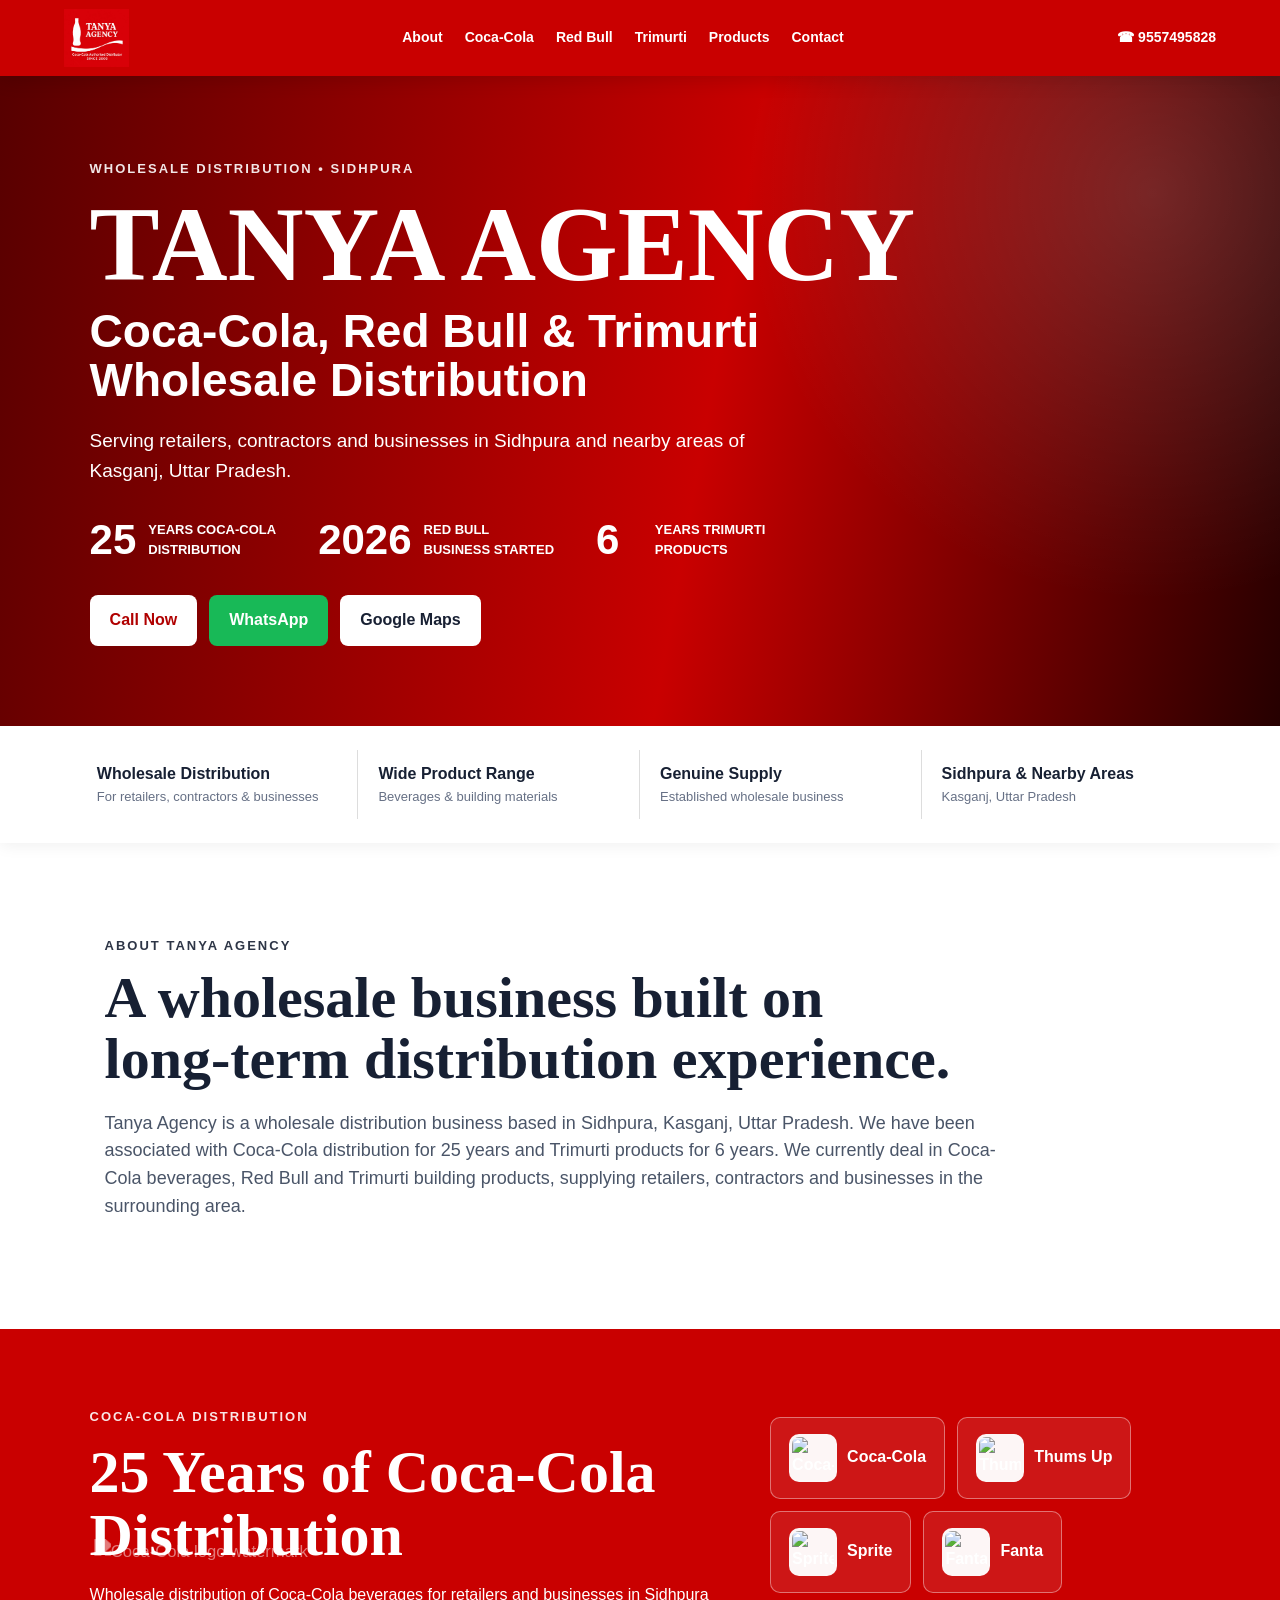
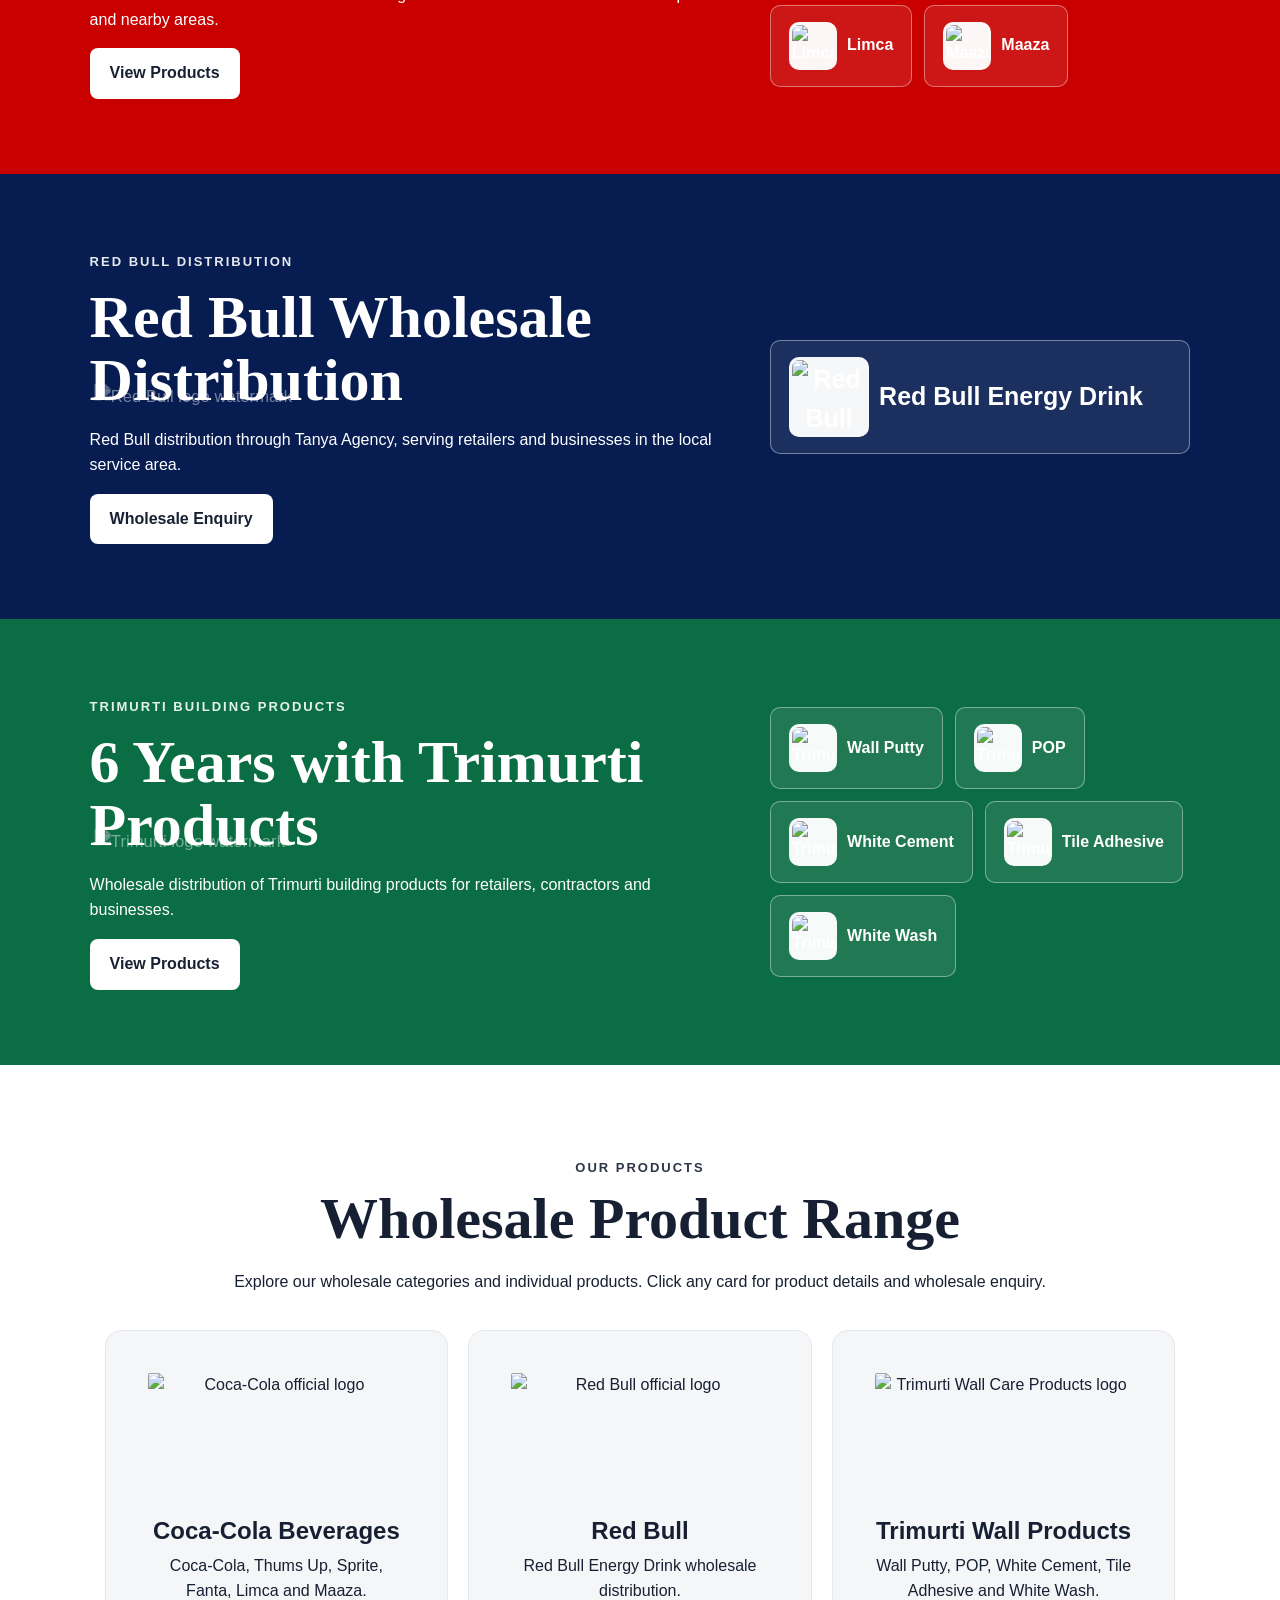
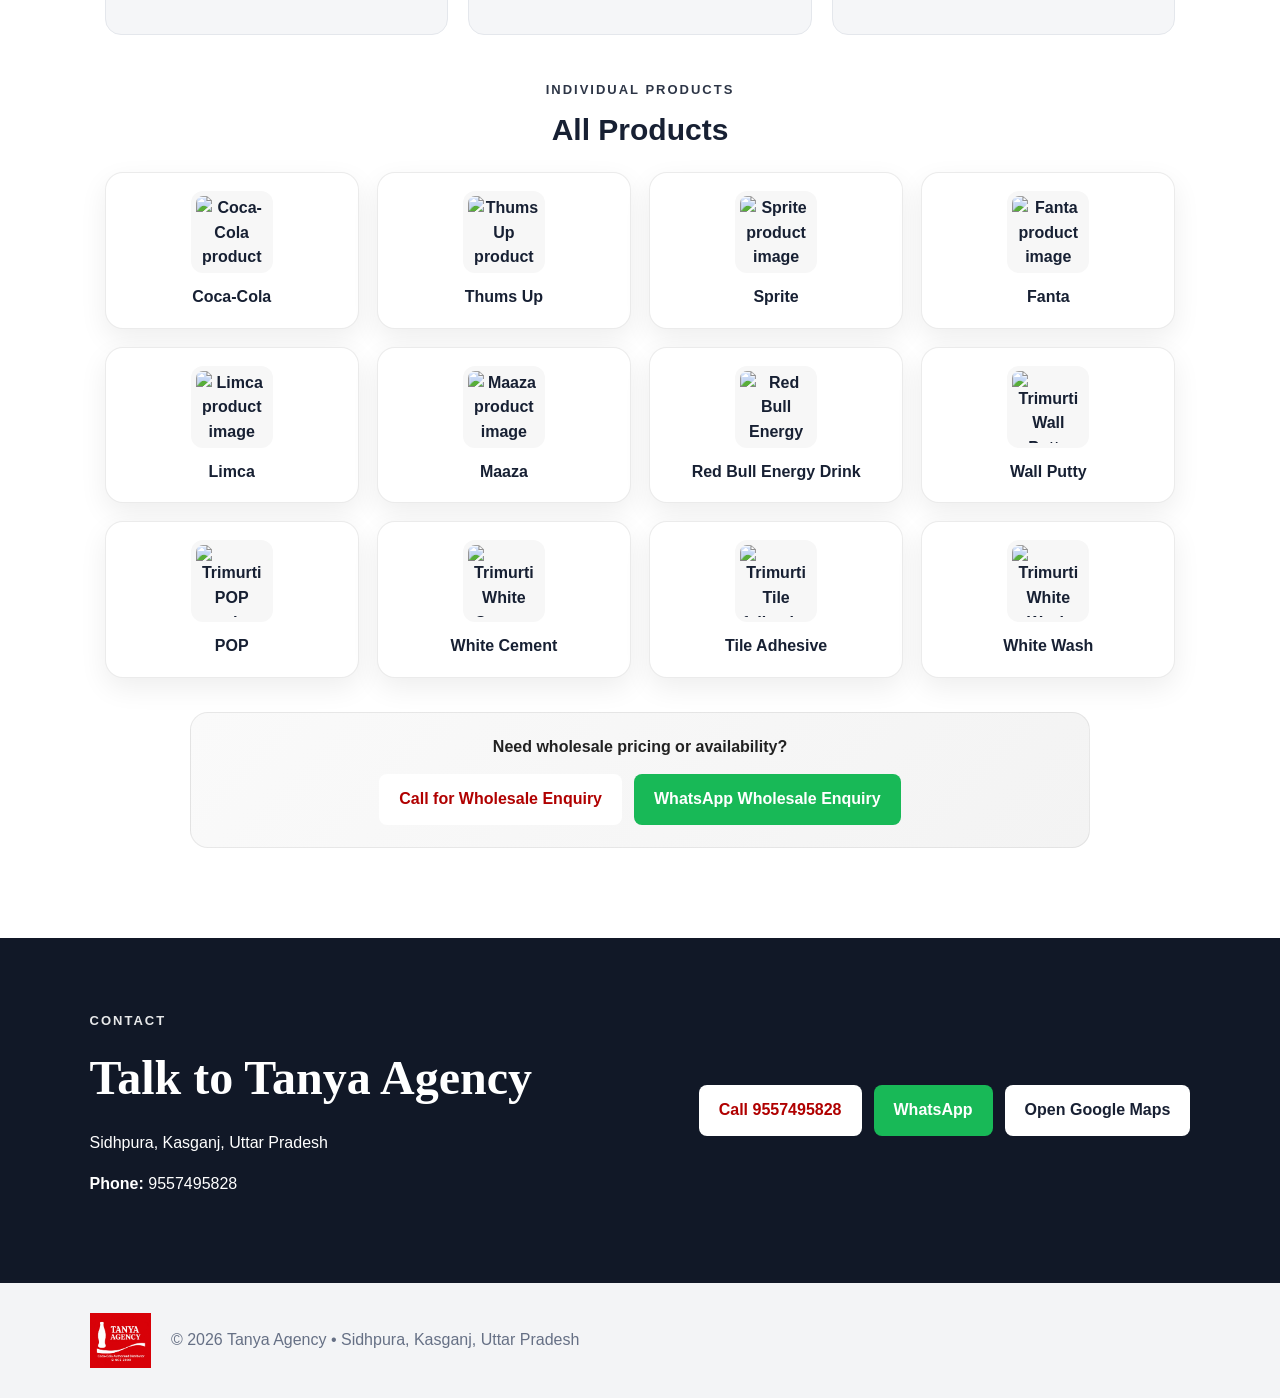
==== index.html @ d1ac2f2d "Update index.html" ====
<!doctype html>
<html lang="en">
<head>
  <meta charset="utf-8">
  <meta name="viewport" content="width=device-width, initial-scale=1">
  <title>Tanya Agency | Coca-Cola, Red Bull & Trimurti Distributor in Sidhpura</title>
  <meta name="description" content="Tanya Agency is a wholesale distribution business in Sidhpura, Kasganj, Uttar Pradesh, associated with Coca-Cola distribution for 25 years and Trimurti products for 6 years. We also distribute Red Bull and serve retailers and businesses in nearby areas.">
  <meta name="theme-color" content="#d40000">
  <link rel="icon" href="logo.png">
  <link rel="stylesheet" href="styles.css">
  <style>
    .product-list span,.single-product{cursor:pointer;transition:transform .2s ease,background .2s ease}
    .product-section{position:relative;overflow:hidden}
    .brand-watermark{position:absolute;left:50%;top:50%;transform:translate(-50%,-50%);width:min(82%,1050px);height:auto;max-height:78%;object-fit:contain;opacity:.25;pointer-events:none;z-index:0}
    .brand-watermark.coca{filter:brightness(0) invert(1);opacity:.48}
    .brand-watermark.redbull{filter:none;opacity:.44}
    .brand-watermark.trimurti{filter:none;opacity:.44}
    .product-section .section-inner{position:relative;z-index:1}
    @media(max-width:700px){.brand-watermark{width:92%;max-height:72%;opacity:.20}.brand-watermark.coca{opacity:.38}.brand-watermark.redbull,.brand-watermark.trimurti{opacity:.36}}
    .product-list span:hover,.single-product:hover{transform:translateY(-2px)}
    .product-list span:focus-visible,.single-product:focus-visible{outline:3px solid rgba(255,255,255,.8);outline-offset:3px}
    .product-modal{position:fixed;inset:0;z-index:9999;display:none;align-items:center;justify-content:center;padding:20px;background:rgba(0,0,0,.68)}
    .product-modal.open{display:flex}
    .product-modal-card{width:min(560px,100%);background:#fff;border-radius:20px;box-shadow:0 25px 80px rgba(0,0,0,.35);padding:30px;position:relative;color:#171717;animation:modalIn .18s ease-out}
    .product-modal-card h2{margin:0 40px 10px 0;font-size:30px;line-height:1.15}
    .product-modal-card p{margin:0 0 22px;line-height:1.65;color:#4b4b4b}
    .product-modal-close{position:absolute;right:14px;top:12px;width:42px;height:42px;border:0;border-radius:50%;background:#f2f2f2;font-size:27px;cursor:pointer;line-height:1}
    .product-modal-actions{display:flex;gap:10px;flex-wrap:wrap}
    .product-modal-actions a{display:inline-flex;align-items:center;justify-content:center;text-decoration:none}
    .product-modal-note{font-size:13px!important;color:#777!important;margin-top:16px!important;margin-bottom:0!important}
    .product-modal-image{width:100%;height:250px;object-fit:contain;background:#f7f7f7;border-radius:14px;margin:0 0 20px;padding:12px;display:block}
    .product-list span[data-product],.single-product[data-product]{display:inline-flex!important;align-items:center;gap:10px}.clickable-card[data-product]{display:block!important;text-align:center!important}
    [data-product] .product-thumb{width:48px;height:48px;object-fit:contain;background:rgba(255,255,255,.96);border-radius:10px;padding:3px;flex:0 0 48px}
    .clickable-card .card-product-image{display:block;width:100%;height:140px;object-fit:contain;background:#f7f7f7;border-radius:14px;margin-bottom:18px;padding:10px}
    .single-product .product-thumb{width:80px;height:80px;flex-basis:80px}
    @media(max-width:600px){.product-modal-image{height:210px}.single-product .product-thumb{width:64px;height:64px;flex-basis:64px}}
    @keyframes modalIn{from{opacity:0;transform:translateY(8px) scale(.98)}to{opacity:1;transform:none}}
    @media(max-width:600px){.product-modal-card{padding:24px 20px;border-radius:16px}.product-modal-card h2{font-size:25px}.product-modal-actions{flex-direction:column}.product-modal-actions a{width:100%}}


    .individual-products-heading{text-align:center;margin:42px 0 18px}
    .individual-products-heading h3{font-size:30px;margin:6px 0 0}
    .individual-products{display:grid;grid-template-columns:repeat(4,minmax(0,1fr));gap:18px;max-width:1100px;margin:0 auto}
    .individual-products .product-item{min-height:145px;padding:18px 14px;display:flex;flex-direction:column;align-items:center;justify-content:center;gap:12px;background:#fff;border:1px solid rgba(0,0,0,.08);border-radius:18px;box-shadow:0 10px 28px rgba(0,0,0,.07);cursor:pointer;text-align:center;font-weight:700;transition:transform .25s ease,box-shadow .25s ease}
    .individual-products .product-item:hover{transform:translateY(-7px);box-shadow:0 18px 38px rgba(0,0,0,.13)}
    .individual-products .product-thumb{width:82px;height:82px;flex:0 0 82px;object-fit:contain;background:#f7f7f7;border-radius:12px;padding:5px}
    @media(max-width:900px){.individual-products{grid-template-columns:repeat(3,minmax(0,1fr))}}
    @media(max-width:650px){.individual-products{grid-template-columns:repeat(2,minmax(0,1fr));gap:12px}.individual-products .product-item{min-height:130px;padding:14px 10px}.individual-products .product-thumb{width:68px;height:68px;flex-basis:68px}.individual-products-heading h3{font-size:25px}}

    .cards .clickable-card h3{margin:0 0 8px!important;line-height:1.2!important;text-align:center!important}
    .cards .clickable-card .category-description{display:block!important;margin:0 auto!important;max-width:92%!important;line-height:1.55!important;text-align:center!important}
    .cards .clickable-card .card-product-image{flex:none!important}

    .products-cta{text-align:center;margin:34px auto 0;max-width:900px;padding:22px 20px;border-radius:18px;background:linear-gradient(135deg,#fafafa,#f3f3f3);border:1px solid rgba(0,0,0,.07)}
    .products-cta p{margin:0 0 14px;font-weight:700;color:#222}
    .products-cta-actions{display:flex;justify-content:center;gap:12px;flex-wrap:wrap}
    .products-cta-actions .btn{text-decoration:none}
    @media(max-width:600px){.products-cta{padding:18px 14px}.products-cta-actions{flex-direction:column}.products-cta-actions .btn{width:100%}}

    /* Premium scroll animations */
    html{scroll-behavior:smooth}
    body{overflow-x:hidden}
    .nav{transition:background .35s ease,box-shadow .35s ease,backdrop-filter .35s ease}
    .nav.scrolled{background:rgba(190,0,0,.94)!important;box-shadow:0 10px 30px rgba(0,0,0,.16);backdrop-filter:blur(10px)}
    .hero-copy,.trust>div,.section>div,.section>p,.product-section .section-inner>div,.contact>div,.cards .clickable-card{opacity:0;transform:translateY(34px);transition:opacity .8s ease,transform .8s cubic-bezier(.2,.7,.2,1)}
    .product-section .section-inner>div{opacity:1;transform:none}
    .hero-copy{opacity:1;transform:none;animation:heroIn 1s cubic-bezier(.2,.7,.2,1) both}
    .trust>div:nth-child(2),.cards .clickable-card:nth-child(2){transition-delay:.08s}
    .trust>div:nth-child(3),.cards .clickable-card:nth-child(3){transition-delay:.16s}
    .trust>div:nth-child(4){transition-delay:.24s}
    .reveal.in-view{opacity:1;transform:none}
    .product-section .brand-watermark{transition:transform 1.2s cubic-bezier(.2,.7,.2,1),opacity .8s ease}
    .product-section.in-view .brand-watermark{transform:translate(-50%,-50%) scale(1.04)}
    .product-list span,.single-product{transition:transform .25s ease,background .25s ease,box-shadow .25s ease!important}
    .product-list span:hover,.single-product:hover{transform:translateY(-5px) scale(1.02);box-shadow:0 12px 30px rgba(0,0,0,.16)}
    .clickable-card{transition:transform .3s ease,box-shadow .3s ease,opacity .8s ease!important}
    .clickable-card:hover{transform:translateY(-10px)!important;box-shadow:0 22px 45px rgba(0,0,0,.14)}
    .clickable-card .card-product-image{transition:transform .45s ease}.company-logo-image{object-fit:contain!important;background:transparent!important;padding:12px!important;height:140px!important;margin:0 auto 16px!important}
    .clickable-card:hover .card-product-image{transform:scale(1.06)}
    .stats strong{display:inline-block;min-width:2ch}
    .hero{position:relative;overflow:hidden}
    .hero:after{content:"";position:absolute;inset:-30%;background:radial-gradient(circle at 75% 30%,rgba(255,255,255,.15),transparent 24%);animation:heroGlow 7s ease-in-out infinite;pointer-events:none}
    .hero-copy{position:relative;z-index:1}
    @keyframes heroIn{from{opacity:0;transform:translateY(28px)}to{opacity:1;transform:none}}
    @keyframes heroGlow{0%,100%{transform:translate3d(-2%,0,0) scale(1)}50%{transform:translate3d(2%,2%,0) scale(1.08)}}
    @media(prefers-reduced-motion:reduce){html{scroll-behavior:auto}.hero-copy,.hero:after{animation:none}.reveal,.hero-copy,.product-section .brand-watermark{transition:none!important;transform:none!important;opacity:1!important}}
  </style>
  <script type="application/ld+json">
  {
    "@context":"https://schema.org",
    "@type":"WholesaleStore",
    "name":"Tanya Agency",
    "description":"Wholesale distribution business serving Sidhpura and nearby areas with Coca-Cola beverages, Red Bull and Trimurti building materials.",
    "url":"https://tanya-agency-website.vercel.app/",
    "telephone":"+91-9557495828",
    "address":{
      "@type":"PostalAddress",
      "streetAddress":"Etah-Amanpur Road, near PR Inter College",
      "addressLocality":"Sidhpura",
      "addressRegion":"Uttar Pradesh",
      "postalCode":"207246",
      "addressCountry":"IN"
    }
  }
  </script>
</head>
<body>
  <header class="nav">
    <a class="brand" href="#home"><img src="logo.png" alt="Tanya Agency logo"></a>
    <nav>
      <a href="#about">About</a>
      <a href="#coca-cola">Coca-Cola</a>
      <a href="#red-bull">Red Bull</a>
      <a href="#trimurti">Trimurti</a>
      <a href="#products">Products</a>
      <a href="#contact">Contact</a>
    </nav>
    <a class="phone" href="tel:+919557495828">☎ 9557495828</a>
  </header>

  <main id="home">
    <section class="hero">
      <div class="hero-copy">
        <span class="eyebrow">WHOLESALE DISTRIBUTION • SIDHPURA</span>
        <h1>Tanya Agency</h1>
        <h2>Coca-Cola, Red Bull &amp; Trimurti Wholesale Distribution</h2>
        <p>Serving retailers, contractors and businesses in Sidhpura and nearby areas of Kasganj, Uttar Pradesh.</p>
        <div class="stats">
          <div><strong>25</strong><span>Years Coca-Cola<br>distribution</span></div>
          <div><strong>2026</strong><span>Red Bull<br>business started</span></div>
          <div><strong>6</strong><span>Years Trimurti<br>products</span></div>
        </div>
        <div class="actions">
          <a class="btn primary" href="tel:+919557495828">Call Now</a>
          <a class="btn whatsapp" href="https://wa.me/919557495828" target="_blank" rel="noopener">WhatsApp</a>
          <a class="btn light" href="https://maps.app.goo.gl/rcnekM3DYBApqjBEA?g_st=ac" target="_blank" rel="noopener">Google Maps</a>
        </div>
      </div>
    </section>

    <section class="trust">
      <div><b>Wholesale Distribution</b><span>For retailers, contractors &amp; businesses</span></div>
      <div><b>Wide Product Range</b><span>Beverages &amp; building materials</span></div>
      <div><b>Genuine Supply</b><span>Established wholesale business</span></div>
      <div><b>Sidhpura &amp; Nearby Areas</b><span>Kasganj, Uttar Pradesh</span></div>
    </section>

    <section id="about" class="section">
      <div>
        <span class="eyebrow">ABOUT TANYA AGENCY</span>
        <h2>A wholesale business built on long-term distribution experience.</h2>
      </div>
      <p>Tanya Agency is a wholesale distribution business based in Sidhpura, Kasganj, Uttar Pradesh. We have been associated with Coca-Cola distribution for 25 years and Trimurti products for 6 years. We currently deal in Coca-Cola beverages, Red Bull and Trimurti building products, supplying retailers, contractors and businesses in the surrounding area.</p>
    </section>

    <section id="coca-cola" class="product-section red">
      <img class="brand-watermark coca" src="https://upload.wikimedia.org/wikipedia/commons/c/ce/Coca-Cola_logo.svg" alt="Coca-Cola logo watermark" aria-hidden="true">
      <div class="section-inner">
        <div>
          <span class="eyebrow">COCA-COLA DISTRIBUTION</span>
          <h2>25 Years of Coca-Cola Distribution</h2>
          <p>Wholesale distribution of Coca-Cola beverages for retailers and businesses in Sidhpura and nearby areas.</p>
          <a class="btn light" href="#products">View Products</a>
        </div>
        <div class="product-list">
          <span role="button" tabindex="0" data-product="Coca-Cola">Coca-Cola</span>
          <span role="button" tabindex="0" data-product="Thums Up">Thums Up</span>
          <span role="button" tabindex="0" data-product="Sprite">Sprite</span>
          <span role="button" tabindex="0" data-product="Fanta">Fanta</span>
          <span role="button" tabindex="0" data-product="Limca">Limca</span>
          <span role="button" tabindex="0" data-product="Maaza">Maaza</span>
        </div>
      </div>
    </section>

    <section id="red-bull" class="product-section navy">
      <img class="brand-watermark redbull" src="https://kwx34f0sv48hjozz.public.blob.vercel-storage.com/wordmark/redbull.com/1ce76872e8e47155144c8794cc597225.svg" alt="Red Bull logo watermark" aria-hidden="true">
      <div class="section-inner">
        <div>
          <span class="eyebrow">RED BULL DISTRIBUTION</span>
          <h2>Red Bull Wholesale Distribution</h2>
          <p>Red Bull distribution through Tanya Agency, serving retailers and businesses in the local service area.</p>
          <a class="btn light" href="#contact">Wholesale Enquiry</a>
        </div>
        <div class="single-product" role="button" tabindex="0" data-product="Red Bull Energy Drink">Red Bull Energy Drink</div>
      </div>
    </section>

    <section id="trimurti" class="product-section green">
      <img class="brand-watermark trimurti" src="https://cdn.brandfetch.io/idjM8r48Qa/w/1157/h/650/theme/dark/logo.png?c=1bxid64Mup7aczewSAYMX&t=1769089947362" alt="Trimurti logo watermark" aria-hidden="true">
      <div class="section-inner">
        <div>
          <span class="eyebrow">TRIMURTI BUILDING PRODUCTS</span>
          <h2>6 Years with Trimurti Products</h2>
          <p>Wholesale distribution of Trimurti building products for retailers, contractors and businesses.</p>
          <a class="btn light" href="#products">View Products</a>
        </div>
        <div class="product-list">
          <span role="button" tabindex="0" data-product="Trimurti Wall Putty">Wall Putty</span>
          <span role="button" tabindex="0" data-product="Trimurti POP">POP</span>
          <span role="button" tabindex="0" data-product="Trimurti White Cement">White Cement</span>
          <span role="button" tabindex="0" data-product="Trimurti Tile Adhesive">Tile Adhesive</span>
          <span role="button" tabindex="0" data-product="Trimurti White Wash">White Wash</span>
        </div>
      </div>
    </section>

    <section id="products" class="section">
      <div class="center">
        <span class="eyebrow">OUR PRODUCTS</span>
        <h2>Wholesale Product Range</h2>
        <p>Explore our wholesale categories and individual products. Click any card for product details and wholesale enquiry.</p>
      </div>
      <div class="cards">
        <article class="clickable-card" role="button" tabindex="0" data-product="Coca-Cola Beverages"><img class="card-product-image company-logo-image" src="https://upload.wikimedia.org/wikipedia/commons/c/ce/Coca-Cola_logo.svg" alt="Coca-Cola official logo"><h3>Coca-Cola Beverages</h3><p class="category-description">Coca-Cola, Thums Up, Sprite, Fanta, Limca and Maaza.</p></article>
        <article class="clickable-card" role="button" tabindex="0" data-product="Red Bull Energy Drink"><img class="card-product-image company-logo-image" src="https://upload.wikimedia.org/wikipedia/commons/9/91/Logo_of_Red_bull.svg" alt="Red Bull official logo"><h3>Red Bull</h3><p class="category-description">Red Bull Energy Drink wholesale distribution.</p></article>
        <article class="clickable-card" role="button" tabindex="0" data-product="Trimurti Building Materials"><img class="card-product-image company-logo-image" src="https://msmemart.com/upload/memberprofiles/169365547499816927.jpg" alt="Trimurti Wall Care Products logo"><h3>Trimurti Wall Products</h3><p class="category-description">Wall Putty, POP, White Cement, Tile Adhesive and White Wash.</p></article>
      </div>
      <div class="individual-products-heading">
        <span class="eyebrow">INDIVIDUAL PRODUCTS</span>
        <h3>All Products</h3>
      </div>
      <div class="individual-products">
        <span class="product-item" role="button" tabindex="0" data-product="Coca-Cola"><img class="product-thumb" src="https://pngimg.com/d/coca_cola_PNG8917.png" alt="Coca-Cola product image" loading="lazy"><span>Coca-Cola</span></span>
        <span class="product-item" role="button" tabindex="0" data-product="Thums Up"><img class="product-thumb" src="https://w7.pngwing.com/pngs/945/391/png-transparent-thums-up-soda-bottle-illustration-coca-cola-fizzy-drinks-beer-pepsi-cold-drink-beer-bottle-cola-cola-wars.png" alt="Thums Up product image" loading="lazy"><span>Thums Up</span></span>
        <span class="product-item" role="button" tabindex="0" data-product="Sprite"><img class="product-thumb" src="https://www.vishalmegamart.com/on/demandware.static/-/Sites-vmm-fmcg-master-catalog/default/dw768c4179/images/large/1310014961.jpg" alt="Sprite product image" loading="lazy"><span>Sprite</span></span>
        <span class="product-item" role="button" tabindex="0" data-product="Fanta"><img class="product-thumb" src="https://cdn.grofers.com/cdn-cgi/image/f%3Dauto%2Cfit%3Dscale-down%2Cq%3D70%2Cmetadata%3Dnone%2Cw%3D1080/da/cms-assets/cms/product/rc-upload-1772682797673-145.png?bg_token=color.background.quaternary" alt="Fanta product image" loading="lazy"><span>Fanta</span></span>
        <span class="product-item" role="button" tabindex="0" data-product="Limca"><img class="product-thumb" src="https://www.indiaathome.com.au/cdn/shop/files/Limca_750ml.png?v=1771592313" alt="Limca product image" loading="lazy"><span>Limca</span></span>
        <span class="product-item" role="button" tabindex="0" data-product="Maaza"><img class="product-thumb" src="https://www.starquik.com/cdn/shop/files/SQ105002_FOP_a82b4638-54be-4ec2-b184-e9f1d1856dd4.jpg?v=1776846191" alt="Maaza product image" loading="lazy"><span>Maaza</span></span>
        <span class="product-item" role="button" tabindex="0" data-product="Red Bull Energy Drink"><img class="product-thumb" src="https://images.apollo247.in/pub/media/catalog/product/R/E/RED0287_2_1.jpg" alt="Red Bull Energy Drink product image" loading="lazy"><span>Red Bull Energy Drink</span></span>
        <span class="product-item" role="button" tabindex="0" data-product="Trimurti Wall Putty"><img class="product-thumb" src="https://cpimg.tistatic.com/9059685/b/9/trimurti-20-kg-expert-wall-putty.jpg" alt="Trimurti Wall Putty product image" loading="lazy"><span>Wall Putty</span></span>
        <span class="product-item" role="button" tabindex="0" data-product="Trimurti POP"><img class="product-thumb" src="https://cpimg.tistatic.com/09766315/b/6/extra-09766315.jpeg" alt="Trimurti POP product image" loading="lazy"><span>POP</span></span>
        <span class="product-item" role="button" tabindex="0" data-product="Trimurti White Cement"><img class="product-thumb" src="https://cpimg.tistatic.com/9810529/b/8/trimurti-50-kg-decorative-white-cement.jpeg" alt="Trimurti White Cement product image" loading="lazy"><span>White Cement</span></span>
        <span class="product-item" role="button" tabindex="0" data-product="Trimurti Tile Adhesive"><img class="product-thumb" src="https://cpimg.tistatic.com/10435524/b/5/extra-10435524.jpeg" alt="Trimurti Tile Adhesive product image" loading="lazy"><span>Tile Adhesive</span></span>
        <span class="product-item" role="button" tabindex="0" data-product="Trimurti White Wash"><img class="product-thumb" src="https://cpimg.tistatic.com/11711319/b/4/Trimurti-10Kg-Pearl-White-Wash.png" alt="Trimurti White Wash product image" loading="lazy"><span>White Wash</span></span>
      </div>
      <div class="products-cta">
        <p>Need wholesale pricing or availability?</p>
        <div class="products-cta-actions">
          <a class="btn primary" href="tel:+919557495828">Call for Wholesale Enquiry</a>
          <a class="btn whatsapp" href="https://wa.me/919557495828" target="_blank" rel="noopener">WhatsApp Wholesale Enquiry</a>
        </div>
      </div>
    </section>

    <section id="contact" class="contact">
      <div>
        <span class="eyebrow">CONTACT</span>
        <h2>Talk to Tanya Agency</h2>
        <p>Sidhpura, Kasganj, Uttar Pradesh</p>
        <p><strong>Phone:</strong> 9557495828</p>
      </div>
      <div class="contact-actions">
        <a class="btn primary" href="tel:+919557495828">Call 9557495828</a>
        <a class="btn whatsapp" href="https://wa.me/919557495828" target="_blank" rel="noopener">WhatsApp</a>
        <a class="btn light" href="https://maps.app.goo.gl/rcnekM3DYBApqjBEA?g_st=ac" target="_blank" rel="noopener">Open Google Maps</a>
      </div>
    </section>
  </main>

  <div class="product-modal" id="productModal" aria-hidden="true">
    <div class="product-modal-card" role="dialog" aria-modal="true" aria-labelledby="productModalTitle">
      <button class="product-modal-close" type="button" aria-label="Close">×</button>
      <img class="product-modal-image" id="productModalImage" src="" alt="Product image">
      <h2 id="productModalTitle"></h2>
      <p id="productModalDescription"></p>
      <div class="product-modal-actions">
        <a class="btn primary" href="tel:+919557495828">Call Now</a>
        <a class="btn whatsapp" href="https://wa.me/919557495828" target="_blank" rel="noopener">WhatsApp Enquiry</a>
      </div>
      <p class="product-modal-note">Wholesale supply for retailers, contractors and businesses in Sidhpura and nearby areas.</p>
    </div>
  </div>

  <footer>
    <img src="logo.png" alt="Tanya Agency">
    <p>© 2026 Tanya Agency • Sidhpura, Kasganj, Uttar Pradesh</p>
  </footer>

  <script>
    const productImages = {
      "Coca-Cola": "https://pngimg.com/d/coca_cola_PNG8917.png",
      "Thums Up": "https://w7.pngwing.com/pngs/945/391/png-transparent-thums-up-soda-bottle-illustration-coca-cola-fizzy-drinks-beer-pepsi-cold-drink-beer-bottle-cola-cola-wars.png",
      "Sprite": "https://www.vishalmegamart.com/on/demandware.static/-/Sites-vmm-fmcg-master-catalog/default/dw768c4179/images/large/1310014961.jpg",
      "Fanta": "https://cdn.grofers.com/cdn-cgi/image/f%3Dauto%2Cfit%3Dscale-down%2Cq%3D70%2Cmetadata%3Dnone%2Cw%3D1080/da/cms-assets/cms/product/rc-upload-1772682797673-145.png?bg_token=color.background.quaternary",
      "Limca": "https://www.indiaathome.com.au/cdn/shop/files/Limca_750ml.png?v=1771592313",
      "Maaza": "https://www.starquik.com/cdn/shop/files/SQ105002_FOP_a82b4638-54be-4ec2-b184-e9f1d1856dd4.jpg?v=1776846191",
      "Red Bull Energy Drink": "https://images.apollo247.in/pub/media/catalog/product/R/E/RED0287_2_1.jpg",
      "Trimurti Wall Putty": "https://cpimg.tistatic.com/9059685/b/9/trimurti-20-kg-expert-wall-putty.jpg",
      "Trimurti POP": "https://cpimg.tistatic.com/09766315/b/6/extra-09766315.jpeg",
      "Trimurti White Cement": "https://cpimg.tistatic.com/9810529/b/8/trimurti-50-kg-decorative-white-cement.jpeg",
      "Trimurti Tile Adhesive": "https://cpimg.tistatic.com/10435524/b/5/extra-10435524.jpeg",
      "Trimurti White Wash": "https://cpimg.tistatic.com/11711319/b/4/Trimurti-10Kg-Pearl-White-Wash.png",
      "Coca-Cola Beverages": "https://pngimg.com/d/coca_cola_PNG8917.png",
      "Trimurti Building Materials": "https://cpimg.tistatic.com/9810529/b/8/trimurti-50-kg-decorative-white-cement.jpeg"
    };

    const productInfo = {
      "Coca-Cola": "Coca-Cola beverage available through Tanya Agency, Sidhpura. Wholesale distribution for retailers and businesses in Sidhpura and nearby areas.",
      "Thums Up": "Thums Up beverage available through Tanya Agency, Sidhpura. Wholesale distribution for retailers and businesses in Sidhpura and nearby areas.",
      "Sprite": "Sprite beverage available through Tanya Agency, Sidhpura. Wholesale distribution for retailers and businesses in Sidhpura and nearby areas.",
      "Fanta": "Fanta beverage available through Tanya Agency, Sidhpura. Wholesale distribution for retailers and businesses in Sidhpura and nearby areas.",
      "Limca": "Limca beverage available through Tanya Agency, Sidhpura. Wholesale distribution for retailers and businesses in Sidhpura and nearby areas.",
      "Maaza": "Maaza beverage available through Tanya Agency, Sidhpura. Wholesale distribution for retailers and businesses in Sidhpura and nearby areas.",
      "Red Bull Energy Drink": "Red Bull Energy Drink available through Tanya Agency, Sidhpura. Wholesale distribution for retailers and businesses in Sidhpura and nearby areas.",
      "Trimurti Wall Putty": "Trimurti Wall Putty available through Tanya Agency, Sidhpura. Wholesale distribution for retailers, contractors and businesses in Sidhpura and nearby areas. Tanya Agency has been associated with Trimurti products for 6 years.",
      "Trimurti POP": "Trimurti POP available through Tanya Agency, Sidhpura. Wholesale distribution for retailers, contractors and businesses in Sidhpura and nearby areas. Tanya Agency has been associated with Trimurti products for 6 years.",
      "Trimurti White Cement": "Trimurti White Cement available through Tanya Agency, Sidhpura. Wholesale distribution for retailers, contractors and businesses in Sidhpura and nearby areas. Tanya Agency has been associated with Trimurti products for 6 years.",
      "Trimurti Tile Adhesive": "Trimurti Tile Adhesive available through Tanya Agency, Sidhpura. Wholesale distribution for retailers, contractors and businesses in Sidhpura and nearby areas. Tanya Agency has been associated with Trimurti products for 6 years.",
      "Trimurti White Wash": "Trimurti White Wash available through Tanya Agency, Sidhpura. Wholesale distribution for retailers, contractors and businesses in Sidhpura and nearby areas. Tanya Agency has been associated with Trimurti products for 6 years.",
      "Coca-Cola Beverages": "Coca-Cola, Thums Up, Sprite, Fanta, Limca and Maaza are available through Tanya Agency, Sidhpura for wholesale distribution to retailers and businesses.",
      "Trimurti Building Materials": "Trimurti building materials including Wall Putty, POP, White Cement, Tile Adhesive and White Wash are available through Tanya Agency, Sidhpura for wholesale supply."
    };

    const modal = document.getElementById('productModal');
    const title = document.getElementById('productModalTitle');
    const description = document.getElementById('productModalDescription');
    const modalImage = document.getElementById('productModalImage');

    document.querySelectorAll('[data-product]').forEach((el) => {
      const name = el.dataset.product;
      const src = productImages[name];
      if (!src) return;
      if (el.classList.contains('clickable-card')) {
        // Company cards already contain their official logo; keep the logo instead of replacing it with a product photo.
      } else if (!el.querySelector('.product-thumb')) {
        const img = document.createElement('img');
        img.className = 'product-thumb';
        img.src = src;
        img.alt = name + ' product image';
        img.loading = 'lazy';
        el.prepend(img);
      }
    });

    function openProduct(name) {
      title.textContent = name;
      modalImage.src = productImages[name] || productImages['Coca-Cola Beverages'];
      modalImage.alt = name + ' product image';
      description.textContent = productInfo[name] || (name + " available through Tanya Agency, Sidhpura. Contact us for wholesale availability and enquiry.");
      modal.classList.add('open');
      modal.setAttribute('aria-hidden', 'false');
      document.body.style.overflow = 'hidden';
    }

    function closeProduct() {
      modal.classList.remove('open');
      modal.setAttribute('aria-hidden', 'true');
      document.body.style.overflow = '';
    }

    document.querySelectorAll('[data-product]').forEach((el) => {
      el.addEventListener('click', () => openProduct(el.dataset.product));
      el.addEventListener('keydown', (event) => {
        if (event.key === 'Enter' || event.key === ' ') {
          event.preventDefault();
          openProduct(el.dataset.product);
        }
      });
    });

    document.querySelector('.product-modal-close').addEventListener('click', closeProduct);
    modal.addEventListener('click', (event) => { if (event.target === modal) closeProduct(); });
    document.addEventListener('keydown', (event) => { if (event.key === 'Escape') closeProduct(); });


    // Scroll reveal + animated counters + active navigation
    const revealItems = document.querySelectorAll('.trust>div,.section>div,.section>p,.product-section .section-inner>div,.contact>div,.cards .clickable-card');
    revealItems.forEach(el=>el.classList.add('reveal'));
    const io = new IntersectionObserver((entries)=>{
      entries.forEach(entry=>{
        if(entry.isIntersecting){
          entry.target.classList.add('in-view');
          io.unobserve(entry.target);
        }
      });
    },{threshold:.14,rootMargin:'0px 0px -50px 0px'});
    revealItems.forEach(el=>io.observe(el));
    document.querySelectorAll('.product-section').forEach(sec=>io.observe(sec));

    const nav=document.querySelector('.nav');
    const onScroll=()=>nav && nav.classList.toggle('scrolled',window.scrollY>30);
    onScroll(); window.addEventListener('scroll',onScroll,{passive:true});

    // Count-up numbers when the stats enter the screen
    const counters=document.querySelectorAll('.stats strong');
    const counterObserver=new IntersectionObserver((entries)=>{
      entries.forEach(entry=>{
        if(!entry.isIntersecting) return;
        const el=entry.target, target=parseInt(el.textContent.replace(/\D/g,''),10)||0;
        const duration=1100, start=performance.now();
        const tick=(now)=>{
          const p=Math.min((now-start)/duration,1), eased=1-Math.pow(1-p,3);
          el.textContent=Math.round(target*eased);
          if(p<1) requestAnimationFrame(tick); else el.textContent=target;
        };
        requestAnimationFrame(tick); counterObserver.unobserve(el);
      });
    },{threshold:.8});
    counters.forEach(el=>counterObserver.observe(el));
  </script>
</body>
</html>
---- styles.css ----
*{box-sizing:border-box}html{scroll-behavior:smooth}body{margin:0;font-family:Arial,Helvetica,sans-serif;color:#172033;background:#fff;line-height:1.55}.nav{position:sticky;top:0;z-index:10;height:76px;background:#c90000;display:flex;align-items:center;padding:8px 5%;gap:28px;box-shadow:0 4px 18px #0002}.brand img{height:58px;width:auto;display:block}.nav nav{display:flex;gap:22px;flex:1;justify-content:center}.nav nav a,.phone{color:#fff;text-decoration:none;font-weight:700;font-size:14px}.phone{white-space:nowrap}.hero{min-height:650px;display:flex;align-items:center;padding:70px 7%;background:linear-gradient(100deg,#570000 0%,#c90000 55%,#260000 100%);color:#fff}.hero-copy{max-width:900px}.eyebrow{font-size:13px;letter-spacing:2px;font-weight:800;opacity:.9}.hero h1{font-family:Georgia,serif;font-size:clamp(54px,9vw,105px);line-height:.95;margin:14px 0 12px;text-transform:uppercase}.hero h2{font-size:clamp(24px,4vw,46px);max-width:820px;line-height:1.08;margin:0 0 20px}.hero p{font-size:19px;max-width:680px}.stats{display:flex;gap:42px;margin:34px 0;flex-wrap:wrap}.stats div{display:flex;align-items:center;gap:12px}.stats strong{font-size:42px;line-height:1}.stats span{font-size:13px;text-transform:uppercase;font-weight:700}.actions{display:flex;gap:12px;flex-wrap:wrap}.btn{display:inline-block;padding:13px 20px;border-radius:8px;text-decoration:none;font-weight:800}.primary{background:#fff;color:#b00000}.whatsapp{background:#18b957;color:#fff}.light{background:#fff;color:#182033}.trust{display:grid;grid-template-columns:repeat(4,1fr);background:#fff;padding:24px 6%;box-shadow:0 2px 16px #0001}.trust div{padding:12px 20px;border-right:1px solid #ddd}.trust div:last-child{border:0}.trust b,.trust span{display:block}.trust span{font-size:13px;color:#667085}.section{padding:90px 7%;max-width:1250px;margin:auto}.section h2{font-family:Georgia,serif;font-size:clamp(34px,5vw,58px);line-height:1.05;margin:10px 0 20px}.section>div:first-child{max-width:850px}.section>p{font-size:18px;max-width:900px;color:#4a5568}.product-section{padding:75px 7%;color:#fff}.product-section.red{background:#c90000}.product-section.navy{background:#071d52}.product-section.green{background:#0b6d43}.section-inner{max-width:1250px;margin:auto;display:grid;grid-template-columns:1.2fr .8fr;gap:50px;align-items:center}.product-section h2{font-family:Georgia,serif;font-size:clamp(35px,5vw,60px);line-height:1.05;margin:12px 0}.product-list{display:flex;flex-wrap:wrap;gap:12px}.product-list span,.single-product{padding:16px 18px;border:1px solid #ffffff66;border-radius:10px;background:#ffffff16;font-weight:800}.single-product{font-size:25px;text-align:center}.center{text-align:center!important;margin:0 auto 35px}.cards{display:grid;grid-template-columns:repeat(3,1fr);gap:20px}.cards article{padding:30px;border-radius:16px;background:#f5f6f8;border:1px solid #e4e7ec}.cards h3{margin-top:0;font-size:24px}.contact{padding:70px 7%;background:#111827;color:#fff;display:flex;justify-content:space-between;gap:40px;align-items:center}.contact h2{font-family:Georgia,serif;font-size:48px;margin:8px 0}.contact-actions{display:flex;gap:12px;flex-wrap:wrap}footer{padding:30px 7%;display:flex;align-items:center;gap:20px;background:#f3f4f6}footer img{height:55px;width:auto}footer p{margin:0;color:#667085}@media(max-width:900px){.nav{height:auto;flex-wrap:wrap;padding:10px 5%;gap:10px}.nav nav{order:3;width:100%;overflow:auto;justify-content:flex-start;padding:4px 0}.phone{margin-left:auto}.hero{min-height:auto;padding:55px 6%}.trust{grid-template-columns:1fr 1fr}.section-inner,.cards{grid-template-columns:1fr}.contact{display:block}.contact-actions{margin-top:25px}}@media(max-width:560px){.brand img{height:50px}.hero h1{font-size:55px}.stats{gap:22px}.stats strong{font-size:32px}.trust{grid-template-columns:1fr}.trust div{border-right:0;border-bottom:1px solid #ddd}.contact h2{font-size:38px}footer{display:block}footer img{margin-bottom:10px}}
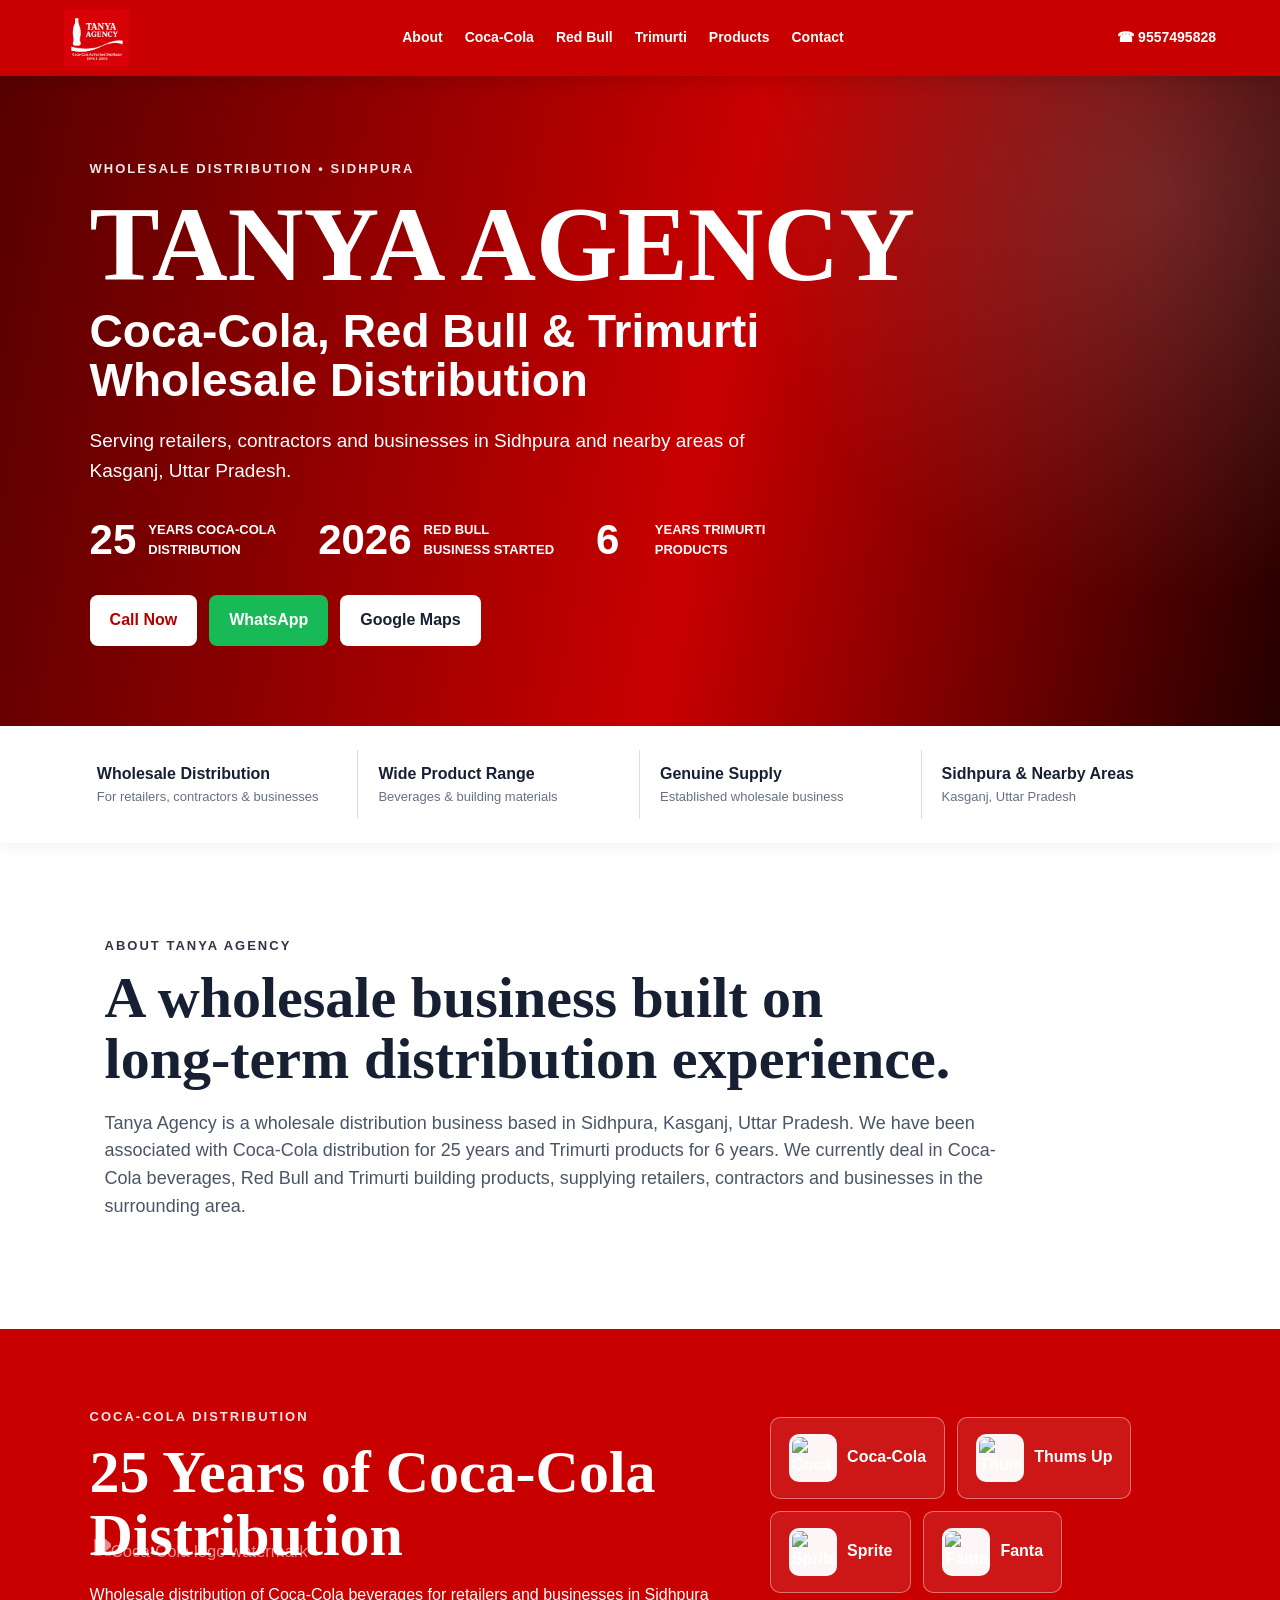
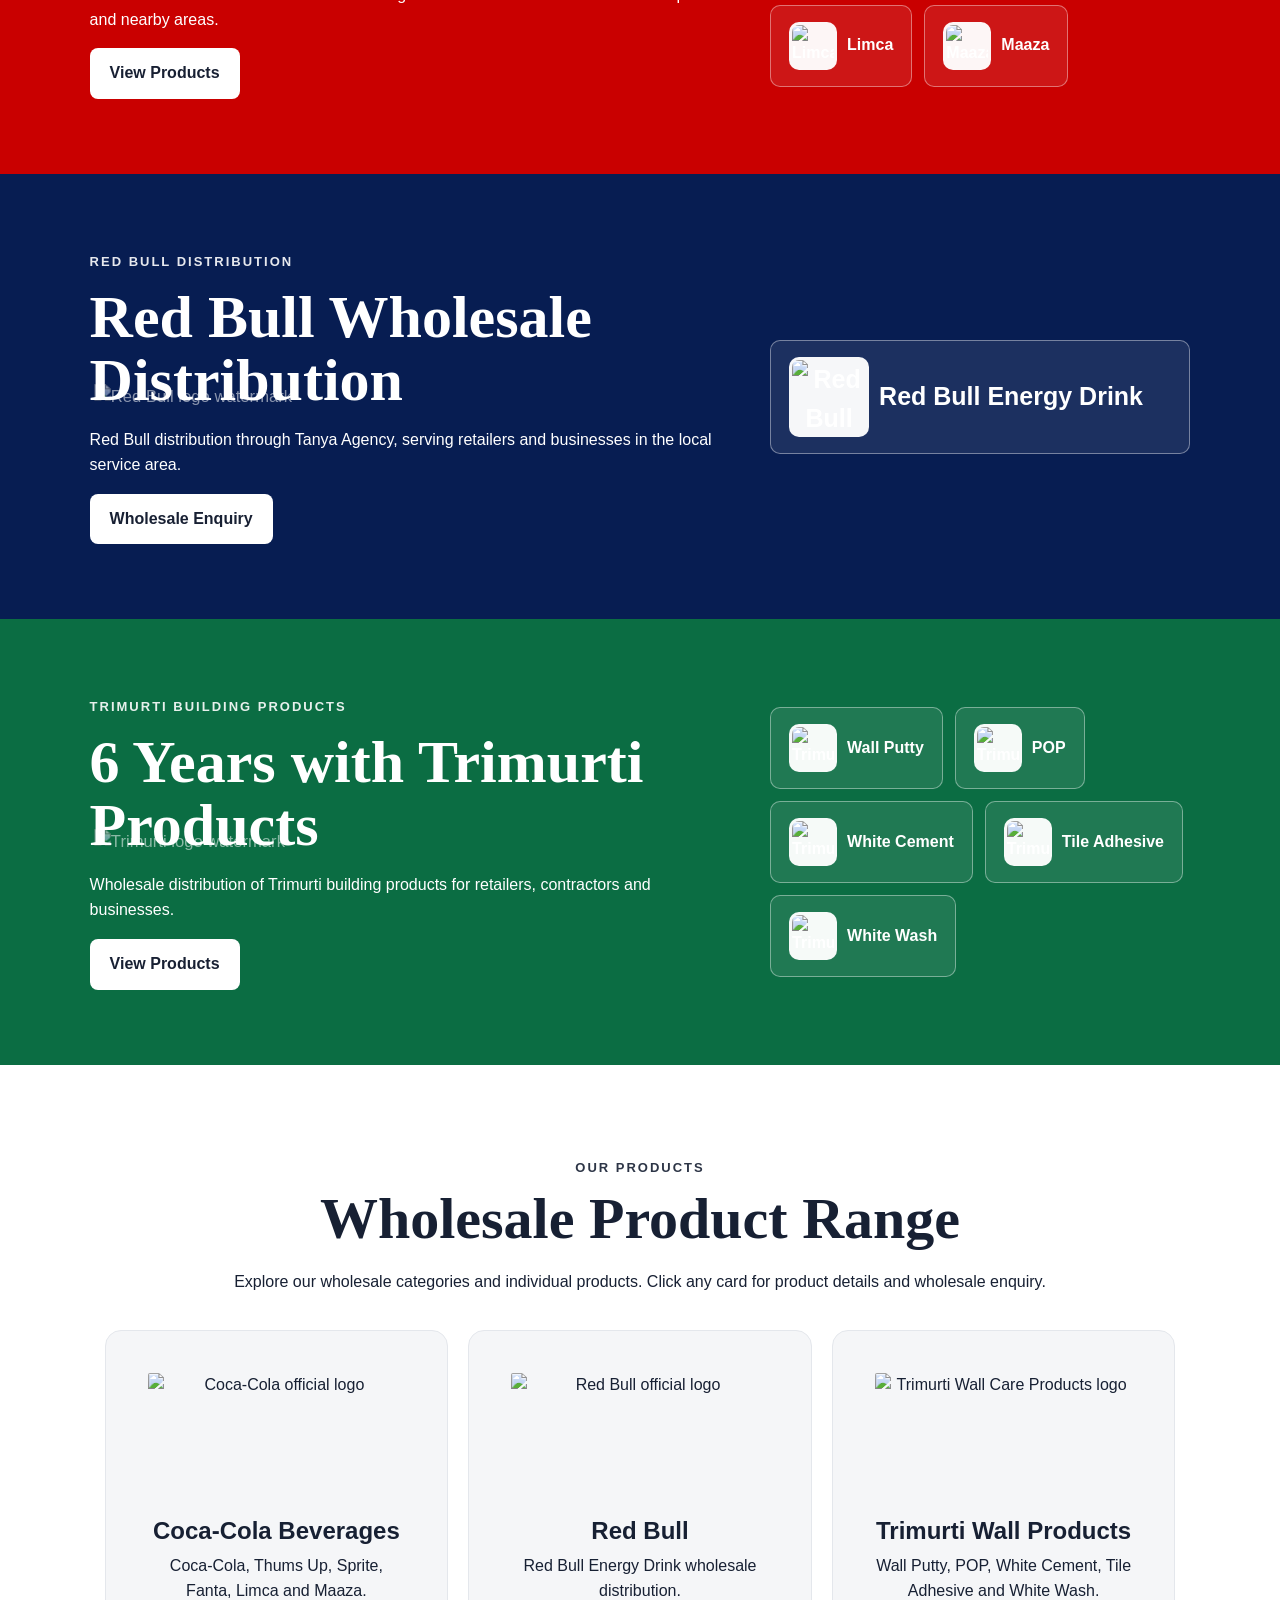
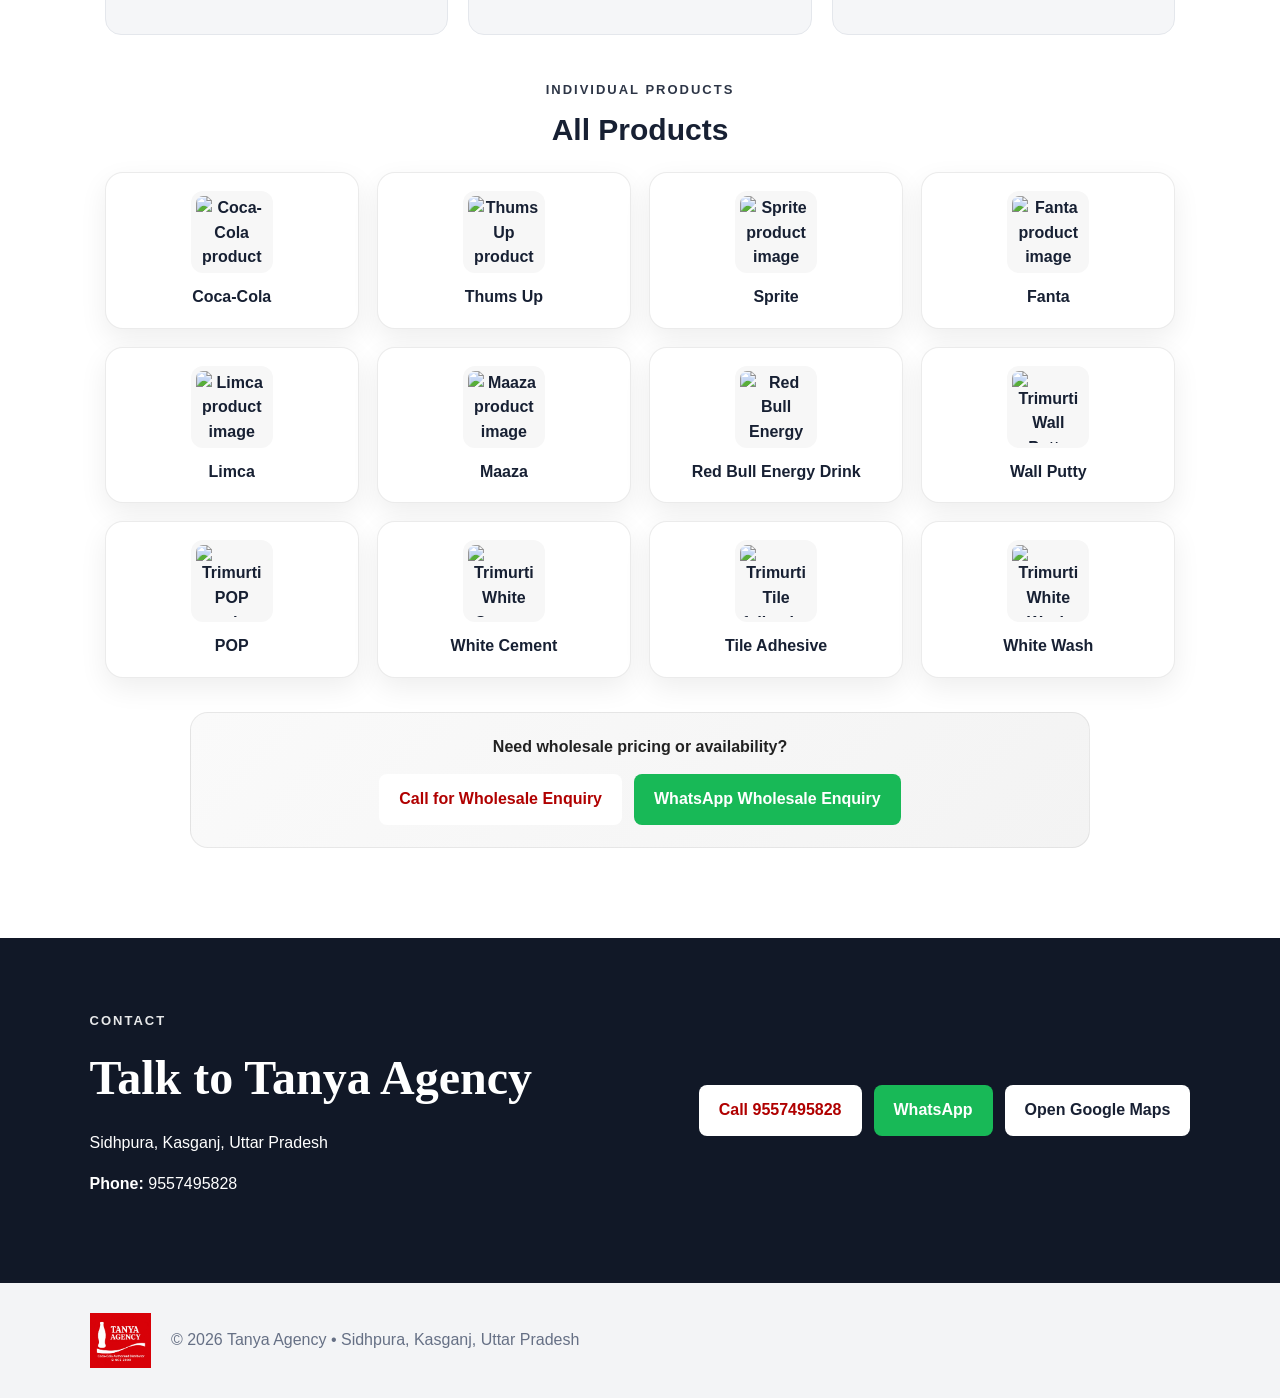
==== commit 7cb96d88: "Update index.html" ====
--- a/index.html
+++ b/index.html
@@ -12,11 +12,11 @@
     .product-list span,.single-product{cursor:pointer;transition:transform .2s ease,background .2s ease}
     .product-section{position:relative;overflow:hidden}
     .brand-watermark{position:absolute;left:50%;top:50%;transform:translate(-50%,-50%);width:min(82%,1050px);height:auto;max-height:78%;object-fit:contain;opacity:.25;pointer-events:none;z-index:0}
-    .brand-watermark.coca{filter:brightness(0) invert(1);opacity:.48}
-    .brand-watermark.redbull{filter:none;opacity:.44}
-    .brand-watermark.trimurti{filter:none;opacity:.44}
+    .brand-watermark.coca{filter:brightness(0) invert(1);opacity:.56}
+    .brand-watermark.redbull{filter:none;opacity:.52}
+    .brand-watermark.trimurti{filter:none;opacity:.52}
     .product-section .section-inner{position:relative;z-index:1}
-    @media(max-width:700px){.brand-watermark{width:92%;max-height:72%;opacity:.20}.brand-watermark.coca{opacity:.38}.brand-watermark.redbull,.brand-watermark.trimurti{opacity:.36}}
+    @media(max-width:700px){.brand-watermark{width:92%;max-height:72%;opacity:.20}.brand-watermark.coca{opacity:.44}.brand-watermark.redbull,.brand-watermark.trimurti{opacity:.42}}
     .product-list span:hover,.single-product:hover{transform:translateY(-2px)}
     .product-list span:focus-visible,.single-product:focus-visible{outline:3px solid rgba(255,255,255,.8);outline-offset:3px}
     .product-modal{position:fixed;inset:0;z-index:9999;display:none;align-items:center;justify-content:center;padding:20px;background:rgba(0,0,0,.68)}
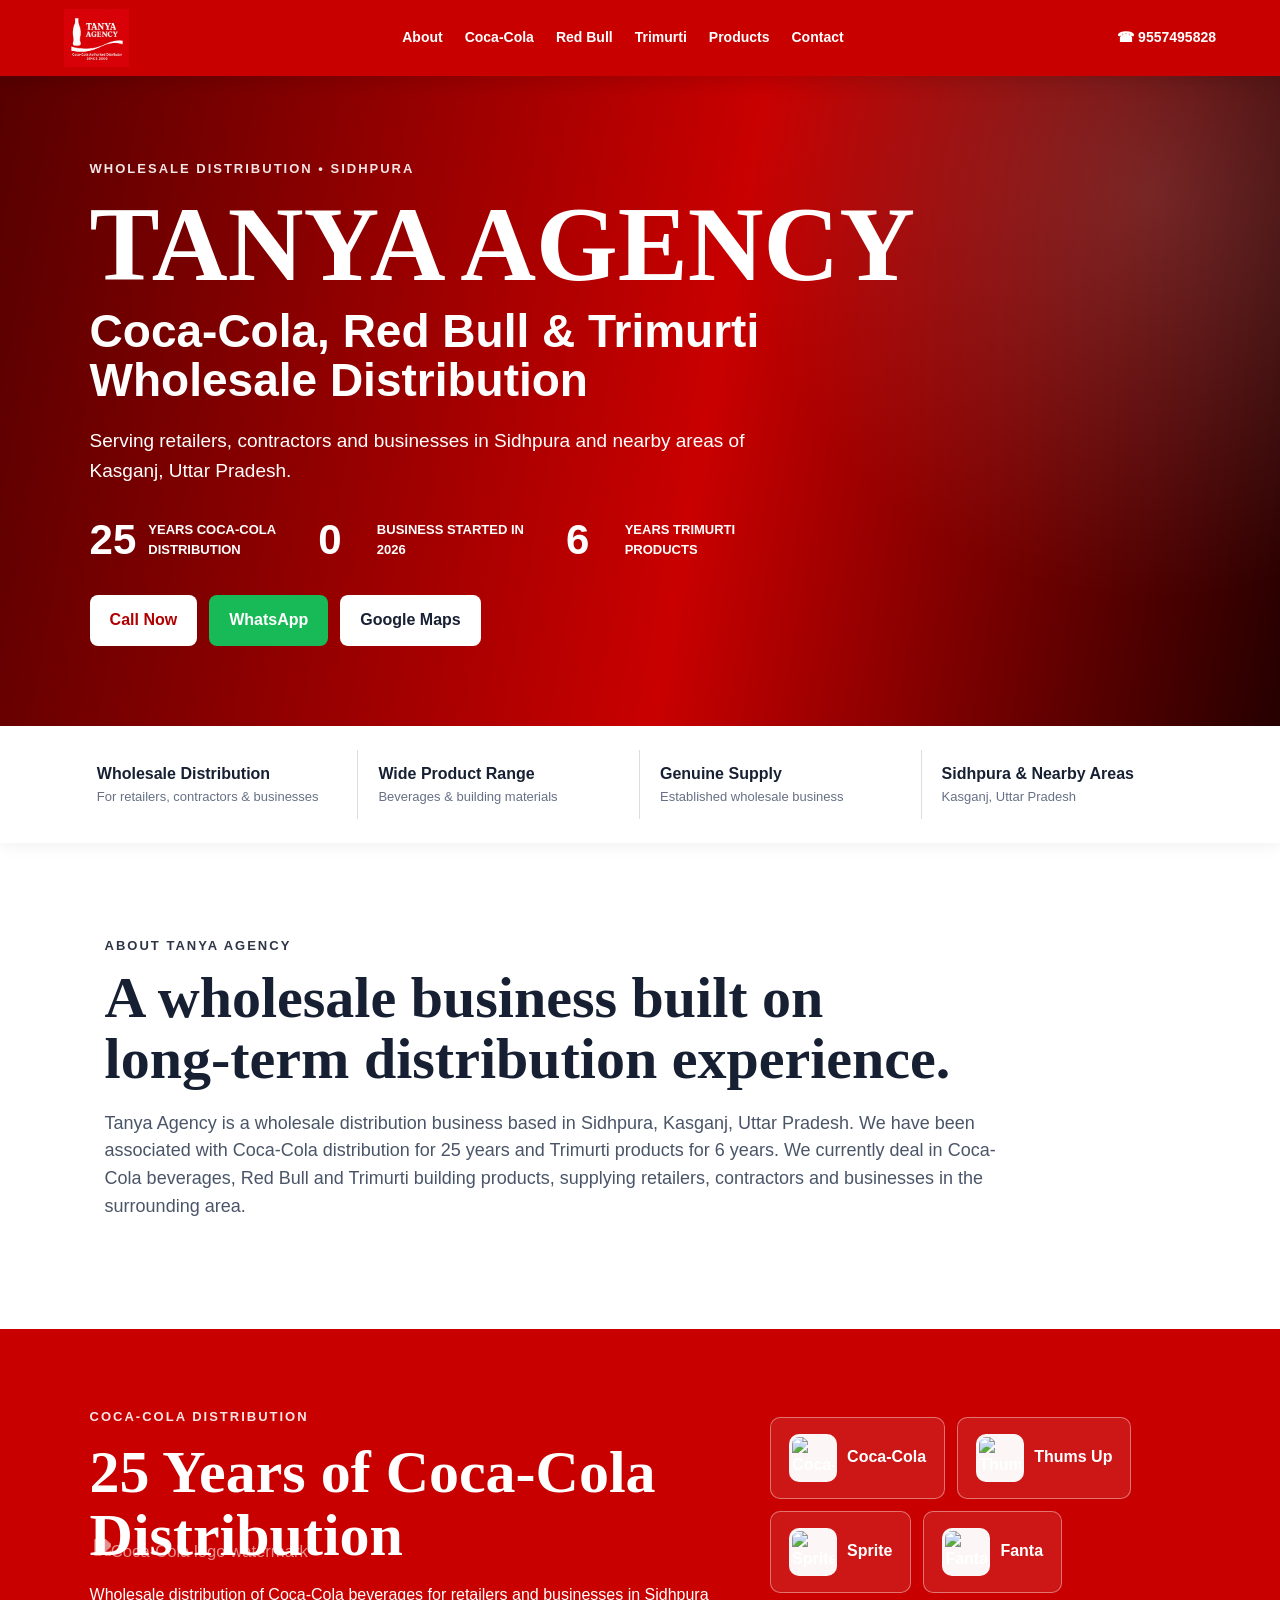
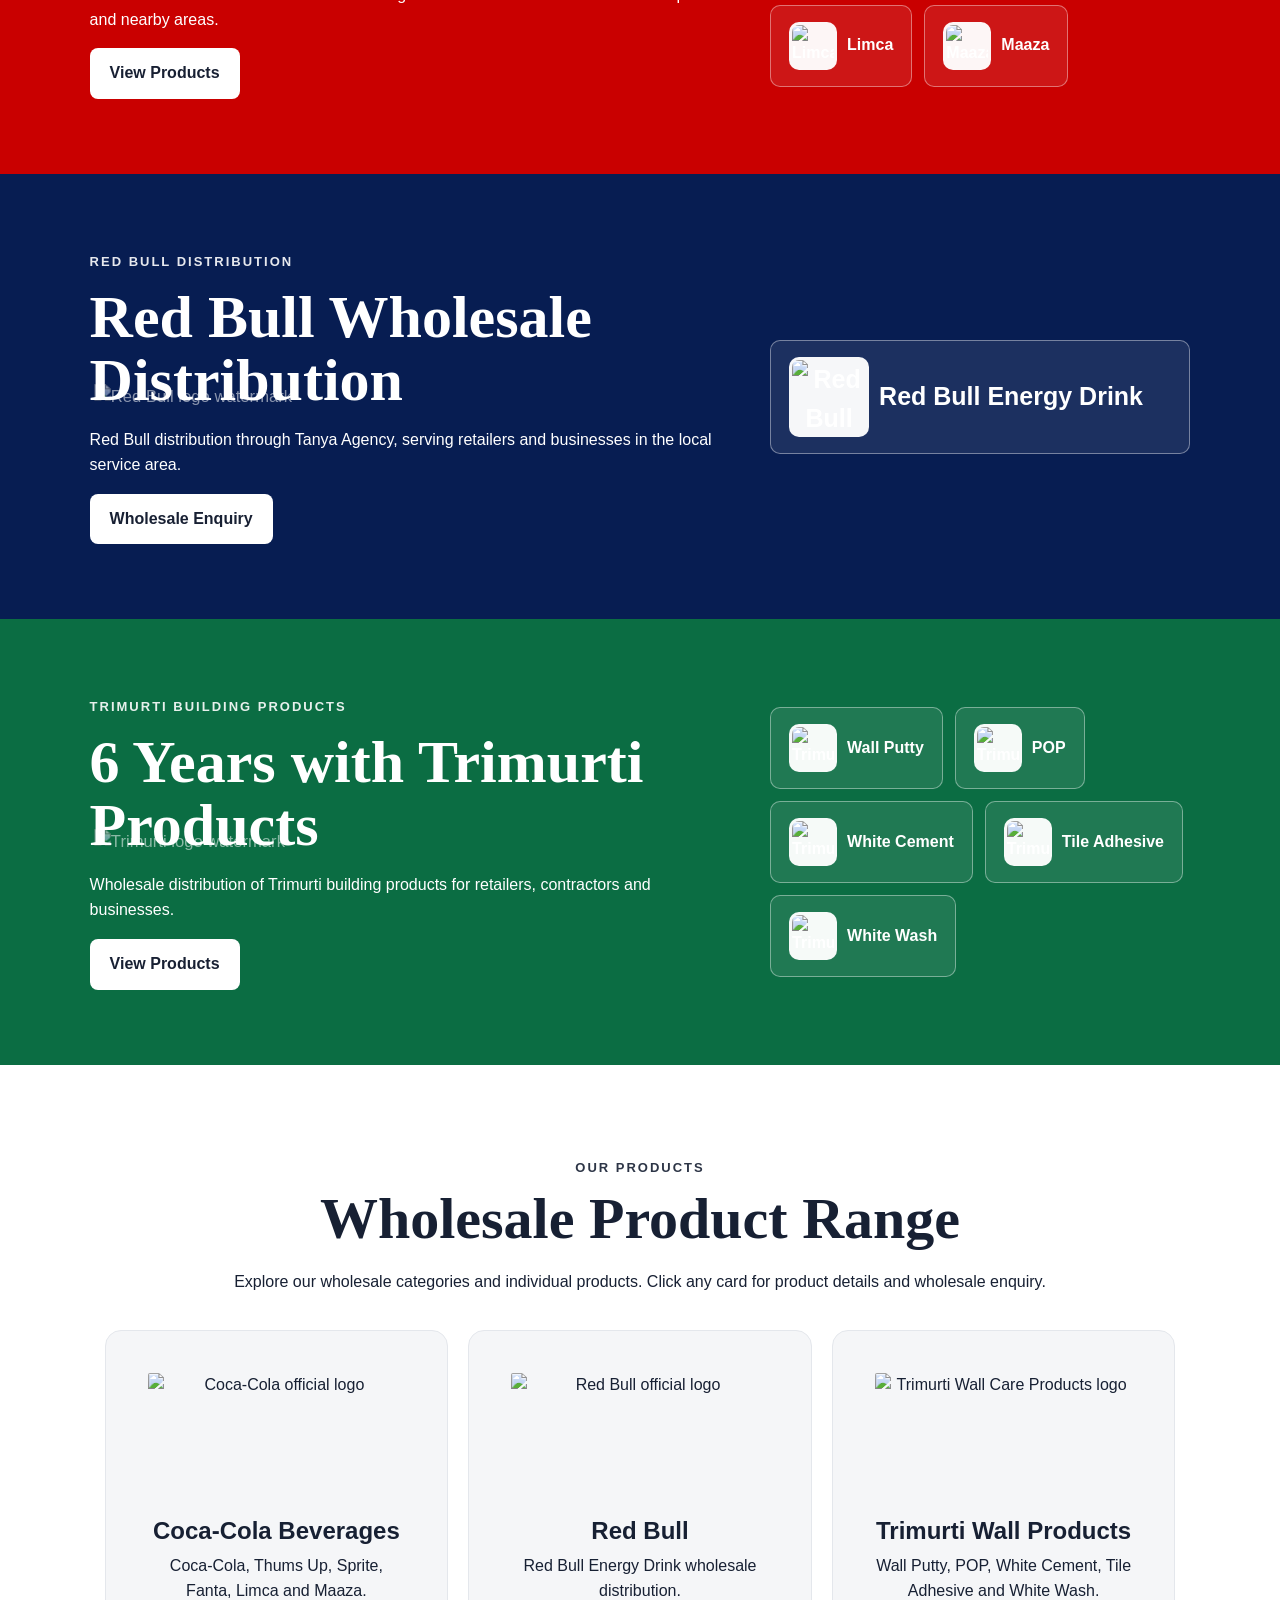
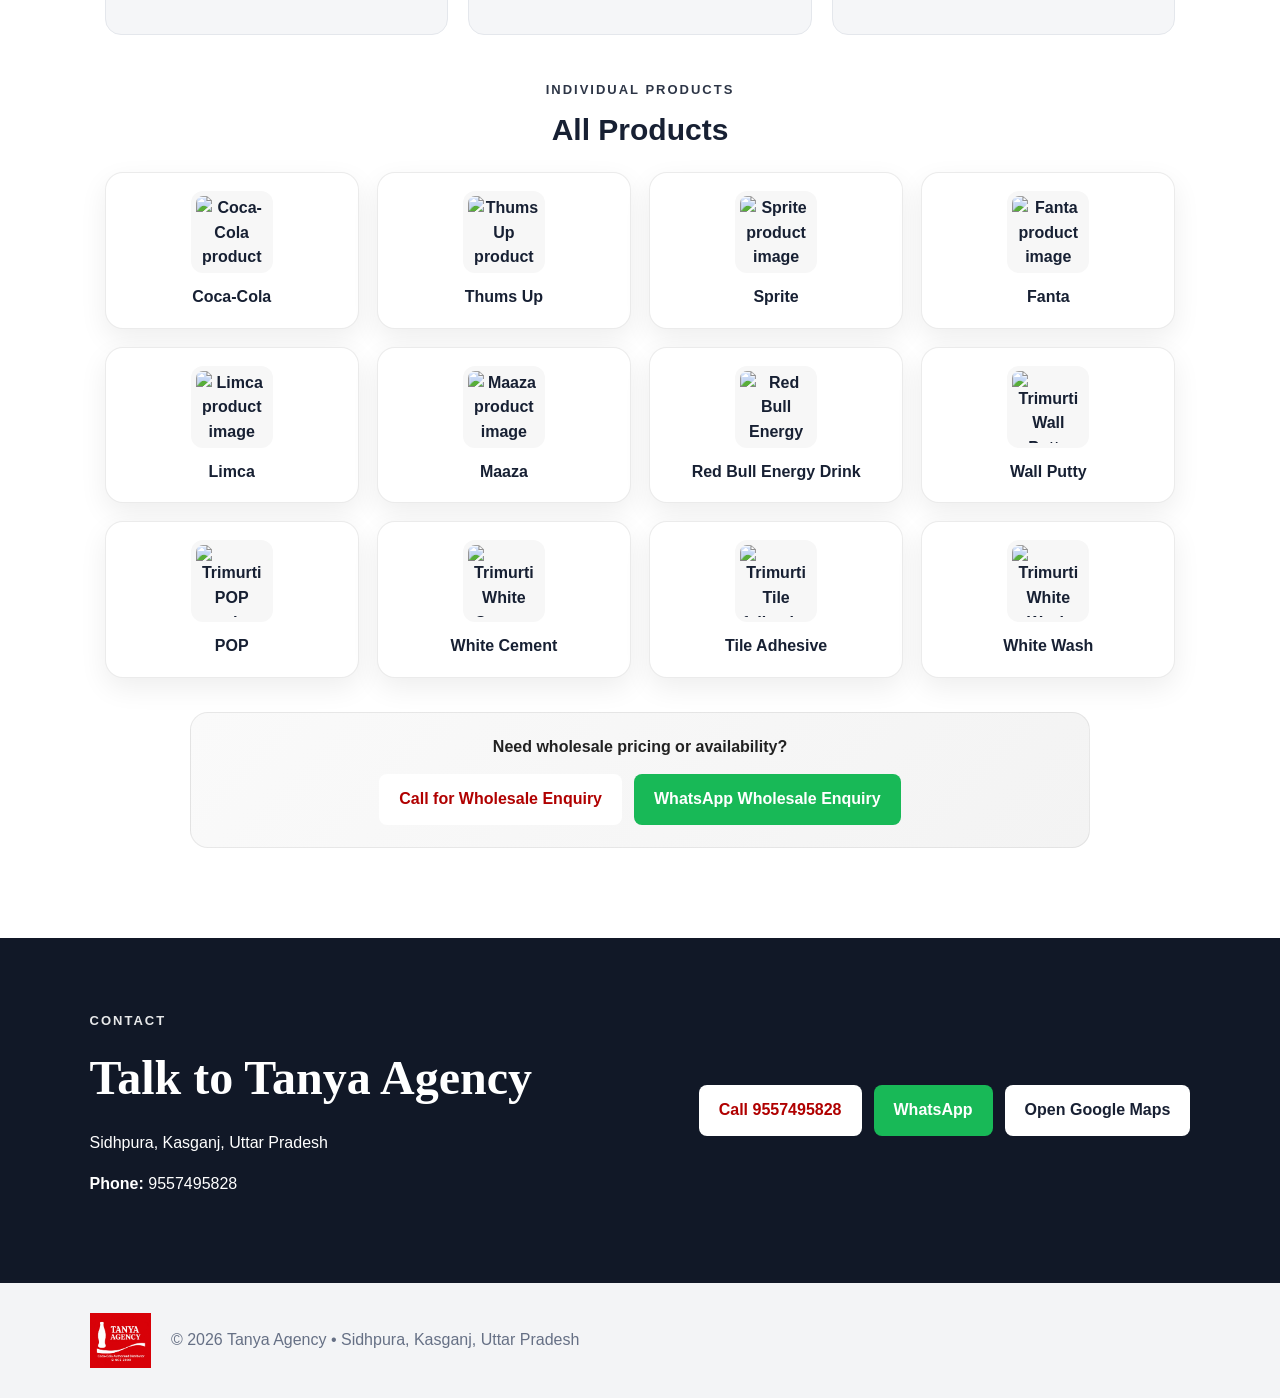
==== commit 75f3a37d: "Update index.html" ====
--- a/index.html
+++ b/index.html
@@ -127,7 +127,7 @@
         <p>Serving retailers, contractors and businesses in Sidhpura and nearby areas of Kasganj, Uttar Pradesh.</p>
         <div class="stats">
           <div><strong>25</strong><span>Years Coca-Cola<br>distribution</span></div>
-          <div><strong>2026</strong><span>Red Bull<br>business started</span></div>
+          <div><strong>Red Bull</strong><span>business started in<br>2026</span></div>
           <div><strong>6</strong><span>Years Trimurti<br>products</span></div>
         </div>
         <div class="actions">
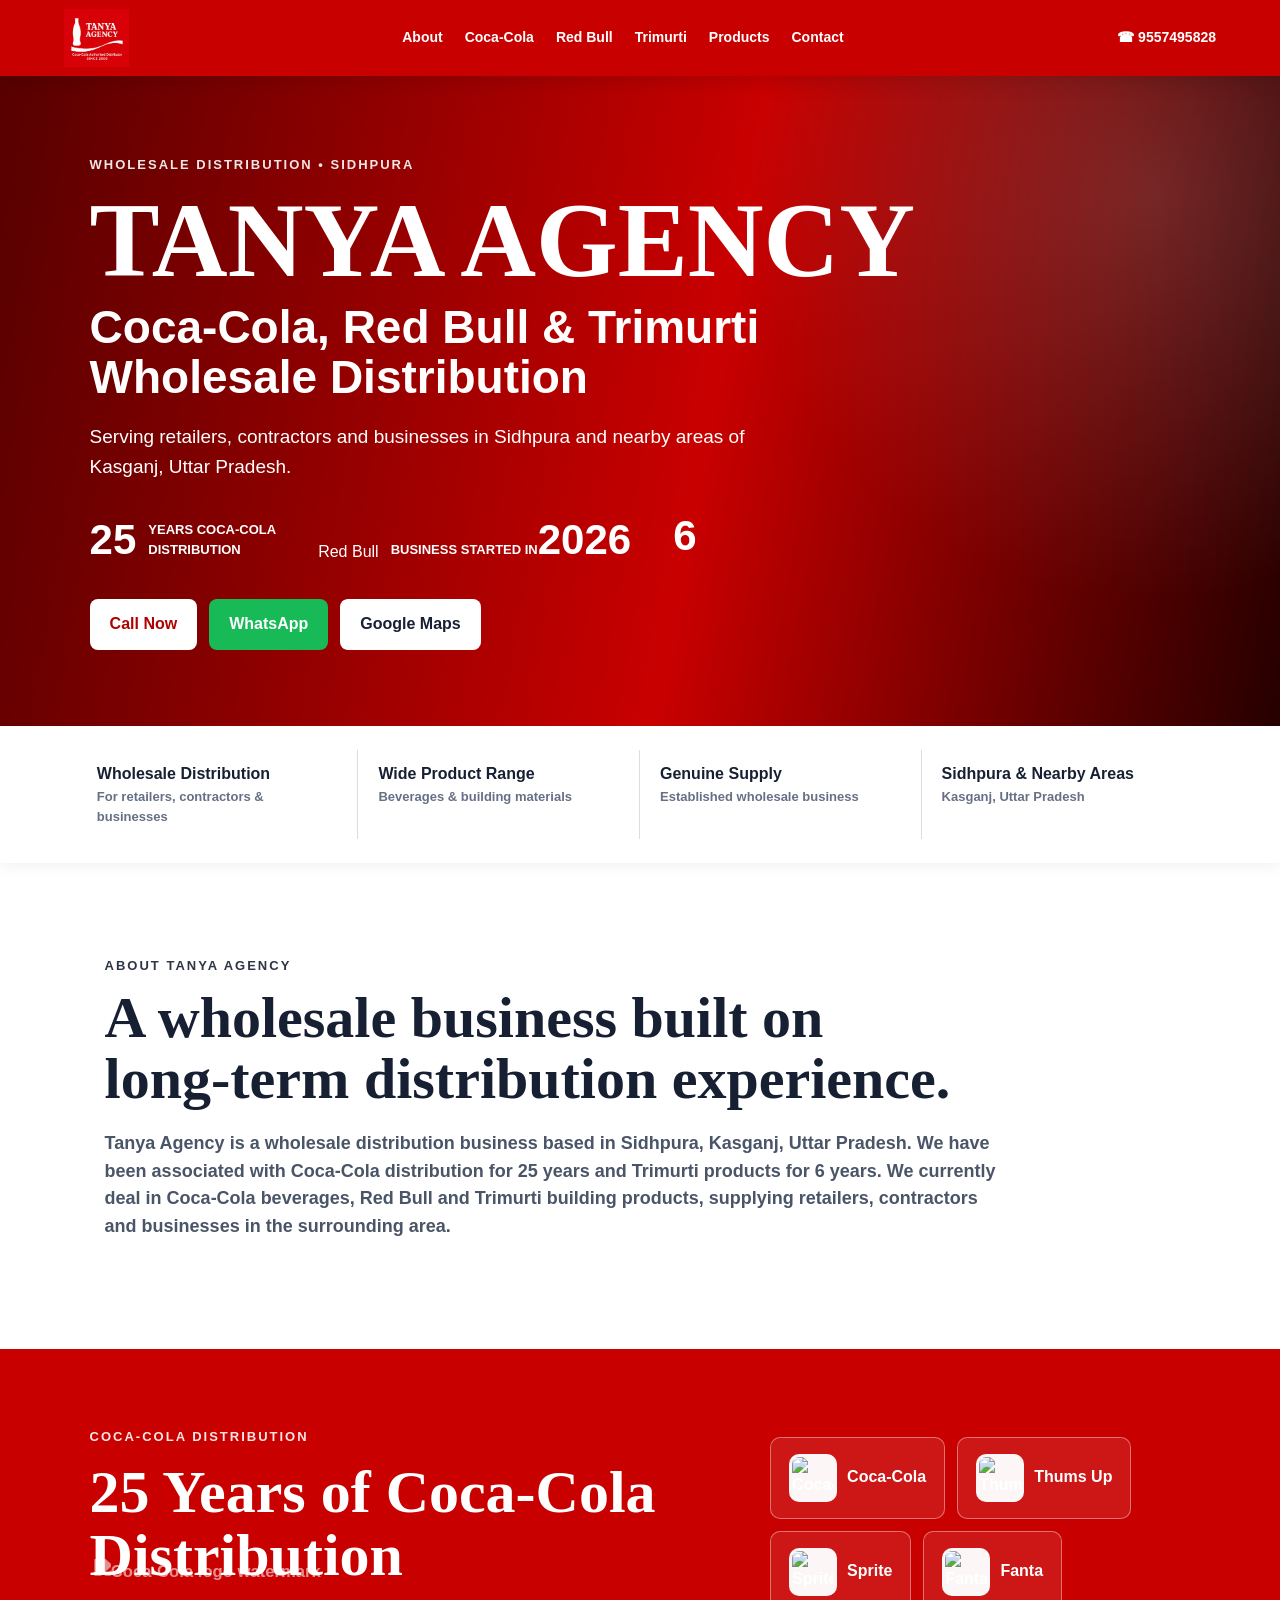
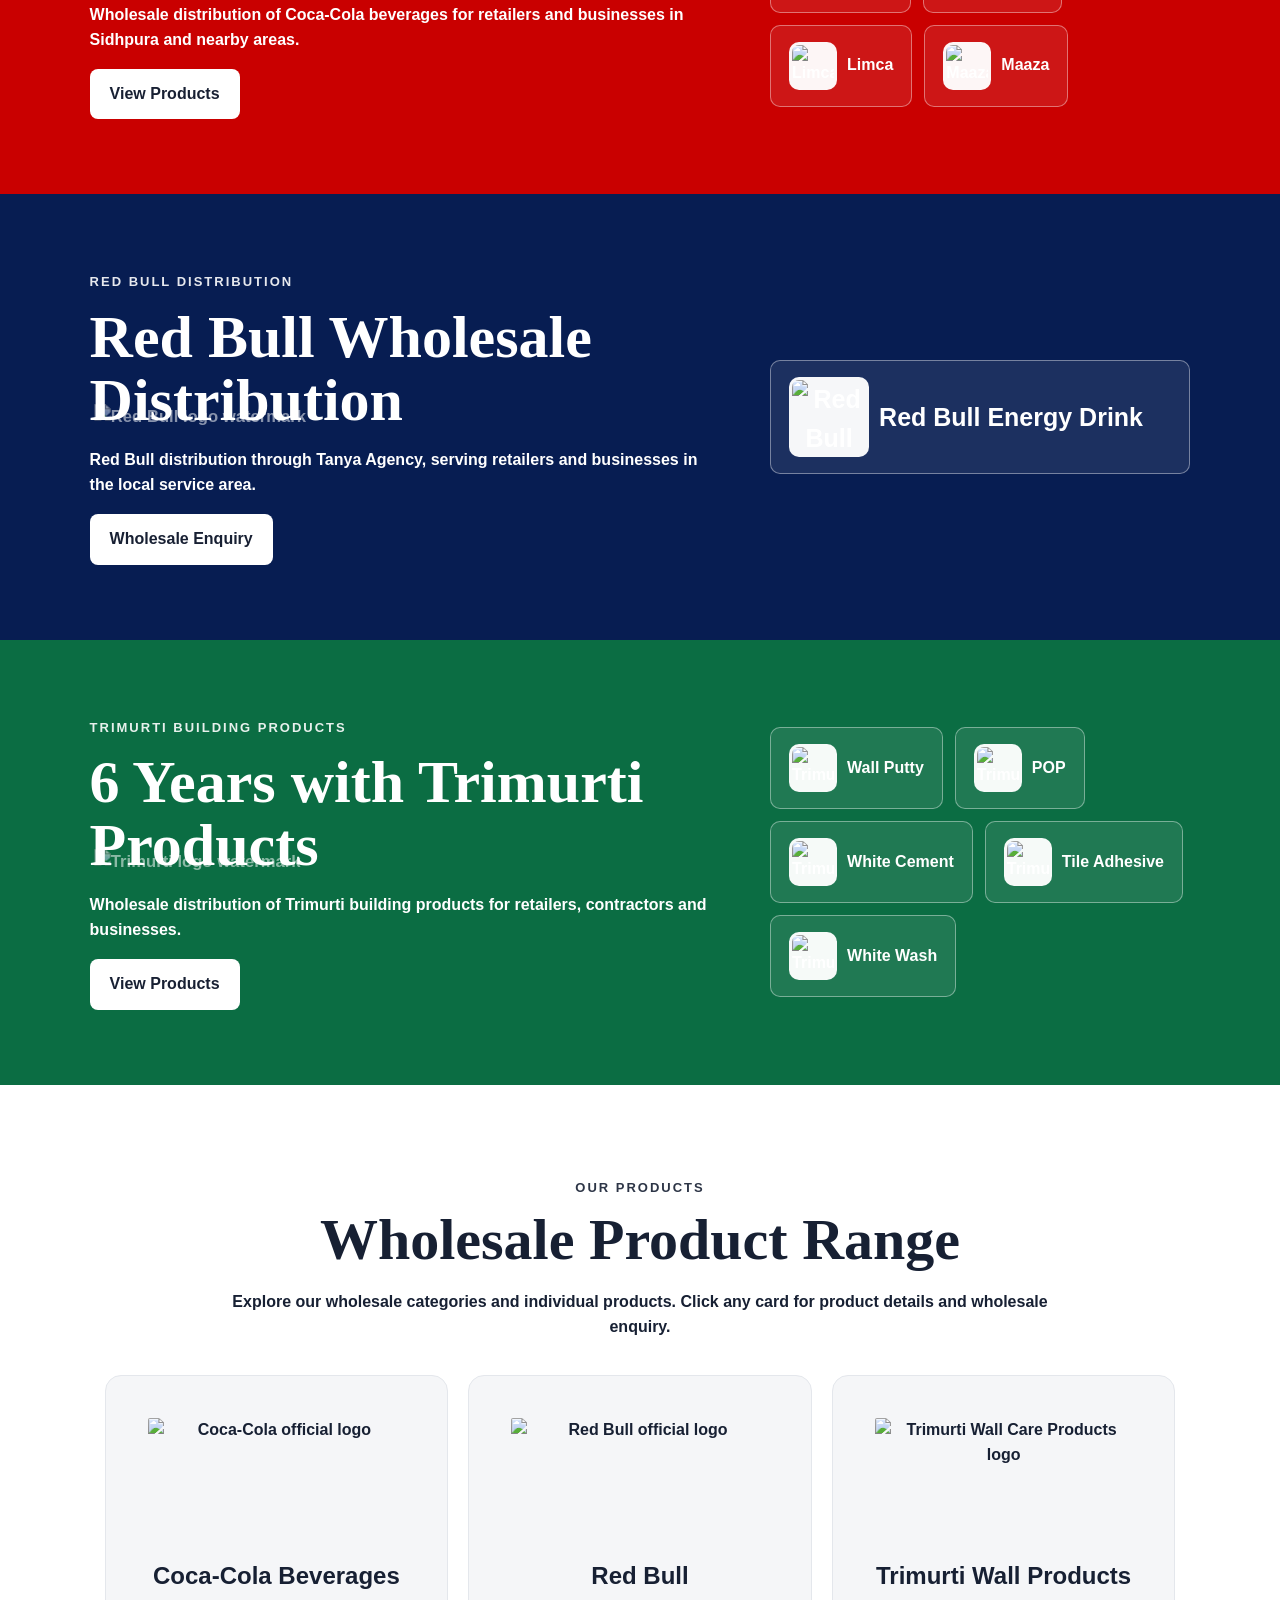
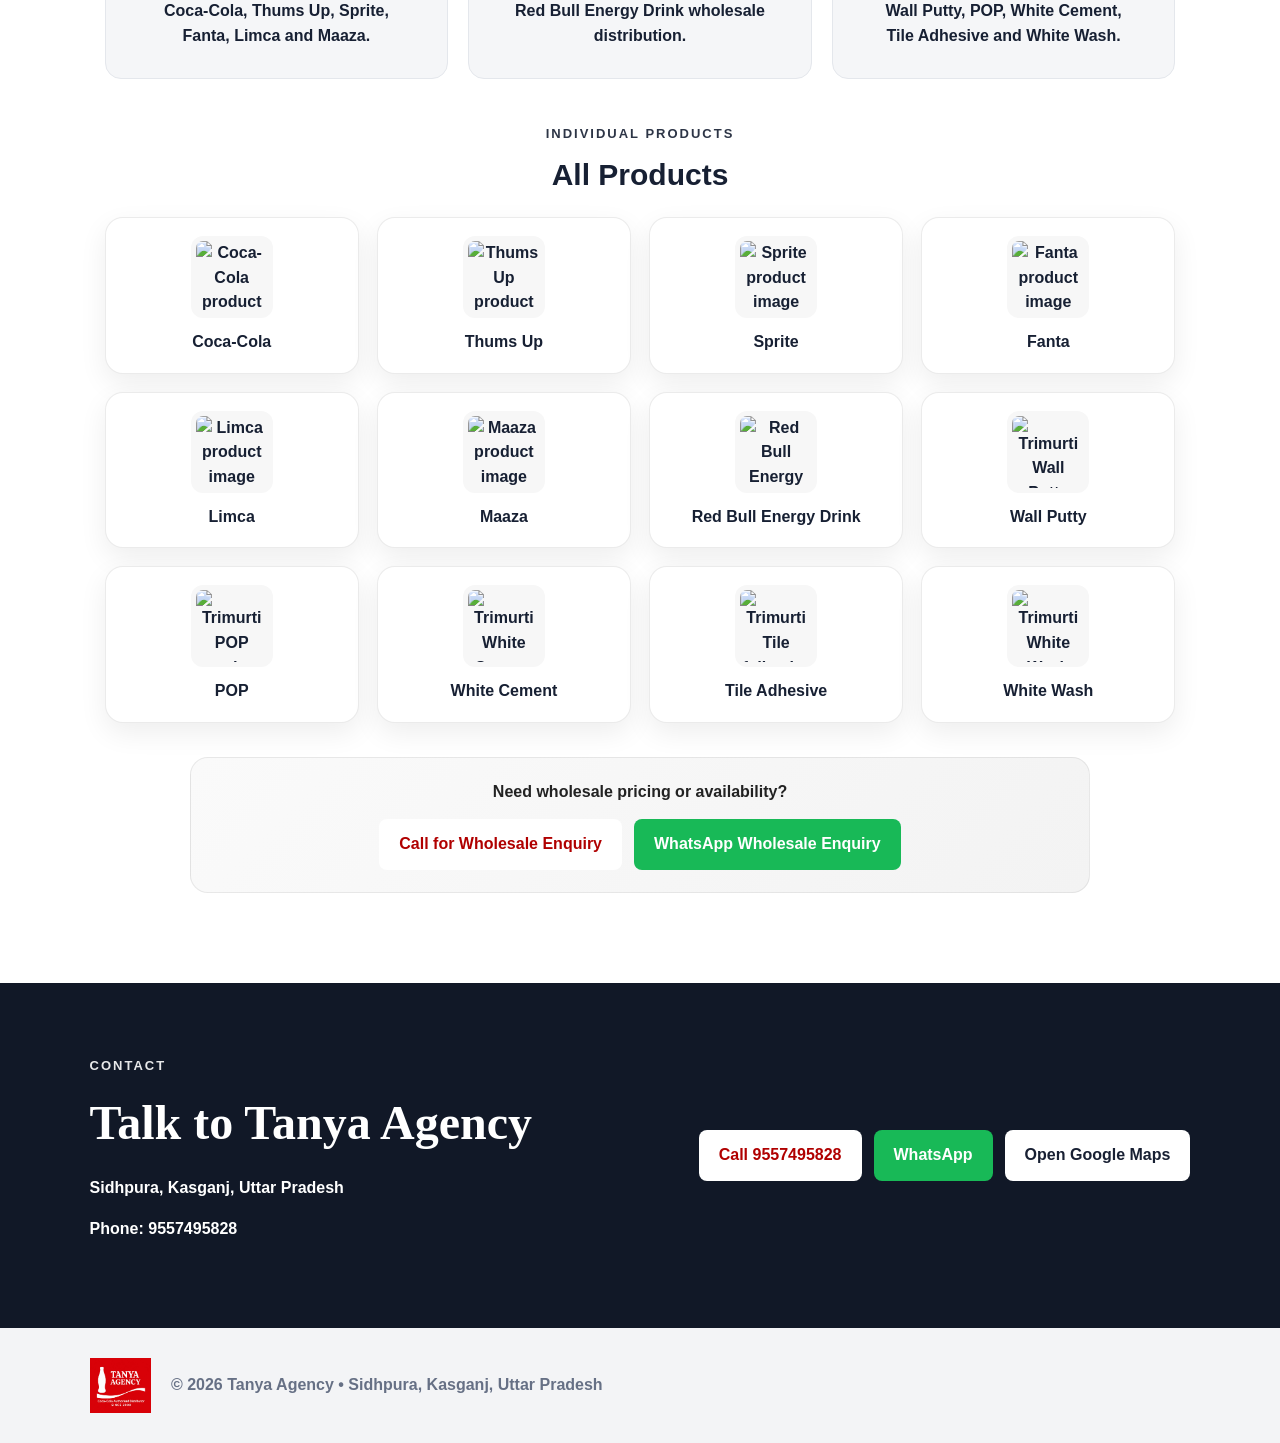
==== commit 7554f5e5: "Update index.html" ====
--- a/index.html
+++ b/index.html
@@ -127,7 +127,7 @@
         <p>Serving retailers, contractors and businesses in Sidhpura and nearby areas of Kasganj, Uttar Pradesh.</p>
         <div class="stats">
           <div><strong>25</strong><span>Years Coca-Cola<br>distribution</span></div>
-          <div><strong>Red Bull</strong><span>business started in<br>2026</span></div>
+          <div><br>Red Bull</strong><span>business started in<strong>2026</span></div>
           <div><strong>6</strong><span>Years Trimurti<br>products</span></div>
         </div>
         <div class="actions">
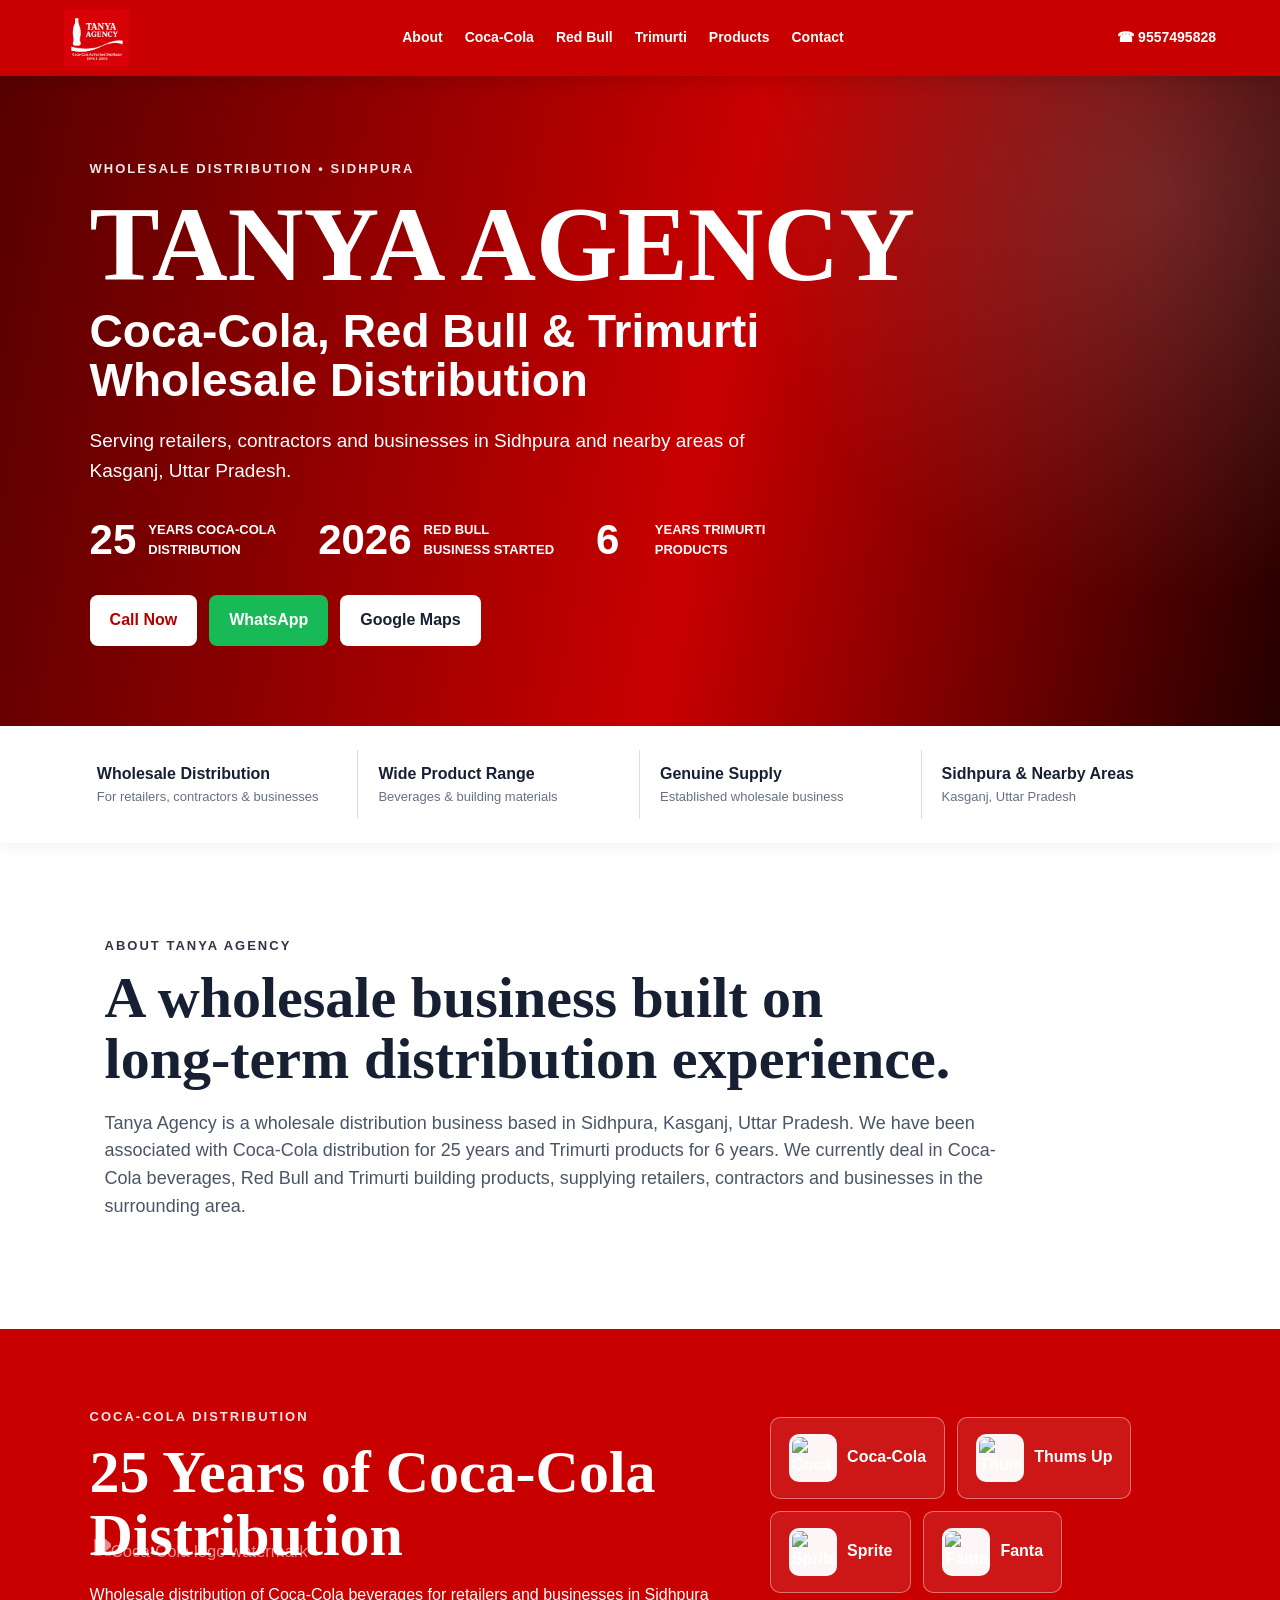
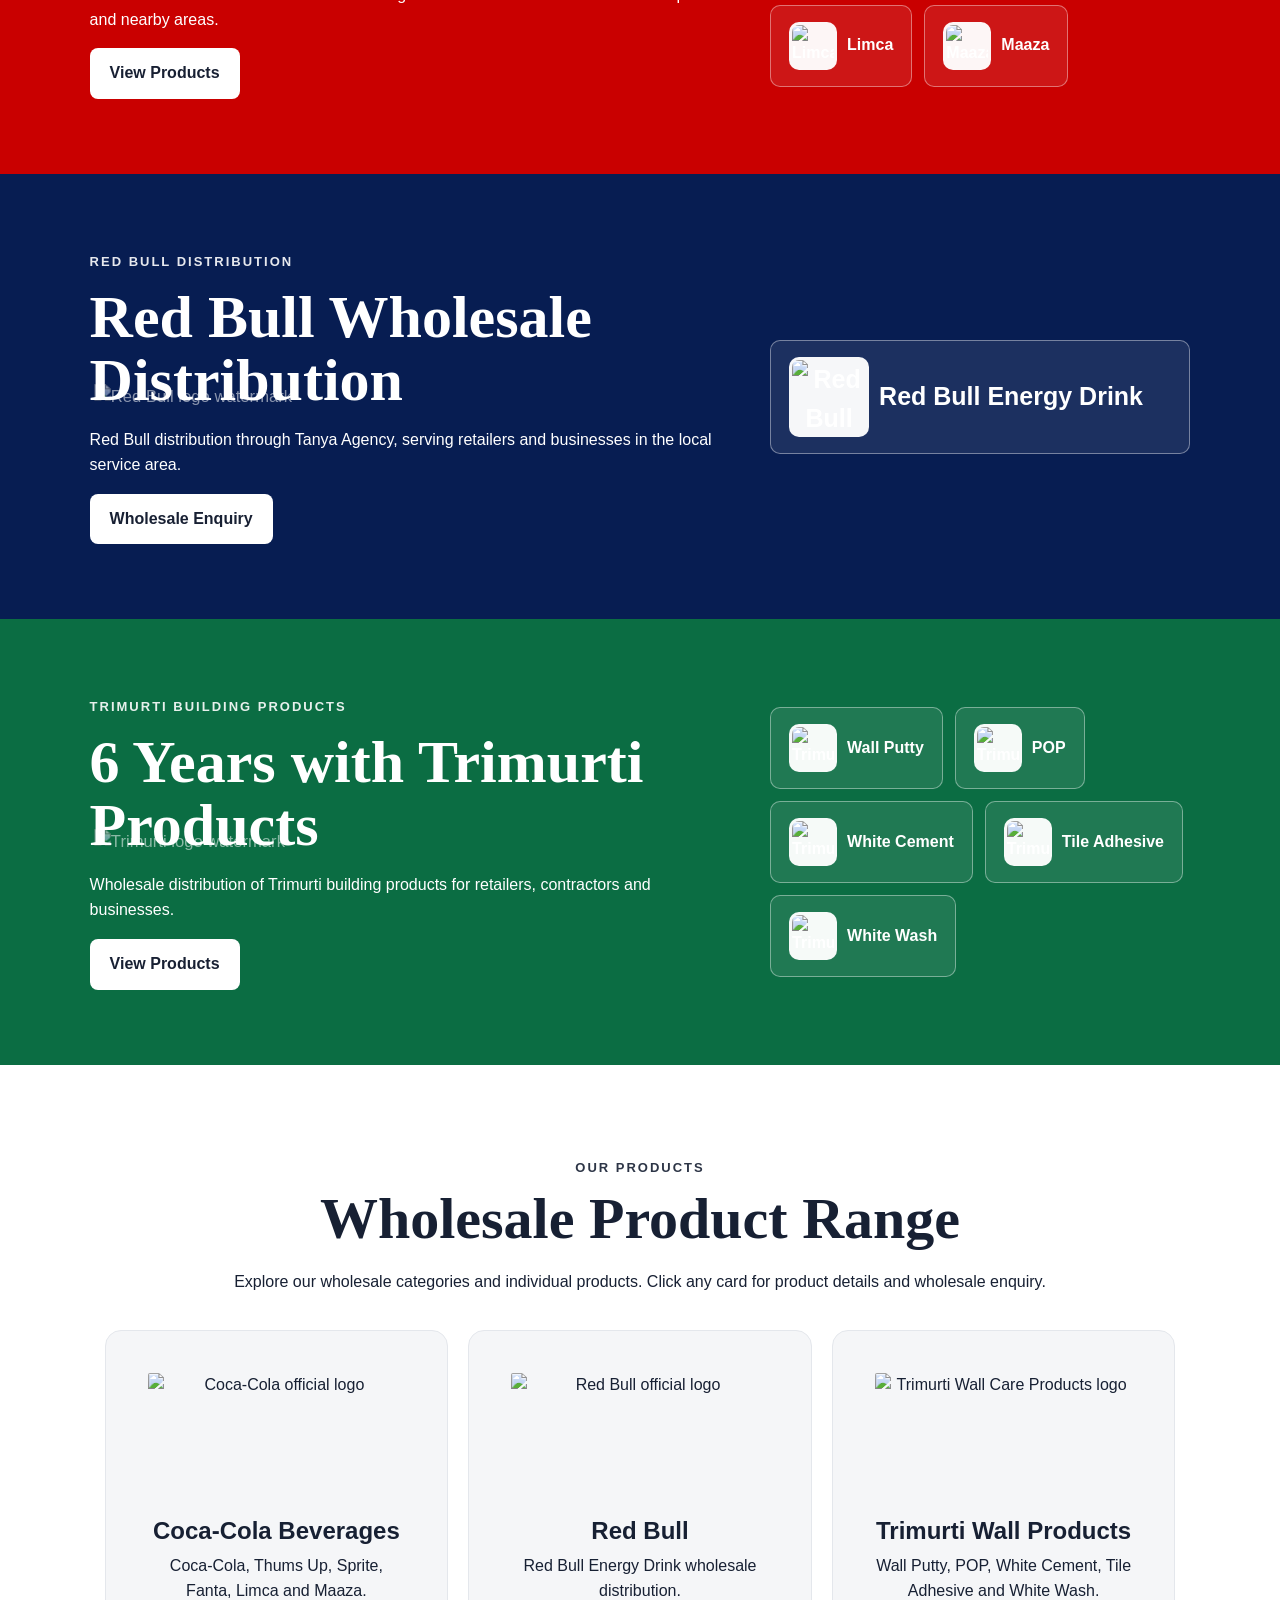
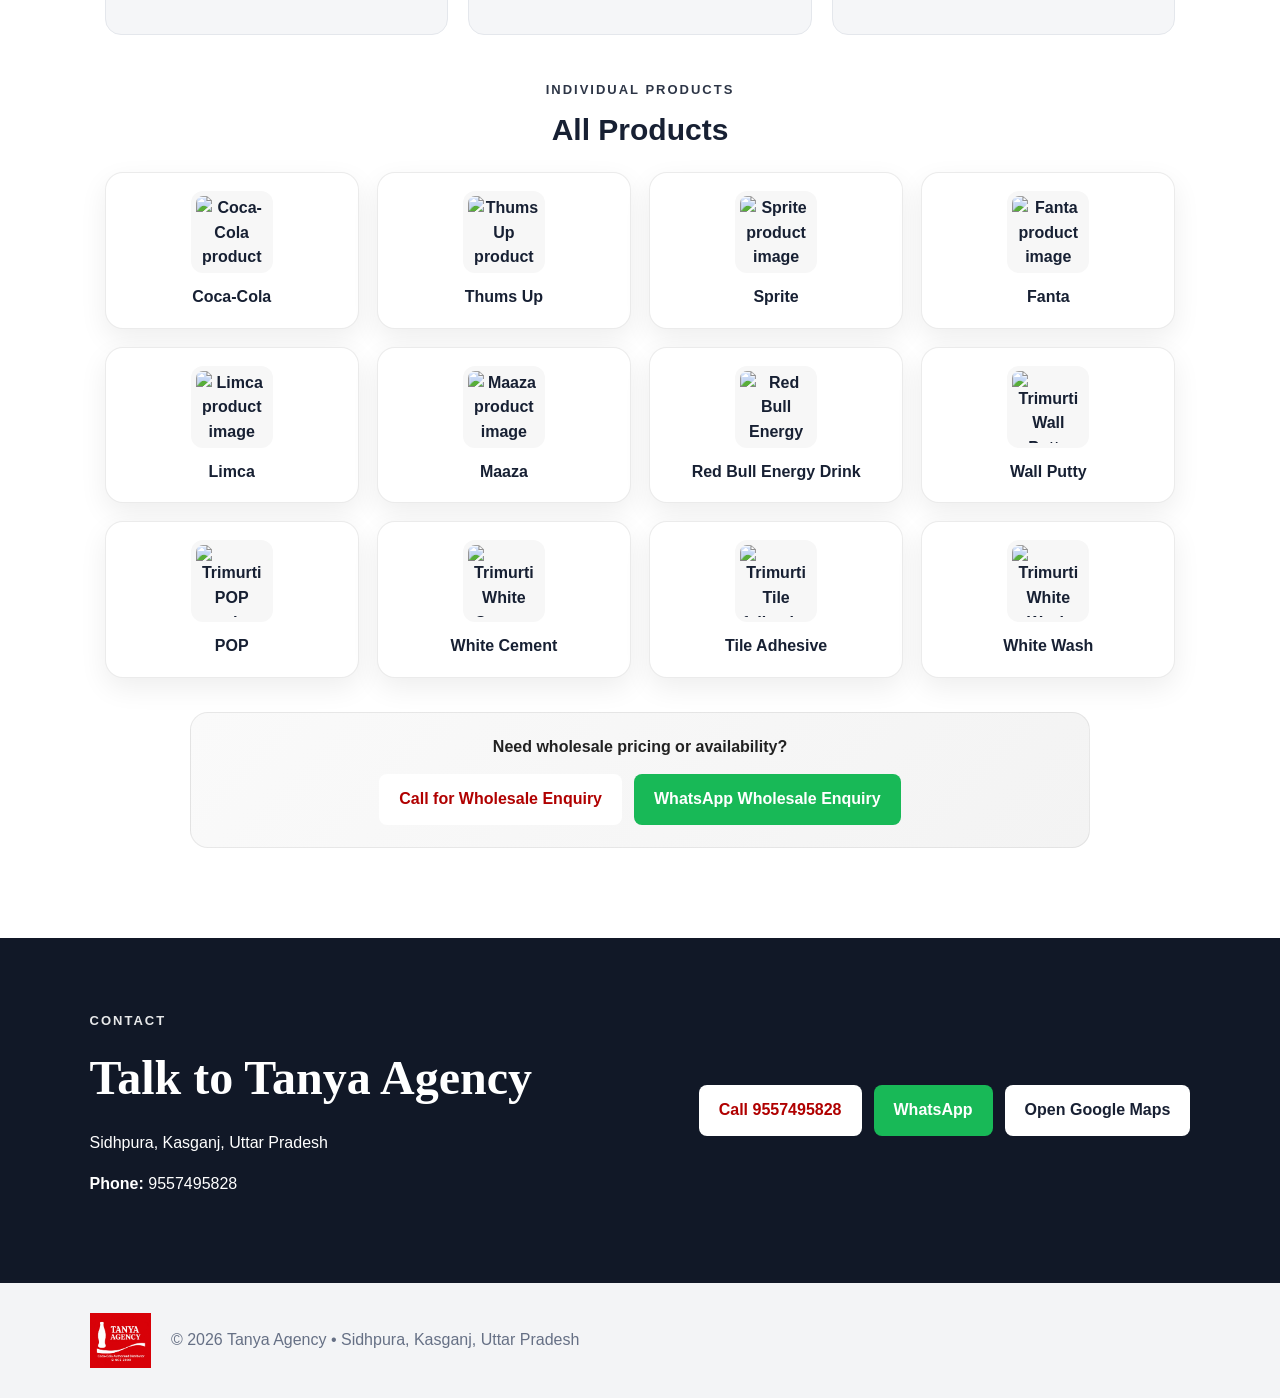
==== commit 2efe195b: "Update index.html" ====
--- a/index.html
+++ b/index.html
@@ -127,7 +127,7 @@
         <p>Serving retailers, contractors and businesses in Sidhpura and nearby areas of Kasganj, Uttar Pradesh.</p>
         <div class="stats">
           <div><strong>25</strong><span>Years Coca-Cola<br>distribution</span></div>
-          <div><br>Red Bull</strong><span>business started in<strong>2026</span></div>
+          <div><strong>2026</strong><span>Red Bull<br>business started</span></div>
           <div><strong>6</strong><span>Years Trimurti<br>products</span></div>
         </div>
         <div class="actions">
@@ -266,7 +266,7 @@
       <p id="productModalDescription"></p>
       <div class="product-modal-actions">
         <a class="btn primary" href="tel:+919557495828">Call Now</a>
-        <a class="btn whatsapp" href="https://wa.me/919557495828" target="_blank" rel="noopener">WhatsApp Enquiry</a>
+        <a class="btn whatsapp" id="productWhatsApp" href="https://wa.me/919557495828" target="_blank" rel="noopener">WhatsApp Enquiry</a>
       </div>
       <p class="product-modal-note">Wholesale supply for retailers, contractors and businesses in Sidhpura and nearby areas.</p>
     </div>
@@ -316,6 +316,7 @@
     const title = document.getElementById('productModalTitle');
     const description = document.getElementById('productModalDescription');
     const modalImage = document.getElementById('productModalImage');
+    const productWhatsApp = document.getElementById('productWhatsApp');
 
     document.querySelectorAll('[data-product]').forEach((el) => {
       const name = el.dataset.product;
@@ -338,6 +339,8 @@
       modalImage.src = productImages[name] || productImages['Coca-Cola Beverages'];
       modalImage.alt = name + ' product image';
       description.textContent = productInfo[name] || (name + " available through Tanya Agency, Sidhpura. Contact us for wholesale availability and enquiry.");
+      const enquiryMessage = `Hello Tanya Agency, I want to enquire about ${name}. Please share the wholesale price and availability.`;
+      productWhatsApp.href = `https://wa.me/919557495828?text=${encodeURIComponent(enquiryMessage)}`;
       modal.classList.add('open');
       modal.setAttribute('aria-hidden', 'false');
       document.body.style.overflow = 'hidden';
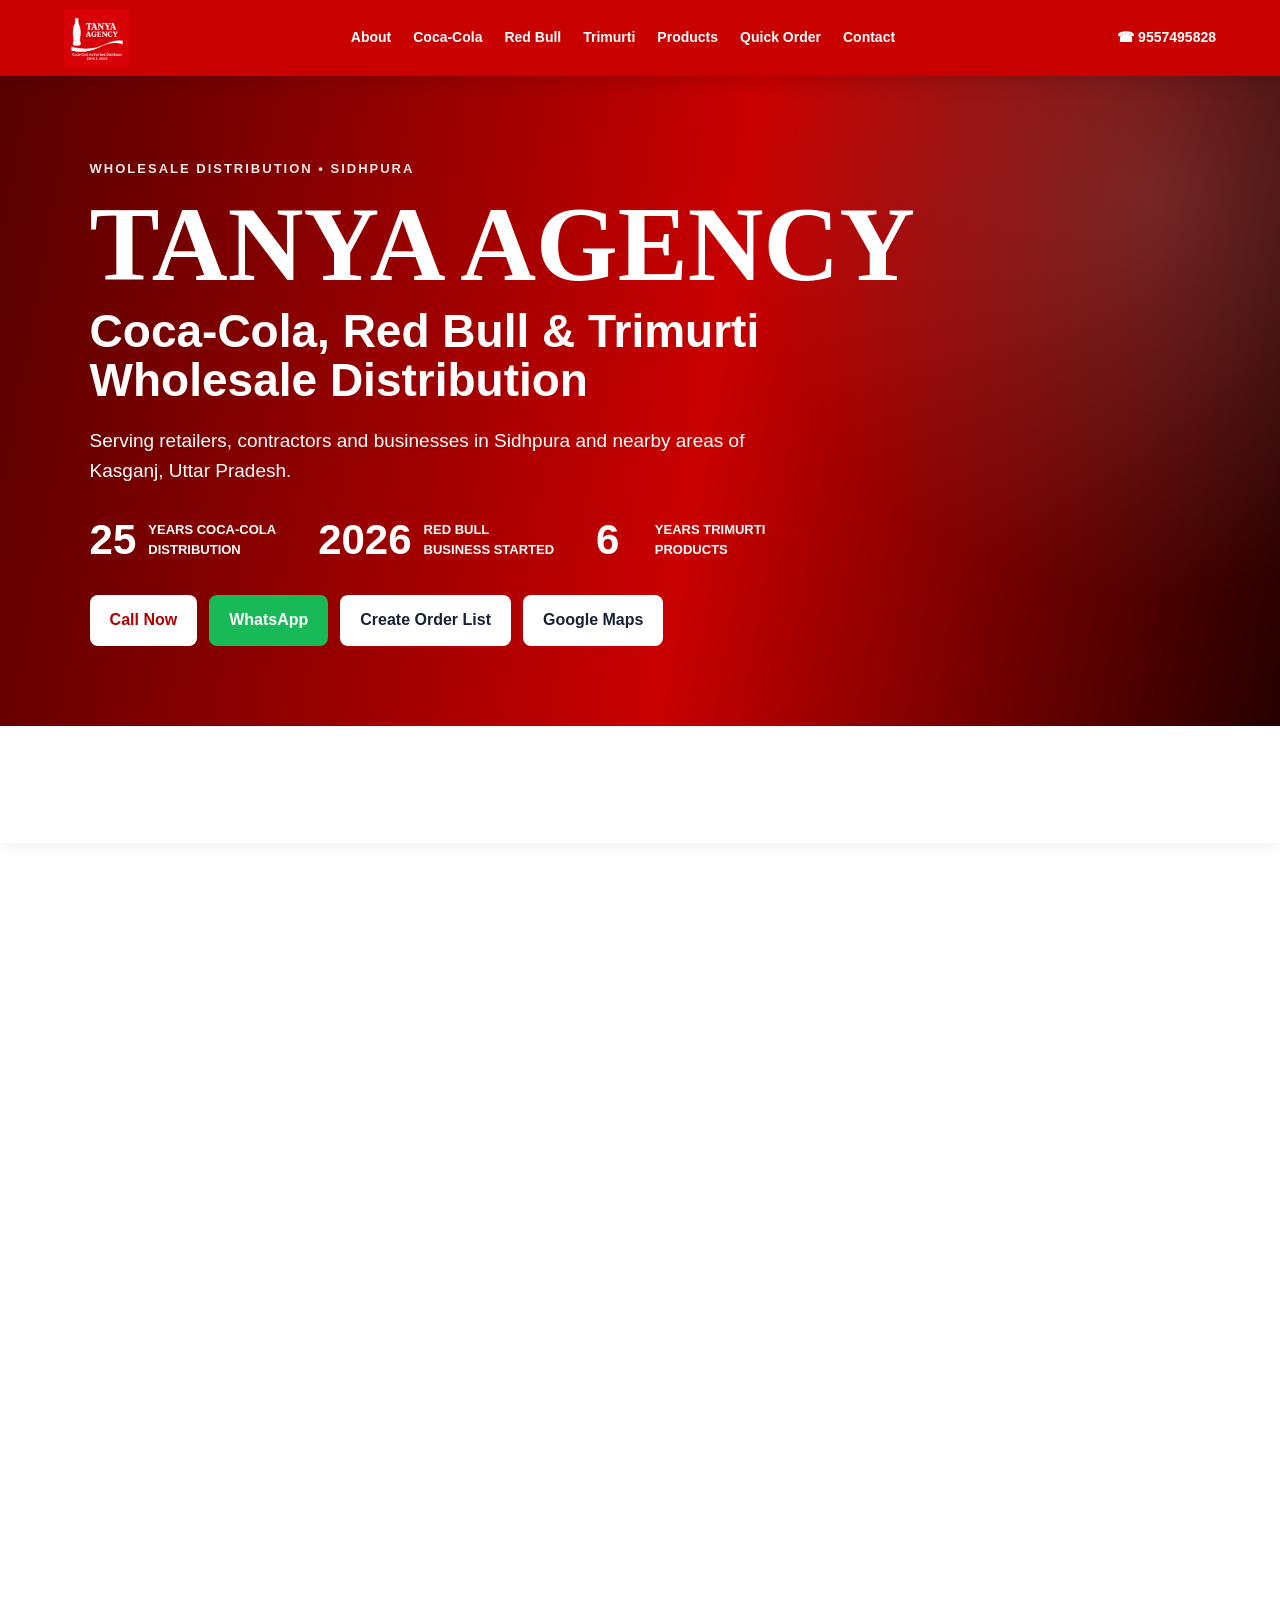
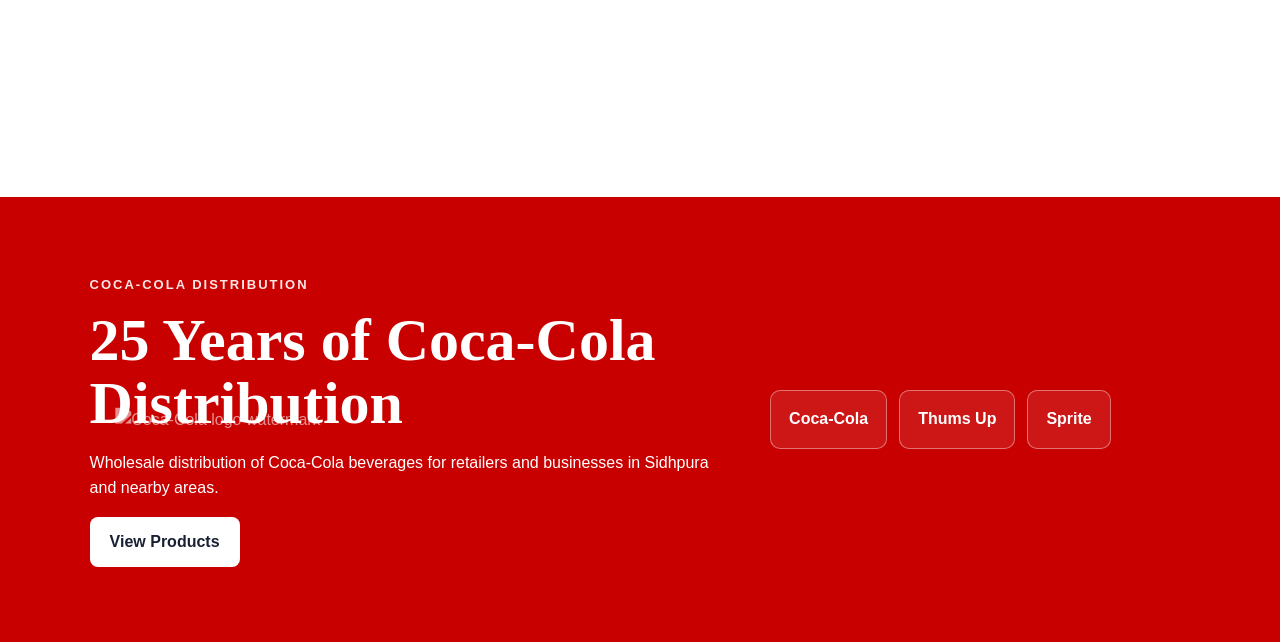
==== commit e53bd392: "Update index.html" ====
--- a/index.html
+++ b/index.html
@@ -3,9 +3,19 @@
 <head>
   <meta charset="utf-8">
   <meta name="viewport" content="width=device-width, initial-scale=1">
-  <title>Tanya Agency | Coca-Cola, Red Bull & Trimurti Distributor in Sidhpura</title>
-  <meta name="description" content="Tanya Agency is a wholesale distribution business in Sidhpura, Kasganj, Uttar Pradesh, associated with Coca-Cola distribution for 25 years and Trimurti products for 6 years. We also distribute Red Bull and serve retailers and businesses in nearby areas.">
+  <title>Tanya Agency | Coca-Cola, Red Bull & Trimurti Distributor in Sidhpura, Kasganj</title>
+  <meta name="description" content="Tanya Agency is an authorized wholesale distribution business on Etah-Amanpur Road, Sidhpura, Kasganj (UP), with 25 years in Coca-Cola distribution, 6 years in Trimurti building products, and Red Bull wholesale supply.">
+  <meta name="keywords" content="Tanya Agency Sidhpura, Coca Cola distributor Kasganj, Red Bull wholesale Sidhpura, Trimurti wall putty POP wholesale, cold drink agency Etah Amanpur Road Sidhpura">
+  <meta name="robots" content="index, follow">
   <meta name="theme-color" content="#d40000">
+
+  <!-- Open Graph / WhatsApp Preview Meta Tags -->
+  <meta property="og:title" content="Tanya Agency | Wholesale Distribution • Sidhpura, Kasganj">
+  <meta property="og:description" content="25 Years of Coca-Cola, Red Bull & Trimurti Building Products wholesale supply for retailers, contractors & events.">
+  <meta property="og:url" content="https://tanya-agency-website.vercel.app/">
+  <meta property="og:type" content="website">
+  <meta property="og:image" content="https://tanya-agency-website.vercel.app/logo.png">
+
   <link rel="icon" href="logo.png">
   <link rel="stylesheet" href="styles.css">
   <style>
@@ -19,25 +29,30 @@
     @media(max-width:700px){.brand-watermark{width:92%;max-height:72%;opacity:.20}.brand-watermark.coca{opacity:.44}.brand-watermark.redbull,.brand-watermark.trimurti{opacity:.42}}
     .product-list span:hover,.single-product:hover{transform:translateY(-2px)}
     .product-list span:focus-visible,.single-product:focus-visible{outline:3px solid rgba(255,255,255,.8);outline-offset:3px}
-    .product-modal{position:fixed;inset:0;z-index:9999;display:none;align-items:center;justify-content:center;padding:20px;background:rgba(0,0,0,.68)}
+    
+    /* Modal Styles */
+    .product-modal{position:fixed;inset:0;z-index:9999;display:none;align-items:center;justify-content:center;padding:20px;background:rgba(0,0,0,.68);backdrop-filter:blur(4px)}
     .product-modal.open{display:flex}
-    .product-modal-card{width:min(560px,100%);background:#fff;border-radius:20px;box-shadow:0 25px 80px rgba(0,0,0,.35);padding:30px;position:relative;color:#171717;animation:modalIn .18s ease-out}
-    .product-modal-card h2{margin:0 40px 10px 0;font-size:30px;line-height:1.15}
-    .product-modal-card p{margin:0 0 22px;line-height:1.65;color:#4b4b4b}
+    .product-modal-card{width:min(560px,100%);background:#fff;border-radius:20px;box-shadow:0 25px 80px rgba(0,0,0,.35);padding:30px;position:relative;color:#171717;animation:modalIn .18s ease-out;max-height:90vh;overflow-y:auto}
+    .product-modal-card h2{margin:0 40px 10px 0;font-size:28px;line-height:1.15}
+    .product-modal-card p{margin:0 0 16px;line-height:1.65;color:#4b4b4b}
     .product-modal-close{position:absolute;right:14px;top:12px;width:42px;height:42px;border:0;border-radius:50%;background:#f2f2f2;font-size:27px;cursor:pointer;line-height:1}
+    .product-modal-specs{background:#f8fafc;border:1px solid #e2e8f0;border-radius:12px;padding:12px 15px;margin-bottom:20px;font-size:14px;color:#1e293b}
+    .product-modal-specs strong{display:block;font-size:12px;text-transform:uppercase;letter-spacing:.8px;color:#d40000;margin-bottom:4px}
     .product-modal-actions{display:flex;gap:10px;flex-wrap:wrap}
     .product-modal-actions a{display:inline-flex;align-items:center;justify-content:center;text-decoration:none}
     .product-modal-note{font-size:13px!important;color:#777!important;margin-top:16px!important;margin-bottom:0!important}
-    .product-modal-image{width:100%;height:250px;object-fit:contain;background:#f7f7f7;border-radius:14px;margin:0 0 20px;padding:12px;display:block}
+    .product-modal-image{width:100%;height:230px;object-fit:contain;background:#f7f7f7;border-radius:14px;margin:0 0 18px;padding:12px;display:block}
+    
     .product-list span[data-product],.single-product[data-product]{display:inline-flex!important;align-items:center;gap:10px}.clickable-card[data-product]{display:block!important;text-align:center!important}
     [data-product] .product-thumb{width:48px;height:48px;object-fit:contain;background:rgba(255,255,255,.96);border-radius:10px;padding:3px;flex:0 0 48px}
     .clickable-card .card-product-image{display:block;width:100%;height:140px;object-fit:contain;background:#f7f7f7;border-radius:14px;margin-bottom:18px;padding:10px}
     .single-product .product-thumb{width:80px;height:80px;flex-basis:80px}
-    @media(max-width:600px){.product-modal-image{height:210px}.single-product .product-thumb{width:64px;height:64px;flex-basis:64px}}
+    @media(max-width:600px){.product-modal-image{height:190px}.single-product .product-thumb{width:64px;height:64px;flex-basis:64px}}
     @keyframes modalIn{from{opacity:0;transform:translateY(8px) scale(.98)}to{opacity:1;transform:none}}
-    @media(max-width:600px){.product-modal-card{padding:24px 20px;border-radius:16px}.product-modal-card h2{font-size:25px}.product-modal-actions{flex-direction:column}.product-modal-actions a{width:100%}}
-
-
+    @media(max-width:600px){.product-modal-card{padding:22px 18px;border-radius:16px}.product-modal-card h2{font-size:24px}.product-modal-actions{flex-direction:column}.product-modal-actions a{width:100%}}
+
+    /* Individual Products Grid */
     .individual-products-heading{text-align:center;margin:42px 0 18px}
     .individual-products-heading h3{font-size:30px;margin:6px 0 0}
     .individual-products{display:grid;grid-template-columns:repeat(4,minmax(0,1fr));gap:18px;max-width:1100px;margin:0 auto}
@@ -56,6 +71,44 @@
     .products-cta-actions{display:flex;justify-content:center;gap:12px;flex-wrap:wrap}
     .products-cta-actions .btn{text-decoration:none}
     @media(max-width:600px){.products-cta{padding:18px 14px}.products-cta-actions{flex-direction:column}.products-cta-actions .btn{width:100%}}
+
+    /* B2B Infrastructure, Beats & Bulk Banner */
+    .infra-grid{display:grid;grid-template-columns:repeat(4,minmax(0,1fr));gap:18px;max-width:1100px;margin:32px auto 0}
+    .infra-card{background:#fff;border:1px solid rgba(0,0,0,.08);border-radius:18px;padding:24px 20px;box-shadow:0 10px 26px rgba(0,0,0,.05);transition:transform .25s ease}
+    .infra-card:hover{transform:translateY(-5px)}
+    .infra-icon{font-size:28px;margin-bottom:12px;display:inline-block}
+    .infra-card h3{margin:0 0 8px;font-size:19px;color:#171717}
+    .infra-card p{margin:0;font-size:14.5px;line-height:1.55;color:#555}
+    @media(max-width:950px){.infra-grid{grid-template-columns:repeat(2,minmax(0,1fr))}}
+    @media(max-width:550px){.infra-grid{grid-template-columns:1fr}}
+
+    .beats-box{max-width:1100px;margin:24px auto 0;background:#fff;border:1px solid rgba(0,0,0,.08);border-radius:18px;padding:24px;box-shadow:0 10px 26px rgba(0,0,0,.05);text-align:center}
+    .beats-box h3{margin:0 0 8px;font-size:20px}
+    .beats-box p{margin:0 0 16px;color:#555;font-size:15px}
+    .beat-tags{display:flex;flex-wrap:wrap;justify-content:center;gap:10px}
+    .beat-tag{background:#f7f7f7;border:1px solid rgba(0,0,0,.1);padding:8px 16px;border-radius:999px;font-weight:600;font-size:14px;color:#222}
+
+    .bulk-banner{max-width:1100px;margin:32px auto 0;background:linear-gradient(135deg,#b80000,#850000);color:#fff;border-radius:20px;padding:28px 30px;display:flex;align-items:center;justify-content:space-between;gap:20px;flex-wrap:wrap;box-shadow:0 16px 36px rgba(184,0,0,.22)}
+    .bulk-banner h3{margin:0 0 6px;font-size:24px;color:#fff}
+    .bulk-banner p{margin:0;color:rgba(255,255,255,.9);font-size:15px}
+
+    /* Quick Order Builder */
+    .order-builder-wrap{max-width:920px;margin:0 auto;background:#fff;border-radius:22px;padding:34px 30px;border:1px solid rgba(0,0,0,.08);box-shadow:0 16px 45px rgba(0,0,0,.08)}
+    .order-form-grid{display:grid;grid-template-columns:repeat(2,minmax(0,1fr));gap:16px;margin-bottom:22px}
+    .order-field label{display:block;font-weight:700;font-size:13.5px;margin-bottom:6px;color:#222}
+    .order-field input,.order-item-row select,.order-item-row input{width:100%;padding:12px 14px;border:1px solid #d4d4d8;border-radius:12px;font-size:15px;font-family:inherit;box-sizing:border-box;background:#fafafa}
+    .order-field input:focus,.order-item-row select:focus,.order-item-row input:focus{outline:2px solid #d40000;background:#fff;border-color:transparent}
+    .order-items-list{display:flex;flex-direction:column;gap:12px;margin-bottom:16px}
+    .order-item-row{display:grid;grid-template-columns:2fr 1fr auto;gap:10px;align-items:center}
+    .remove-row-btn{background:#fee2e2;color:#b91c1c;border:0;width:44px;height:44px;border-radius:12px;font-size:18px;font-weight:700;cursor:pointer}
+    .add-row-btn{width:100%;padding:12px;border:1.5px dashed #a1a1aa;background:#fafafa;color:#27272a;font-weight:700;border-radius:12px;cursor:pointer;margin-bottom:22px;transition:background .2s}
+    .add-row-btn:hover{background:#f0f0f0}
+    .submit-order-btn{width:100%;padding:15px 20px;background:#25d366;color:#fff;border:0;border-radius:14px;font-size:16px;font-weight:800;cursor:pointer;box-shadow:0 10px 24px rgba(37,211,102,.3);transition:transform .2s ease}
+    .submit-order-btn:hover{transform:translateY(-2px)}
+    @media(max-width:650px){.order-builder-wrap{padding:24px 18px}.order-form-grid{grid-template-columns:1fr}.order-item-row{grid-template-columns:1fr 95px 42px}}
+
+    /* Map Embed */
+    .map-container{max-width:1100px;margin:26px auto 0;border-radius:18px;overflow:hidden;border:1px solid rgba(0,0,0,.1);box-shadow:0 10px 28px rgba(0,0,0,.08)}
 
     /* Premium scroll animations */
     html{scroll-behavior:smooth}
@@ -85,14 +138,18 @@
     @keyframes heroGlow{0%,100%{transform:translate3d(-2%,0,0) scale(1)}50%{transform:translate3d(2%,2%,0) scale(1.08)}}
     @media(prefers-reduced-motion:reduce){html{scroll-behavior:auto}.hero-copy,.hero:after{animation:none}.reveal,.hero-copy,.product-section .brand-watermark{transition:none!important;transform:none!important;opacity:1!important}}
   </style>
+
+  <!-- Enhanced LocalBusiness Schema -->
   <script type="application/ld+json">
   {
     "@context":"https://schema.org",
     "@type":"WholesaleStore",
     "name":"Tanya Agency",
-    "description":"Wholesale distribution business serving Sidhpura and nearby areas with Coca-Cola beverages, Red Bull and Trimurti building materials.",
+    "image":"https://tanya-agency-website.vercel.app/logo.png",
+    "description":"Wholesale distribution business serving Sidhpura and nearby areas of Kasganj with Coca-Cola beverages, Red Bull and Trimurti building materials.",
     "url":"https://tanya-agency-website.vercel.app/",
     "telephone":"+91-9557495828",
+    "priceRange":"₹₹",
     "address":{
       "@type":"PostalAddress",
       "streetAddress":"Etah-Amanpur Road, near PR Inter College",
@@ -100,7 +157,15 @@
       "addressRegion":"Uttar Pradesh",
       "postalCode":"207246",
       "addressCountry":"IN"
-    }
+    },
+    "areaServed":[
+      "Sidhpura",
+      "Kasganj",
+      "Ganj Dundwara",
+      "Amanpur",
+      "Patiali",
+      "Sahawar"
+    ]
   }
   </script>
 </head>
@@ -113,6 +178,7 @@
       <a href="#red-bull">Red Bull</a>
       <a href="#trimurti">Trimurti</a>
       <a href="#products">Products</a>
+      <a href="#quick-order">Quick Order</a>
       <a href="#contact">Contact</a>
     </nav>
     <a class="phone" href="tel:+919557495828">☎ 9557495828</a>
@@ -132,7 +198,8 @@
         </div>
         <div class="actions">
           <a class="btn primary" href="tel:+919557495828">Call Now</a>
-          <a class="btn whatsapp" href="https://wa.me/919557495828" target="_blank" rel="noopener">WhatsApp</a>
+          <a class="btn whatsapp" href="https://wa.me/919557495828?text=Namaste%20Tanya%20Agency%2C%20mujhe%20wholesale%20supply%20aur%20rates%20ki%20jankari%20chahiye." target="_blank" rel="noopener">WhatsApp</a>
+          <a class="btn light" href="#quick-order">Create Order List</a>
           <a class="btn light" href="https://maps.app.goo.gl/rcnekM3DYBApqjBEA?g_st=ac" target="_blank" rel="noopener">Google Maps</a>
         </div>
       </div>
@@ -150,7 +217,46 @@
         <span class="eyebrow">ABOUT TANYA AGENCY</span>
         <h2>A wholesale business built on long-term distribution experience.</h2>
       </div>
-      <p>Tanya Agency is a wholesale distribution business based in Sidhpura, Kasganj, Uttar Pradesh. We have been associated with Coca-Cola distribution for 25 years and Trimurti products for 6 years. We currently deal in Coca-Cola beverages, Red Bull and Trimurti building products, supplying retailers, contractors and businesses in the surrounding area.</p>
+      <p>Tanya Agency is a wholesale distribution business based on Etah-Amanpur Road, near PR Inter College, Sidhpura (Kasganj, Uttar Pradesh). We have been associated with Coca-Cola distribution for 25 years and Trimurti products for 6 years. We currently deal in Coca-Cola beverages, Red Bull and Trimurti building products, supplying retailers, contractors and businesses in the surrounding area.</p>
+
+      <!-- B2B Infrastructure & Logistics Cards -->
+      <div class="infra-grid">
+        <div class="infra-card">
+          <span class="infra-icon">🏭</span>
+          <h3>Dedicated Godown Storage</h3>
+          <p>High-capacity warehouse in Sidhpura ensuring batch-fresh beverages and moisture-safe storage for wall care products.</p>
+        </div>
+        <div class="infra-card">
+          <span class="infra-icon">🚚</span>
+          <h3>Ready Delivery Fleet</h3>
+          <p>Dedicated commercial pickup &amp; loader support for timely route dispatch to retail counters and construction sites.</p>
+        </div>
+        <div class="infra-card">
+          <span class="infra-icon">🛡️</span>
+          <h3>100% Genuine Stock</h3>
+          <p>Authorized wholesale channel guaranteeing authentic company stock, transparent pricing, and reliable seasonal supply.</p>
+        </div>
+        <div class="infra-card">
+          <span class="infra-icon">📋</span>
+          <h3>B2B &amp; GST Billing</h3>
+          <p>Proper wholesale invoicing for retailers, supermarkets, dhabas, restaurants, and civil contractors.</p>
+        </div>
+      </div>
+
+      <!-- Active Beats & Coverage -->
+      <div class="beats-box">
+        <h3>📍 Our Supply Territory &amp; Route Coverage</h3>
+        <p>Regular wholesale billing and order fulfillment across Sidhpura and surrounding markets in Kasganj district:</p>
+        <div class="beat-tags">
+          <span class="beat-tag">Sidhpura Town</span>
+          <span class="beat-tag">Kasganj</span>
+          <span class="beat-tag">Amanpur</span>
+          <span class="beat-tag">Ganj Dundwara</span>
+          <span class="beat-tag">Patiali</span>
+          <span class="beat-tag">Sahawar</span>
+          <span class="beat-tag">Etah-Amanpur Road Belt</span>
+        </div>
+      </div>
     </section>
 
     <section id="coca-cola" class="product-section red">
@@ -166,241 +272,3 @@
           <span role="button" tabindex="0" data-product="Coca-Cola">Coca-Cola</span>
           <span role="button" tabindex="0" data-product="Thums Up">Thums Up</span>
           <span role="button" tabindex="0" data-product="Sprite">Sprite</span>
-          <span role="button" tabindex="0" data-product="Fanta">Fanta</span>
-          <span role="button" tabindex="0" data-product="Limca">Limca</span>
-          <span role="button" tabindex="0" data-product="Maaza">Maaza</span>
-        </div>
-      </div>
-    </section>
-
-    <section id="red-bull" class="product-section navy">
-      <img class="brand-watermark redbull" src="https://kwx34f0sv48hjozz.public.blob.vercel-storage.com/wordmark/redbull.com/1ce76872e8e47155144c8794cc597225.svg" alt="Red Bull logo watermark" aria-hidden="true">
-      <div class="section-inner">
-        <div>
-          <span class="eyebrow">RED BULL DISTRIBUTION</span>
-          <h2>Red Bull Wholesale Distribution</h2>
-          <p>Red Bull distribution through Tanya Agency, serving retailers and businesses in the local service area.</p>
-          <a class="btn light" href="#contact">Wholesale Enquiry</a>
-        </div>
-        <div class="single-product" role="button" tabindex="0" data-product="Red Bull Energy Drink">Red Bull Energy Drink</div>
-      </div>
-    </section>
-
-    <section id="trimurti" class="product-section green">
-      <img class="brand-watermark trimurti" src="https://cdn.brandfetch.io/idjM8r48Qa/w/1157/h/650/theme/dark/logo.png?c=1bxid64Mup7aczewSAYMX&t=1769089947362" alt="Trimurti logo watermark" aria-hidden="true">
-      <div class="section-inner">
-        <div>
-          <span class="eyebrow">TRIMURTI BUILDING PRODUCTS</span>
-          <h2>6 Years with Trimurti Products</h2>
-          <p>Wholesale distribution of Trimurti building products for retailers, contractors and businesses.</p>
-          <a class="btn light" href="#products">View Products</a>
-        </div>
-        <div class="product-list">
-          <span role="button" tabindex="0" data-product="Trimurti Wall Putty">Wall Putty</span>
-          <span role="button" tabindex="0" data-product="Trimurti POP">POP</span>
-          <span role="button" tabindex="0" data-product="Trimurti White Cement">White Cement</span>
-          <span role="button" tabindex="0" data-product="Trimurti Tile Adhesive">Tile Adhesive</span>
-          <span role="button" tabindex="0" data-product="Trimurti White Wash">White Wash</span>
-        </div>
-      </div>
-    </section>
-
-    <section id="products" class="section">
-      <div class="center">
-        <span class="eyebrow">OUR PRODUCTS</span>
-        <h2>Wholesale Product Range</h2>
-        <p>Explore our wholesale categories and individual products. Click any card for product details and wholesale enquiry.</p>
-      </div>
-      <div class="cards">
-        <article class="clickable-card" role="button" tabindex="0" data-product="Coca-Cola Beverages"><img class="card-product-image company-logo-image" src="https://upload.wikimedia.org/wikipedia/commons/c/ce/Coca-Cola_logo.svg" alt="Coca-Cola official logo"><h3>Coca-Cola Beverages</h3><p class="category-description">Coca-Cola, Thums Up, Sprite, Fanta, Limca and Maaza.</p></article>
-        <article class="clickable-card" role="button" tabindex="0" data-product="Red Bull Energy Drink"><img class="card-product-image company-logo-image" src="https://upload.wikimedia.org/wikipedia/commons/9/91/Logo_of_Red_bull.svg" alt="Red Bull official logo"><h3>Red Bull</h3><p class="category-description">Red Bull Energy Drink wholesale distribution.</p></article>
-        <article class="clickable-card" role="button" tabindex="0" data-product="Trimurti Building Materials"><img class="card-product-image company-logo-image" src="https://msmemart.com/upload/memberprofiles/169365547499816927.jpg" alt="Trimurti Wall Care Products logo"><h3>Trimurti Wall Products</h3><p class="category-description">Wall Putty, POP, White Cement, Tile Adhesive and White Wash.</p></article>
-      </div>
-      <div class="individual-products-heading">
-        <span class="eyebrow">INDIVIDUAL PRODUCTS</span>
-        <h3>All Products</h3>
-      </div>
-      <div class="individual-products">
-        <span class="product-item" role="button" tabindex="0" data-product="Coca-Cola"><img class="product-thumb" src="https://pngimg.com/d/coca_cola_PNG8917.png" alt="Coca-Cola product image" loading="lazy"><span>Coca-Cola</span></span>
-        <span class="product-item" role="button" tabindex="0" data-product="Thums Up"><img class="product-thumb" src="https://w7.pngwing.com/pngs/945/391/png-transparent-thums-up-soda-bottle-illustration-coca-cola-fizzy-drinks-beer-pepsi-cold-drink-beer-bottle-cola-cola-wars.png" alt="Thums Up product image" loading="lazy"><span>Thums Up</span></span>
-        <span class="product-item" role="button" tabindex="0" data-product="Sprite"><img class="product-thumb" src="https://www.vishalmegamart.com/on/demandware.static/-/Sites-vmm-fmcg-master-catalog/default/dw768c4179/images/large/1310014961.jpg" alt="Sprite product image" loading="lazy"><span>Sprite</span></span>
-        <span class="product-item" role="button" tabindex="0" data-product="Fanta"><img class="product-thumb" src="https://cdn.grofers.com/cdn-cgi/image/f%3Dauto%2Cfit%3Dscale-down%2Cq%3D70%2Cmetadata%3Dnone%2Cw%3D1080/da/cms-assets/cms/product/rc-upload-1772682797673-145.png?bg_token=color.background.quaternary" alt="Fanta product image" loading="lazy"><span>Fanta</span></span>
-        <span class="product-item" role="button" tabindex="0" data-product="Limca"><img class="product-thumb" src="https://www.indiaathome.com.au/cdn/shop/files/Limca_750ml.png?v=1771592313" alt="Limca product image" loading="lazy"><span>Limca</span></span>
-        <span class="product-item" role="button" tabindex="0" data-product="Maaza"><img class="product-thumb" src="https://www.starquik.com/cdn/shop/files/SQ105002_FOP_a82b4638-54be-4ec2-b184-e9f1d1856dd4.jpg?v=1776846191" alt="Maaza product image" loading="lazy"><span>Maaza</span></span>
-        <span class="product-item" role="button" tabindex="0" data-product="Red Bull Energy Drink"><img class="product-thumb" src="https://images.apollo247.in/pub/media/catalog/product/R/E/RED0287_2_1.jpg" alt="Red Bull Energy Drink product image" loading="lazy"><span>Red Bull Energy Drink</span></span>
-        <span class="product-item" role="button" tabindex="0" data-product="Trimurti Wall Putty"><img class="product-thumb" src="https://cpimg.tistatic.com/9059685/b/9/trimurti-20-kg-expert-wall-putty.jpg" alt="Trimurti Wall Putty product image" loading="lazy"><span>Wall Putty</span></span>
-        <span class="product-item" role="button" tabindex="0" data-product="Trimurti POP"><img class="product-thumb" src="https://cpimg.tistatic.com/09766315/b/6/extra-09766315.jpeg" alt="Trimurti POP product image" loading="lazy"><span>POP</span></span>
-        <span class="product-item" role="button" tabindex="0" data-product="Trimurti White Cement"><img class="product-thumb" src="https://cpimg.tistatic.com/9810529/b/8/trimurti-50-kg-decorative-white-cement.jpeg" alt="Trimurti White Cement product image" loading="lazy"><span>White Cement</span></span>
-        <span class="product-item" role="button" tabindex="0" data-product="Trimurti Tile Adhesive"><img class="product-thumb" src="https://cpimg.tistatic.com/10435524/b/5/extra-10435524.jpeg" alt="Trimurti Tile Adhesive product image" loading="lazy"><span>Tile Adhesive</span></span>
-        <span class="product-item" role="button" tabindex="0" data-product="Trimurti White Wash"><img class="product-thumb" src="https://cpimg.tistatic.com/11711319/b/4/Trimurti-10Kg-Pearl-White-Wash.png" alt="Trimurti White Wash product image" loading="lazy"><span>White Wash</span></span>
-      </div>
-      <div class="products-cta">
-        <p>Need wholesale pricing or availability?</p>
-        <div class="products-cta-actions">
-          <a class="btn primary" href="tel:+919557495828">Call for Wholesale Enquiry</a>
-          <a class="btn whatsapp" href="https://wa.me/919557495828" target="_blank" rel="noopener">WhatsApp Wholesale Enquiry</a>
-        </div>
-      </div>
-    </section>
-
-    <section id="contact" class="contact">
-      <div>
-        <span class="eyebrow">CONTACT</span>
-        <h2>Talk to Tanya Agency</h2>
-        <p>Sidhpura, Kasganj, Uttar Pradesh</p>
-        <p><strong>Phone:</strong> 9557495828</p>
-      </div>
-      <div class="contact-actions">
-        <a class="btn primary" href="tel:+919557495828">Call 9557495828</a>
-        <a class="btn whatsapp" href="https://wa.me/919557495828" target="_blank" rel="noopener">WhatsApp</a>
-        <a class="btn light" href="https://maps.app.goo.gl/rcnekM3DYBApqjBEA?g_st=ac" target="_blank" rel="noopener">Open Google Maps</a>
-      </div>
-    </section>
-  </main>
-
-  <div class="product-modal" id="productModal" aria-hidden="true">
-    <div class="product-modal-card" role="dialog" aria-modal="true" aria-labelledby="productModalTitle">
-      <button class="product-modal-close" type="button" aria-label="Close">×</button>
-      <img class="product-modal-image" id="productModalImage" src="" alt="Product image">
-      <h2 id="productModalTitle"></h2>
-      <p id="productModalDescription"></p>
-      <div class="product-modal-actions">
-        <a class="btn primary" href="tel:+919557495828">Call Now</a>
-        <a class="btn whatsapp" id="productWhatsApp" href="https://wa.me/919557495828" target="_blank" rel="noopener">WhatsApp Enquiry</a>
-      </div>
-      <p class="product-modal-note">Wholesale supply for retailers, contractors and businesses in Sidhpura and nearby areas.</p>
-    </div>
-  </div>
-
-  <footer>
-    <img src="logo.png" alt="Tanya Agency">
-    <p>© 2026 Tanya Agency • Sidhpura, Kasganj, Uttar Pradesh</p>
-  </footer>
-
-  <script>
-    const productImages = {
-      "Coca-Cola": "https://pngimg.com/d/coca_cola_PNG8917.png",
-      "Thums Up": "https://w7.pngwing.com/pngs/945/391/png-transparent-thums-up-soda-bottle-illustration-coca-cola-fizzy-drinks-beer-pepsi-cold-drink-beer-bottle-cola-cola-wars.png",
-      "Sprite": "https://www.vishalmegamart.com/on/demandware.static/-/Sites-vmm-fmcg-master-catalog/default/dw768c4179/images/large/1310014961.jpg",
-      "Fanta": "https://cdn.grofers.com/cdn-cgi/image/f%3Dauto%2Cfit%3Dscale-down%2Cq%3D70%2Cmetadata%3Dnone%2Cw%3D1080/da/cms-assets/cms/product/rc-upload-1772682797673-145.png?bg_token=color.background.quaternary",
-      "Limca": "https://www.indiaathome.com.au/cdn/shop/files/Limca_750ml.png?v=1771592313",
-      "Maaza": "https://www.starquik.com/cdn/shop/files/SQ105002_FOP_a82b4638-54be-4ec2-b184-e9f1d1856dd4.jpg?v=1776846191",
-      "Red Bull Energy Drink": "https://images.apollo247.in/pub/media/catalog/product/R/E/RED0287_2_1.jpg",
-      "Trimurti Wall Putty": "https://cpimg.tistatic.com/9059685/b/9/trimurti-20-kg-expert-wall-putty.jpg",
-      "Trimurti POP": "https://cpimg.tistatic.com/09766315/b/6/extra-09766315.jpeg",
-      "Trimurti White Cement": "https://cpimg.tistatic.com/9810529/b/8/trimurti-50-kg-decorative-white-cement.jpeg",
-      "Trimurti Tile Adhesive": "https://cpimg.tistatic.com/10435524/b/5/extra-10435524.jpeg",
-      "Trimurti White Wash": "https://cpimg.tistatic.com/11711319/b/4/Trimurti-10Kg-Pearl-White-Wash.png",
-      "Coca-Cola Beverages": "https://pngimg.com/d/coca_cola_PNG8917.png",
-      "Trimurti Building Materials": "https://cpimg.tistatic.com/9810529/b/8/trimurti-50-kg-decorative-white-cement.jpeg"
-    };
-
-    const productInfo = {
-      "Coca-Cola": "Coca-Cola beverage available through Tanya Agency, Sidhpura. Wholesale distribution for retailers and businesses in Sidhpura and nearby areas.",
-      "Thums Up": "Thums Up beverage available through Tanya Agency, Sidhpura. Wholesale distribution for retailers and businesses in Sidhpura and nearby areas.",
-      "Sprite": "Sprite beverage available through Tanya Agency, Sidhpura. Wholesale distribution for retailers and businesses in Sidhpura and nearby areas.",
-      "Fanta": "Fanta beverage available through Tanya Agency, Sidhpura. Wholesale distribution for retailers and businesses in Sidhpura and nearby areas.",
-      "Limca": "Limca beverage available through Tanya Agency, Sidhpura. Wholesale distribution for retailers and businesses in Sidhpura and nearby areas.",
-      "Maaza": "Maaza beverage available through Tanya Agency, Sidhpura. Wholesale distribution for retailers and businesses in Sidhpura and nearby areas.",
-      "Red Bull Energy Drink": "Red Bull Energy Drink available through Tanya Agency, Sidhpura. Wholesale distribution for retailers and businesses in Sidhpura and nearby areas.",
-      "Trimurti Wall Putty": "Trimurti Wall Putty available through Tanya Agency, Sidhpura. Wholesale distribution for retailers, contractors and businesses in Sidhpura and nearby areas. Tanya Agency has been associated with Trimurti products for 6 years.",
-      "Trimurti POP": "Trimurti POP available through Tanya Agency, Sidhpura. Wholesale distribution for retailers, contractors and businesses in Sidhpura and nearby areas. Tanya Agency has been associated with Trimurti products for 6 years.",
-      "Trimurti White Cement": "Trimurti White Cement available through Tanya Agency, Sidhpura. Wholesale distribution for retailers, contractors and businesses in Sidhpura and nearby areas. Tanya Agency has been associated with Trimurti products for 6 years.",
-      "Trimurti Tile Adhesive": "Trimurti Tile Adhesive available through Tanya Agency, Sidhpura. Wholesale distribution for retailers, contractors and businesses in Sidhpura and nearby areas. Tanya Agency has been associated with Trimurti products for 6 years.",
-      "Trimurti White Wash": "Trimurti White Wash available through Tanya Agency, Sidhpura. Wholesale distribution for retailers, contractors and businesses in Sidhpura and nearby areas. Tanya Agency has been associated with Trimurti products for 6 years.",
-      "Coca-Cola Beverages": "Coca-Cola, Thums Up, Sprite, Fanta, Limca and Maaza are available through Tanya Agency, Sidhpura for wholesale distribution to retailers and businesses.",
-      "Trimurti Building Materials": "Trimurti building materials including Wall Putty, POP, White Cement, Tile Adhesive and White Wash are available through Tanya Agency, Sidhpura for wholesale supply."
-    };
-
-    const modal = document.getElementById('productModal');
-    const title = document.getElementById('productModalTitle');
-    const description = document.getElementById('productModalDescription');
-    const modalImage = document.getElementById('productModalImage');
-    const productWhatsApp = document.getElementById('productWhatsApp');
-
-    document.querySelectorAll('[data-product]').forEach((el) => {
-      const name = el.dataset.product;
-      const src = productImages[name];
-      if (!src) return;
-      if (el.classList.contains('clickable-card')) {
-        // Company cards already contain their official logo; keep the logo instead of replacing it with a product photo.
-      } else if (!el.querySelector('.product-thumb')) {
-        const img = document.createElement('img');
-        img.className = 'product-thumb';
-        img.src = src;
-        img.alt = name + ' product image';
-        img.loading = 'lazy';
-        el.prepend(img);
-      }
-    });
-
-    function openProduct(name) {
-      title.textContent = name;
-      modalImage.src = productImages[name] || productImages['Coca-Cola Beverages'];
-      modalImage.alt = name + ' product image';
-      description.textContent = productInfo[name] || (name + " available through Tanya Agency, Sidhpura. Contact us for wholesale availability and enquiry.");
-      const enquiryMessage = `Hello Tanya Agency, I want to enquire about ${name}. Please share the wholesale price and availability.`;
-      productWhatsApp.href = `https://wa.me/919557495828?text=${encodeURIComponent(enquiryMessage)}`;
-      modal.classList.add('open');
-      modal.setAttribute('aria-hidden', 'false');
-      document.body.style.overflow = 'hidden';
-    }
-
-    function closeProduct() {
-      modal.classList.remove('open');
-      modal.setAttribute('aria-hidden', 'true');
-      document.body.style.overflow = '';
-    }
-
-    document.querySelectorAll('[data-product]').forEach((el) => {
-      el.addEventListener('click', () => openProduct(el.dataset.product));
-      el.addEventListener('keydown', (event) => {
-        if (event.key === 'Enter' || event.key === ' ') {
-          event.preventDefault();
-          openProduct(el.dataset.product);
-        }
-      });
-    });
-
-    document.querySelector('.product-modal-close').addEventListener('click', closeProduct);
-    modal.addEventListener('click', (event) => { if (event.target === modal) closeProduct(); });
-    document.addEventListener('keydown', (event) => { if (event.key === 'Escape') closeProduct(); });
-
-
-    // Scroll reveal + animated counters + active navigation
-    const revealItems = document.querySelectorAll('.trust>div,.section>div,.section>p,.product-section .section-inner>div,.contact>div,.cards .clickable-card');
-    revealItems.forEach(el=>el.classList.add('reveal'));
-    const io = new IntersectionObserver((entries)=>{
-      entries.forEach(entry=>{
-        if(entry.isIntersecting){
-          entry.target.classList.add('in-view');
-          io.unobserve(entry.target);
-        }
-      });
-    },{threshold:.14,rootMargin:'0px 0px -50px 0px'});
-    revealItems.forEach(el=>io.observe(el));
-    document.querySelectorAll('.product-section').forEach(sec=>io.observe(sec));
-
-    const nav=document.querySelector('.nav');
-    const onScroll=()=>nav && nav.classList.toggle('scrolled',window.scrollY>30);
-    onScroll(); window.addEventListener('scroll',onScroll,{passive:true});
-
-    // Count-up numbers when the stats enter the screen
-    const counters=document.querySelectorAll('.stats strong');
-    const counterObserver=new IntersectionObserver((entries)=>{
-      entries.forEach(entry=>{
-        if(!entry.isIntersecting) return;
-        const el=entry.target, target=parseInt(el.textContent.replace(/\D/g,''),10)||0;
-        const duration=1100, start=performance.now();
-        const tick=(now)=>{
-          const p=Math.min((now-start)/duration,1), eased=1-Math.pow(1-p,3);
-          el.textContent=Math.round(target*eased);
-          if(p<1) requestAnimationFrame(tick); else el.textContent=target;
-        };
-        requestAnimationFrame(tick); counterObserver.unobserve(el);
-      });
-    },{threshold:.8});
-    counters.forEach(el=>counterObserver.observe(el));
-  </script>
-</body>
-</html>
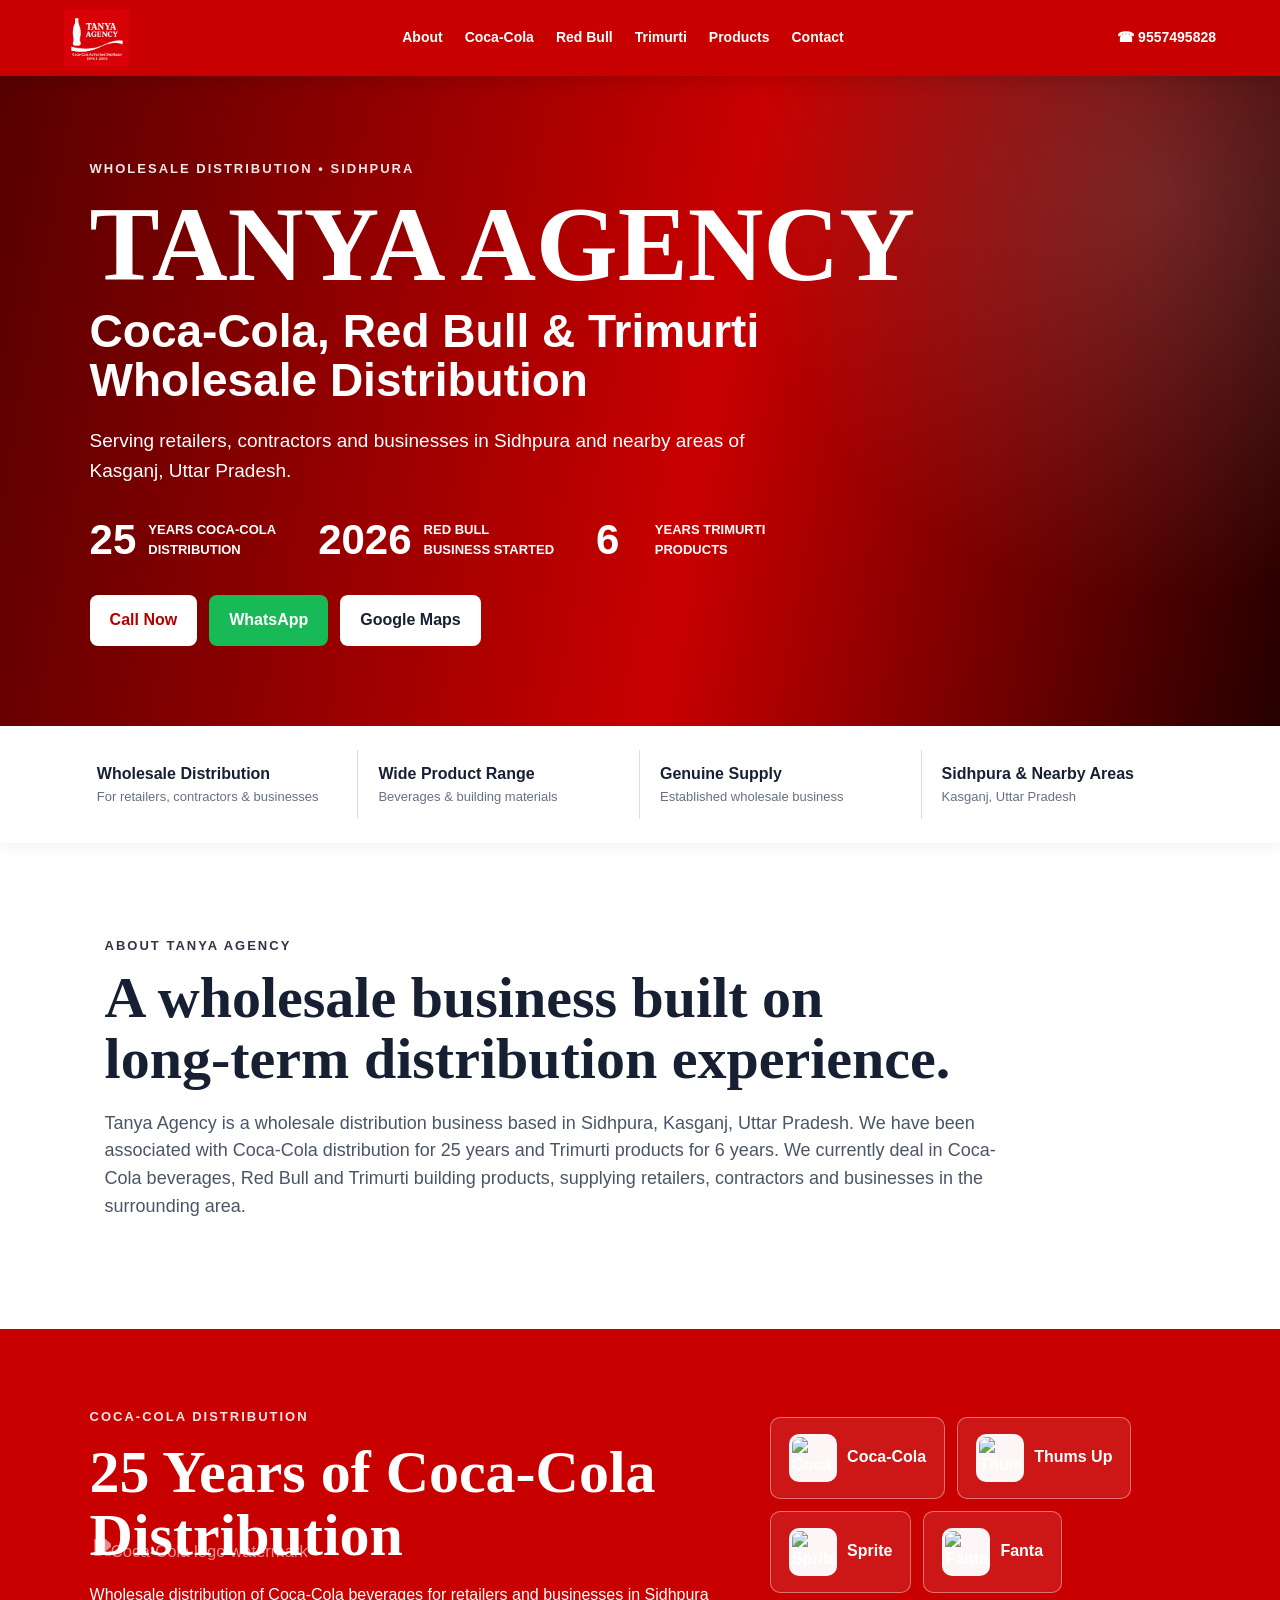
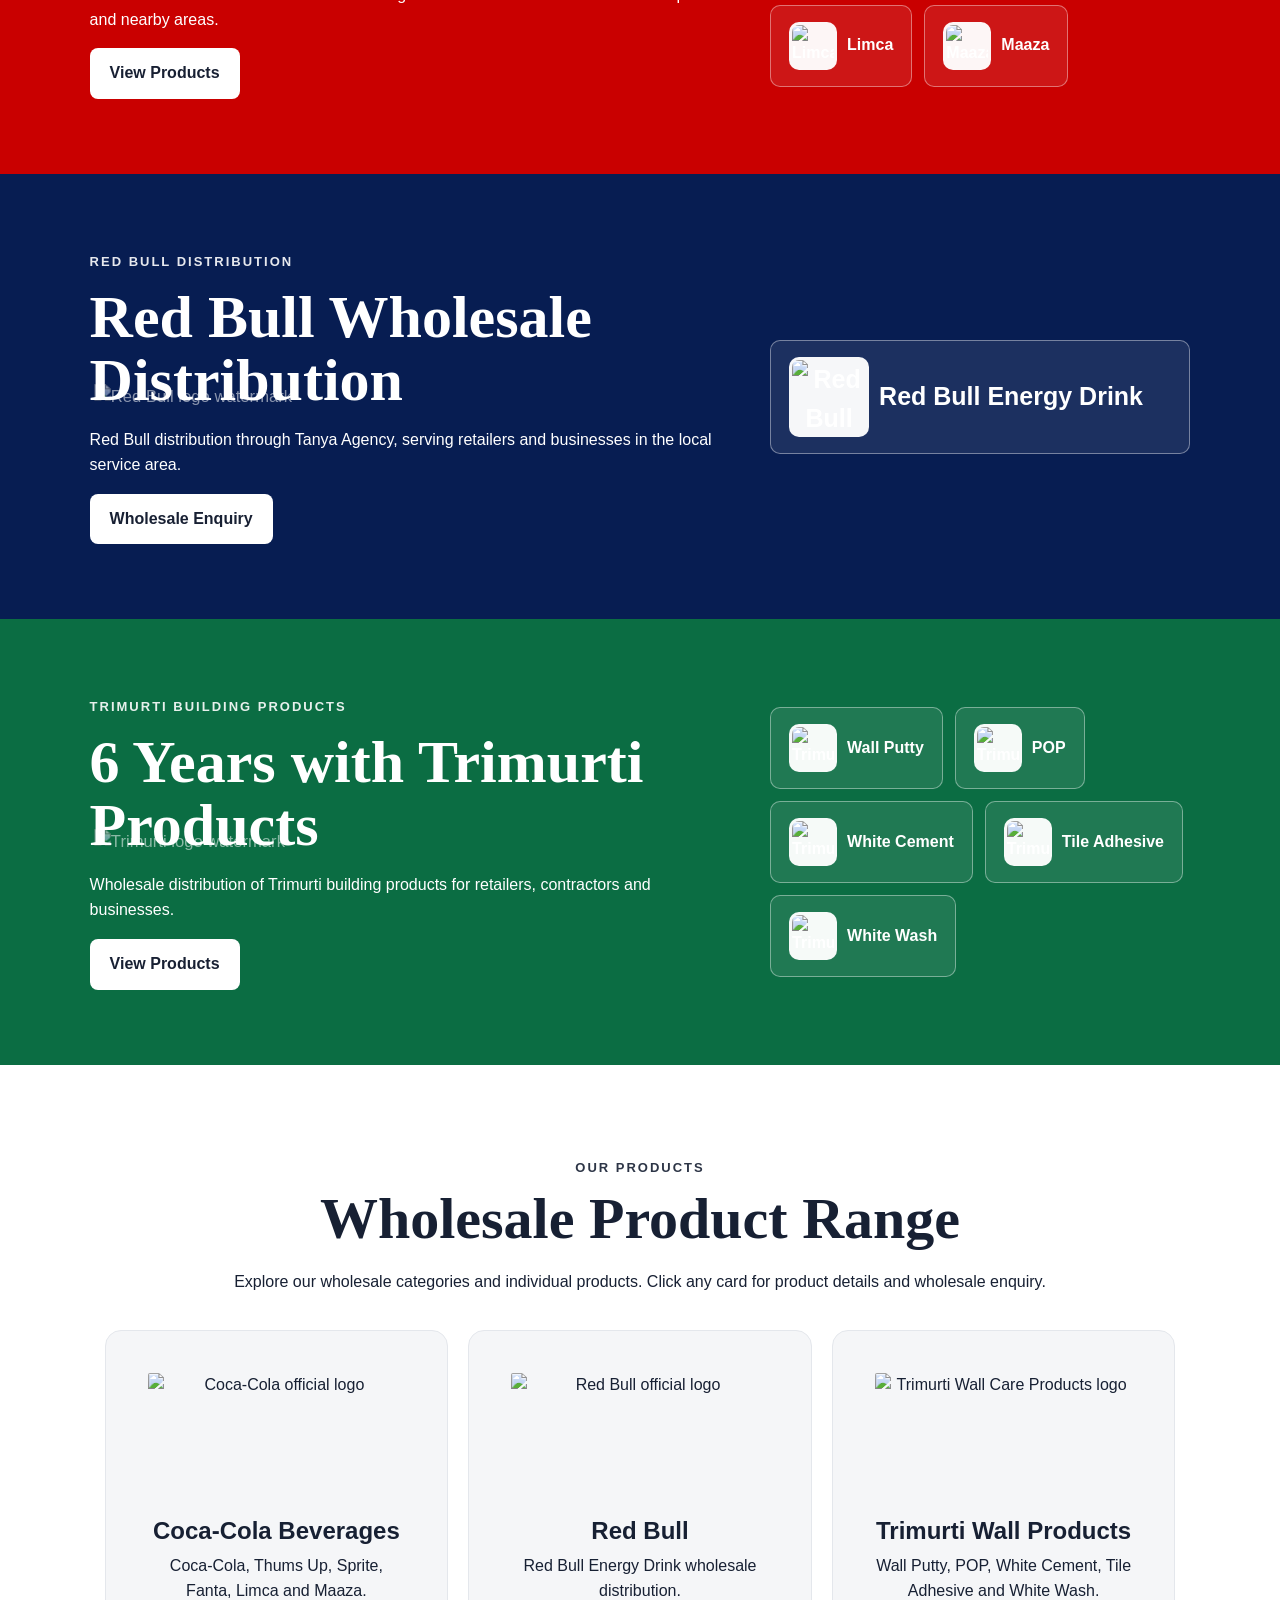
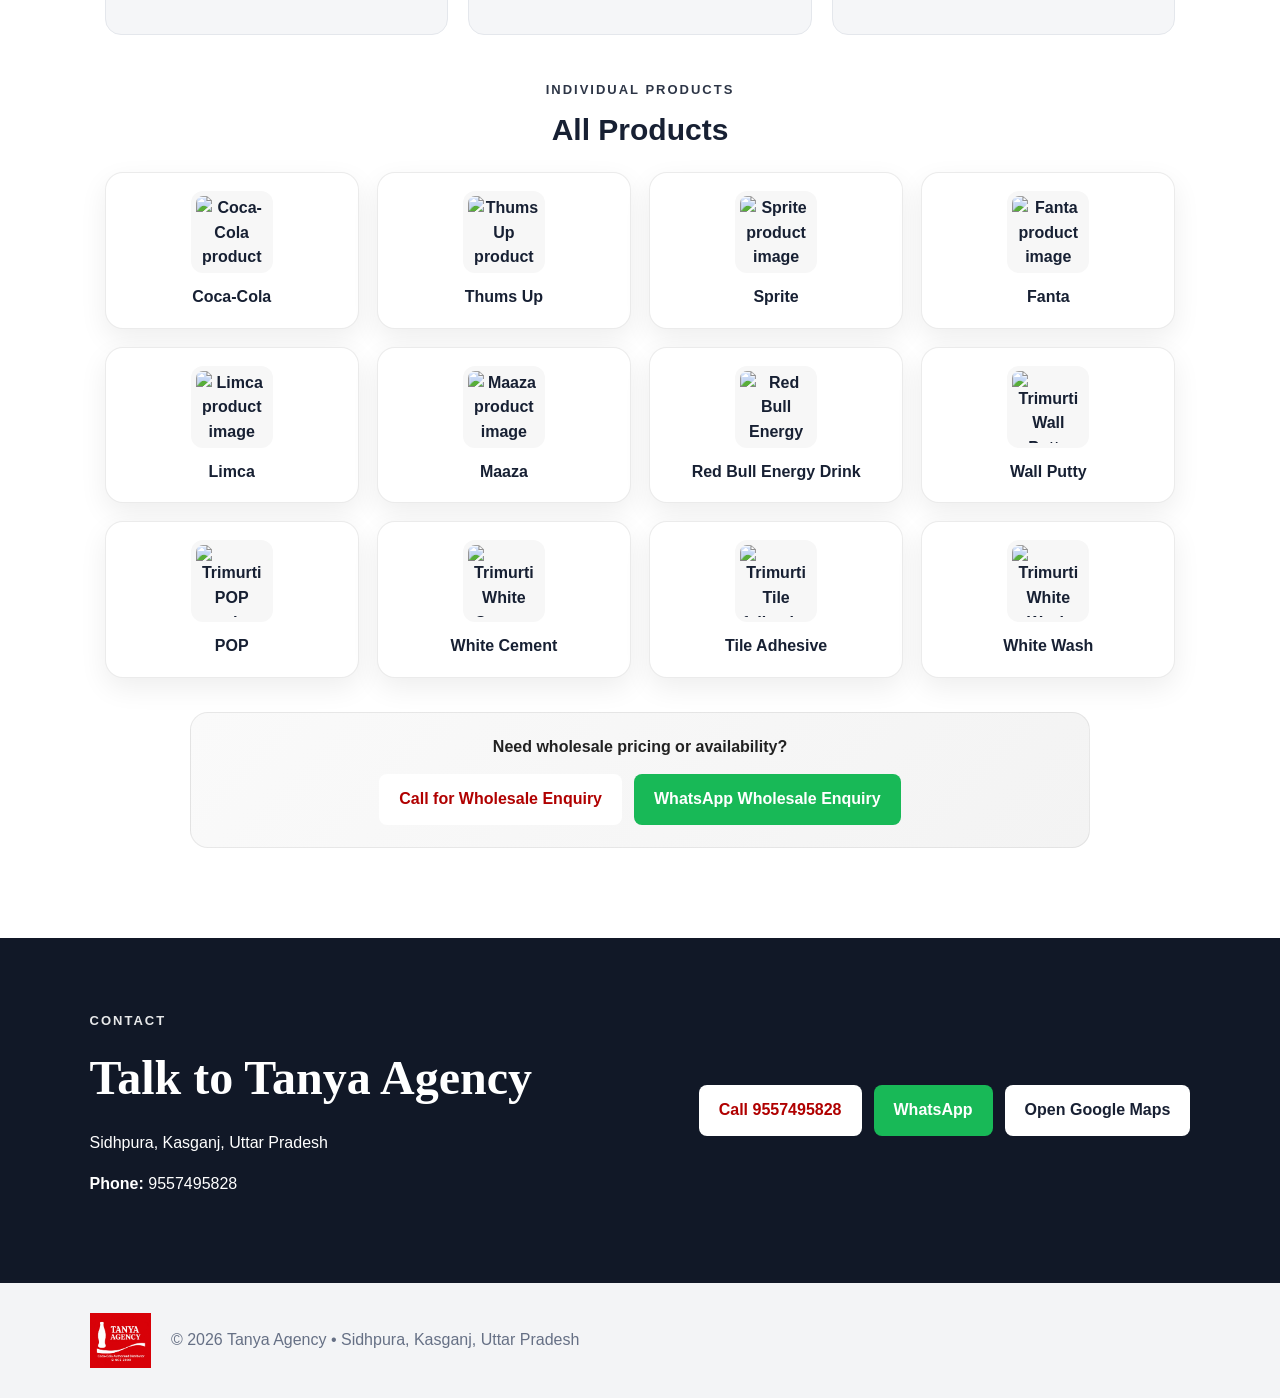
==== commit 05e566eb: "Update index.html" ====
--- a/index.html
+++ b/index.html
@@ -3,19 +3,9 @@
 <head>
   <meta charset="utf-8">
   <meta name="viewport" content="width=device-width, initial-scale=1">
-  <title>Tanya Agency | Coca-Cola, Red Bull & Trimurti Distributor in Sidhpura, Kasganj</title>
-  <meta name="description" content="Tanya Agency is an authorized wholesale distribution business on Etah-Amanpur Road, Sidhpura, Kasganj (UP), with 25 years in Coca-Cola distribution, 6 years in Trimurti building products, and Red Bull wholesale supply.">
-  <meta name="keywords" content="Tanya Agency Sidhpura, Coca Cola distributor Kasganj, Red Bull wholesale Sidhpura, Trimurti wall putty POP wholesale, cold drink agency Etah Amanpur Road Sidhpura">
-  <meta name="robots" content="index, follow">
+  <title>Tanya Agency | Coca-Cola, Red Bull & Trimurti Distributor in Sidhpura</title>
+  <meta name="description" content="Tanya Agency is a wholesale distribution business in Sidhpura, Kasganj, Uttar Pradesh, associated with Coca-Cola distribution for 25 years and Trimurti products for 6 years. We also distribute Red Bull and serve retailers and businesses in nearby areas.">
   <meta name="theme-color" content="#d40000">
-
-  <!-- Open Graph / WhatsApp Preview Meta Tags -->
-  <meta property="og:title" content="Tanya Agency | Wholesale Distribution • Sidhpura, Kasganj">
-  <meta property="og:description" content="25 Years of Coca-Cola, Red Bull & Trimurti Building Products wholesale supply for retailers, contractors & events.">
-  <meta property="og:url" content="https://tanya-agency-website.vercel.app/">
-  <meta property="og:type" content="website">
-  <meta property="og:image" content="https://tanya-agency-website.vercel.app/logo.png">
-
   <link rel="icon" href="logo.png">
   <link rel="stylesheet" href="styles.css">
   <style>
@@ -29,30 +19,25 @@
     @media(max-width:700px){.brand-watermark{width:92%;max-height:72%;opacity:.20}.brand-watermark.coca{opacity:.44}.brand-watermark.redbull,.brand-watermark.trimurti{opacity:.42}}
     .product-list span:hover,.single-product:hover{transform:translateY(-2px)}
     .product-list span:focus-visible,.single-product:focus-visible{outline:3px solid rgba(255,255,255,.8);outline-offset:3px}
-    
-    /* Modal Styles */
-    .product-modal{position:fixed;inset:0;z-index:9999;display:none;align-items:center;justify-content:center;padding:20px;background:rgba(0,0,0,.68);backdrop-filter:blur(4px)}
+    .product-modal{position:fixed;inset:0;z-index:9999;display:none;align-items:center;justify-content:center;padding:20px;background:rgba(0,0,0,.68)}
     .product-modal.open{display:flex}
-    .product-modal-card{width:min(560px,100%);background:#fff;border-radius:20px;box-shadow:0 25px 80px rgba(0,0,0,.35);padding:30px;position:relative;color:#171717;animation:modalIn .18s ease-out;max-height:90vh;overflow-y:auto}
-    .product-modal-card h2{margin:0 40px 10px 0;font-size:28px;line-height:1.15}
-    .product-modal-card p{margin:0 0 16px;line-height:1.65;color:#4b4b4b}
+    .product-modal-card{width:min(560px,100%);background:#fff;border-radius:20px;box-shadow:0 25px 80px rgba(0,0,0,.35);padding:30px;position:relative;color:#171717;animation:modalIn .18s ease-out}
+    .product-modal-card h2{margin:0 40px 10px 0;font-size:30px;line-height:1.15}
+    .product-modal-card p{margin:0 0 22px;line-height:1.65;color:#4b4b4b}
     .product-modal-close{position:absolute;right:14px;top:12px;width:42px;height:42px;border:0;border-radius:50%;background:#f2f2f2;font-size:27px;cursor:pointer;line-height:1}
-    .product-modal-specs{background:#f8fafc;border:1px solid #e2e8f0;border-radius:12px;padding:12px 15px;margin-bottom:20px;font-size:14px;color:#1e293b}
-    .product-modal-specs strong{display:block;font-size:12px;text-transform:uppercase;letter-spacing:.8px;color:#d40000;margin-bottom:4px}
     .product-modal-actions{display:flex;gap:10px;flex-wrap:wrap}
     .product-modal-actions a{display:inline-flex;align-items:center;justify-content:center;text-decoration:none}
     .product-modal-note{font-size:13px!important;color:#777!important;margin-top:16px!important;margin-bottom:0!important}
-    .product-modal-image{width:100%;height:230px;object-fit:contain;background:#f7f7f7;border-radius:14px;margin:0 0 18px;padding:12px;display:block}
-    
+    .product-modal-image{width:100%;height:250px;object-fit:contain;background:#f7f7f7;border-radius:14px;margin:0 0 20px;padding:12px;display:block}
     .product-list span[data-product],.single-product[data-product]{display:inline-flex!important;align-items:center;gap:10px}.clickable-card[data-product]{display:block!important;text-align:center!important}
     [data-product] .product-thumb{width:48px;height:48px;object-fit:contain;background:rgba(255,255,255,.96);border-radius:10px;padding:3px;flex:0 0 48px}
     .clickable-card .card-product-image{display:block;width:100%;height:140px;object-fit:contain;background:#f7f7f7;border-radius:14px;margin-bottom:18px;padding:10px}
     .single-product .product-thumb{width:80px;height:80px;flex-basis:80px}
-    @media(max-width:600px){.product-modal-image{height:190px}.single-product .product-thumb{width:64px;height:64px;flex-basis:64px}}
+    @media(max-width:600px){.product-modal-image{height:210px}.single-product .product-thumb{width:64px;height:64px;flex-basis:64px}}
     @keyframes modalIn{from{opacity:0;transform:translateY(8px) scale(.98)}to{opacity:1;transform:none}}
-    @media(max-width:600px){.product-modal-card{padding:22px 18px;border-radius:16px}.product-modal-card h2{font-size:24px}.product-modal-actions{flex-direction:column}.product-modal-actions a{width:100%}}
-
-    /* Individual Products Grid */
+    @media(max-width:600px){.product-modal-card{padding:24px 20px;border-radius:16px}.product-modal-card h2{font-size:25px}.product-modal-actions{flex-direction:column}.product-modal-actions a{width:100%}}
+
+
     .individual-products-heading{text-align:center;margin:42px 0 18px}
     .individual-products-heading h3{font-size:30px;margin:6px 0 0}
     .individual-products{display:grid;grid-template-columns:repeat(4,minmax(0,1fr));gap:18px;max-width:1100px;margin:0 auto}
@@ -71,44 +56,6 @@
     .products-cta-actions{display:flex;justify-content:center;gap:12px;flex-wrap:wrap}
     .products-cta-actions .btn{text-decoration:none}
     @media(max-width:600px){.products-cta{padding:18px 14px}.products-cta-actions{flex-direction:column}.products-cta-actions .btn{width:100%}}
-
-    /* B2B Infrastructure, Beats & Bulk Banner */
-    .infra-grid{display:grid;grid-template-columns:repeat(4,minmax(0,1fr));gap:18px;max-width:1100px;margin:32px auto 0}
-    .infra-card{background:#fff;border:1px solid rgba(0,0,0,.08);border-radius:18px;padding:24px 20px;box-shadow:0 10px 26px rgba(0,0,0,.05);transition:transform .25s ease}
-    .infra-card:hover{transform:translateY(-5px)}
-    .infra-icon{font-size:28px;margin-bottom:12px;display:inline-block}
-    .infra-card h3{margin:0 0 8px;font-size:19px;color:#171717}
-    .infra-card p{margin:0;font-size:14.5px;line-height:1.55;color:#555}
-    @media(max-width:950px){.infra-grid{grid-template-columns:repeat(2,minmax(0,1fr))}}
-    @media(max-width:550px){.infra-grid{grid-template-columns:1fr}}
-
-    .beats-box{max-width:1100px;margin:24px auto 0;background:#fff;border:1px solid rgba(0,0,0,.08);border-radius:18px;padding:24px;box-shadow:0 10px 26px rgba(0,0,0,.05);text-align:center}
-    .beats-box h3{margin:0 0 8px;font-size:20px}
-    .beats-box p{margin:0 0 16px;color:#555;font-size:15px}
-    .beat-tags{display:flex;flex-wrap:wrap;justify-content:center;gap:10px}
-    .beat-tag{background:#f7f7f7;border:1px solid rgba(0,0,0,.1);padding:8px 16px;border-radius:999px;font-weight:600;font-size:14px;color:#222}
-
-    .bulk-banner{max-width:1100px;margin:32px auto 0;background:linear-gradient(135deg,#b80000,#850000);color:#fff;border-radius:20px;padding:28px 30px;display:flex;align-items:center;justify-content:space-between;gap:20px;flex-wrap:wrap;box-shadow:0 16px 36px rgba(184,0,0,.22)}
-    .bulk-banner h3{margin:0 0 6px;font-size:24px;color:#fff}
-    .bulk-banner p{margin:0;color:rgba(255,255,255,.9);font-size:15px}
-
-    /* Quick Order Builder */
-    .order-builder-wrap{max-width:920px;margin:0 auto;background:#fff;border-radius:22px;padding:34px 30px;border:1px solid rgba(0,0,0,.08);box-shadow:0 16px 45px rgba(0,0,0,.08)}
-    .order-form-grid{display:grid;grid-template-columns:repeat(2,minmax(0,1fr));gap:16px;margin-bottom:22px}
-    .order-field label{display:block;font-weight:700;font-size:13.5px;margin-bottom:6px;color:#222}
-    .order-field input,.order-item-row select,.order-item-row input{width:100%;padding:12px 14px;border:1px solid #d4d4d8;border-radius:12px;font-size:15px;font-family:inherit;box-sizing:border-box;background:#fafafa}
-    .order-field input:focus,.order-item-row select:focus,.order-item-row input:focus{outline:2px solid #d40000;background:#fff;border-color:transparent}
-    .order-items-list{display:flex;flex-direction:column;gap:12px;margin-bottom:16px}
-    .order-item-row{display:grid;grid-template-columns:2fr 1fr auto;gap:10px;align-items:center}
-    .remove-row-btn{background:#fee2e2;color:#b91c1c;border:0;width:44px;height:44px;border-radius:12px;font-size:18px;font-weight:700;cursor:pointer}
-    .add-row-btn{width:100%;padding:12px;border:1.5px dashed #a1a1aa;background:#fafafa;color:#27272a;font-weight:700;border-radius:12px;cursor:pointer;margin-bottom:22px;transition:background .2s}
-    .add-row-btn:hover{background:#f0f0f0}
-    .submit-order-btn{width:100%;padding:15px 20px;background:#25d366;color:#fff;border:0;border-radius:14px;font-size:16px;font-weight:800;cursor:pointer;box-shadow:0 10px 24px rgba(37,211,102,.3);transition:transform .2s ease}
-    .submit-order-btn:hover{transform:translateY(-2px)}
-    @media(max-width:650px){.order-builder-wrap{padding:24px 18px}.order-form-grid{grid-template-columns:1fr}.order-item-row{grid-template-columns:1fr 95px 42px}}
-
-    /* Map Embed */
-    .map-container{max-width:1100px;margin:26px auto 0;border-radius:18px;overflow:hidden;border:1px solid rgba(0,0,0,.1);box-shadow:0 10px 28px rgba(0,0,0,.08)}
 
     /* Premium scroll animations */
     html{scroll-behavior:smooth}
@@ -138,18 +85,14 @@
     @keyframes heroGlow{0%,100%{transform:translate3d(-2%,0,0) scale(1)}50%{transform:translate3d(2%,2%,0) scale(1.08)}}
     @media(prefers-reduced-motion:reduce){html{scroll-behavior:auto}.hero-copy,.hero:after{animation:none}.reveal,.hero-copy,.product-section .brand-watermark{transition:none!important;transform:none!important;opacity:1!important}}
   </style>
-
-  <!-- Enhanced LocalBusiness Schema -->
   <script type="application/ld+json">
   {
     "@context":"https://schema.org",
     "@type":"WholesaleStore",
     "name":"Tanya Agency",
-    "image":"https://tanya-agency-website.vercel.app/logo.png",
-    "description":"Wholesale distribution business serving Sidhpura and nearby areas of Kasganj with Coca-Cola beverages, Red Bull and Trimurti building materials.",
+    "description":"Wholesale distribution business serving Sidhpura and nearby areas with Coca-Cola beverages, Red Bull and Trimurti building materials.",
     "url":"https://tanya-agency-website.vercel.app/",
     "telephone":"+91-9557495828",
-    "priceRange":"₹₹",
     "address":{
       "@type":"PostalAddress",
       "streetAddress":"Etah-Amanpur Road, near PR Inter College",
@@ -157,15 +100,7 @@
       "addressRegion":"Uttar Pradesh",
       "postalCode":"207246",
       "addressCountry":"IN"
-    },
-    "areaServed":[
-      "Sidhpura",
-      "Kasganj",
-      "Ganj Dundwara",
-      "Amanpur",
-      "Patiali",
-      "Sahawar"
-    ]
+    }
   }
   </script>
 </head>
@@ -178,7 +113,6 @@
       <a href="#red-bull">Red Bull</a>
       <a href="#trimurti">Trimurti</a>
       <a href="#products">Products</a>
-      <a href="#quick-order">Quick Order</a>
       <a href="#contact">Contact</a>
     </nav>
     <a class="phone" href="tel:+919557495828">☎ 9557495828</a>
@@ -198,8 +132,7 @@
         </div>
         <div class="actions">
           <a class="btn primary" href="tel:+919557495828">Call Now</a>
-          <a class="btn whatsapp" href="https://wa.me/919557495828?text=Namaste%20Tanya%20Agency%2C%20mujhe%20wholesale%20supply%20aur%20rates%20ki%20jankari%20chahiye." target="_blank" rel="noopener">WhatsApp</a>
-          <a class="btn light" href="#quick-order">Create Order List</a>
+          <a class="btn whatsapp" href="https://wa.me/919557495828" target="_blank" rel="noopener">WhatsApp</a>
           <a class="btn light" href="https://maps.app.goo.gl/rcnekM3DYBApqjBEA?g_st=ac" target="_blank" rel="noopener">Google Maps</a>
         </div>
       </div>
@@ -217,46 +150,7 @@
         <span class="eyebrow">ABOUT TANYA AGENCY</span>
         <h2>A wholesale business built on long-term distribution experience.</h2>
       </div>
-      <p>Tanya Agency is a wholesale distribution business based on Etah-Amanpur Road, near PR Inter College, Sidhpura (Kasganj, Uttar Pradesh). We have been associated with Coca-Cola distribution for 25 years and Trimurti products for 6 years. We currently deal in Coca-Cola beverages, Red Bull and Trimurti building products, supplying retailers, contractors and businesses in the surrounding area.</p>
-
-      <!-- B2B Infrastructure & Logistics Cards -->
-      <div class="infra-grid">
-        <div class="infra-card">
-          <span class="infra-icon">🏭</span>
-          <h3>Dedicated Godown Storage</h3>
-          <p>High-capacity warehouse in Sidhpura ensuring batch-fresh beverages and moisture-safe storage for wall care products.</p>
-        </div>
-        <div class="infra-card">
-          <span class="infra-icon">🚚</span>
-          <h3>Ready Delivery Fleet</h3>
-          <p>Dedicated commercial pickup &amp; loader support for timely route dispatch to retail counters and construction sites.</p>
-        </div>
-        <div class="infra-card">
-          <span class="infra-icon">🛡️</span>
-          <h3>100% Genuine Stock</h3>
-          <p>Authorized wholesale channel guaranteeing authentic company stock, transparent pricing, and reliable seasonal supply.</p>
-        </div>
-        <div class="infra-card">
-          <span class="infra-icon">📋</span>
-          <h3>B2B &amp; GST Billing</h3>
-          <p>Proper wholesale invoicing for retailers, supermarkets, dhabas, restaurants, and civil contractors.</p>
-        </div>
-      </div>
-
-      <!-- Active Beats & Coverage -->
-      <div class="beats-box">
-        <h3>📍 Our Supply Territory &amp; Route Coverage</h3>
-        <p>Regular wholesale billing and order fulfillment across Sidhpura and surrounding markets in Kasganj district:</p>
-        <div class="beat-tags">
-          <span class="beat-tag">Sidhpura Town</span>
-          <span class="beat-tag">Kasganj</span>
-          <span class="beat-tag">Amanpur</span>
-          <span class="beat-tag">Ganj Dundwara</span>
-          <span class="beat-tag">Patiali</span>
-          <span class="beat-tag">Sahawar</span>
-          <span class="beat-tag">Etah-Amanpur Road Belt</span>
-        </div>
-      </div>
+      <p>Tanya Agency is a wholesale distribution business based in Sidhpura, Kasganj, Uttar Pradesh. We have been associated with Coca-Cola distribution for 25 years and Trimurti products for 6 years. We currently deal in Coca-Cola beverages, Red Bull and Trimurti building products, supplying retailers, contractors and businesses in the surrounding area.</p>
     </section>
 
     <section id="coca-cola" class="product-section red">
@@ -272,3 +166,288 @@
           <span role="button" tabindex="0" data-product="Coca-Cola">Coca-Cola</span>
           <span role="button" tabindex="0" data-product="Thums Up">Thums Up</span>
           <span role="button" tabindex="0" data-product="Sprite">Sprite</span>
+          <span role="button" tabindex="0" data-product="Fanta">Fanta</span>
+          <span role="button" tabindex="0" data-product="Limca">Limca</span>
+          <span role="button" tabindex="0" data-product="Maaza">Maaza</span>
+        </div>
+      </div>
+    </section>
+
+    <section id="red-bull" class="product-section navy">
+      <img class="brand-watermark redbull" src="https://kwx34f0sv48hjozz.public.blob.vercel-storage.com/wordmark/redbull.com/1ce76872e8e47155144c8794cc597225.svg" alt="Red Bull logo watermark" aria-hidden="true">
+      <div class="section-inner">
+        <div>
+          <span class="eyebrow">RED BULL DISTRIBUTION</span>
+          <h2>Red Bull Wholesale Distribution</h2>
+          <p>Red Bull distribution through Tanya Agency, serving retailers and businesses in the local service area.</p>
+          <a class="btn light" href="#contact">Wholesale Enquiry</a>
+        </div>
+        <div class="single-product" role="button" tabindex="0" data-product="Red Bull Energy Drink">Red Bull Energy Drink</div>
+      </div>
+    </section>
+
+    <section id="trimurti" class="product-section green">
+      <img class="brand-watermark trimurti" src="https://cdn.brandfetch.io/idjM8r48Qa/w/1157/h/650/theme/dark/logo.png?c=1bxid64Mup7aczewSAYMX&t=1769089947362" alt="Trimurti logo watermark" aria-hidden="true">
+      <div class="section-inner">
+        <div>
+          <span class="eyebrow">TRIMURTI BUILDING PRODUCTS</span>
+          <h2>6 Years with Trimurti Products</h2>
+          <p>Wholesale distribution of Trimurti building products for retailers, contractors and businesses.</p>
+          <a class="btn light" href="#products">View Products</a>
+        </div>
+        <div class="product-list">
+          <span role="button" tabindex="0" data-product="Trimurti Wall Putty">Wall Putty</span>
+          <span role="button" tabindex="0" data-product="Trimurti POP">POP</span>
+          <span role="button" tabindex="0" data-product="Trimurti White Cement">White Cement</span>
+          <span role="button" tabindex="0" data-product="Trimurti Tile Adhesive">Tile Adhesive</span>
+          <span role="button" tabindex="0" data-product="Trimurti White Wash">White Wash</span>
+        </div>
+      </div>
+    </section>
+
+    <section id="products" class="section">
+      <div class="center">
+        <span class="eyebrow">OUR PRODUCTS</span>
+        <h2>Wholesale Product Range</h2>
+        <p>Explore our wholesale categories and individual products. Click any card for product details and wholesale enquiry.</p>
+      </div>
+      <div class="cards">
+        <article class="clickable-card" role="button" tabindex="0" data-product="Coca-Cola Beverages"><img class="card-product-image company-logo-image" src="https://upload.wikimedia.org/wikipedia/commons/c/ce/Coca-Cola_logo.svg" alt="Coca-Cola official logo"><h3>Coca-Cola Beverages</h3><p class="category-description">Coca-Cola, Thums Up, Sprite, Fanta, Limca and Maaza.</p></article>
+        <article class="clickable-card" role="button" tabindex="0" data-product="Red Bull Energy Drink"><img class="card-product-image company-logo-image" src="https://upload.wikimedia.org/wikipedia/commons/9/91/Logo_of_Red_bull.svg" alt="Red Bull official logo"><h3>Red Bull</h3><p class="category-description">Red Bull Energy Drink wholesale distribution.</p></article>
+        <article class="clickable-card" role="button" tabindex="0" data-product="Trimurti Building Materials"><img class="card-product-image company-logo-image" src="https://msmemart.com/upload/memberprofiles/169365547499816927.jpg" alt="Trimurti Wall Care Products logo"><h3>Trimurti Wall Products</h3><p class="category-description">Wall Putty, POP, White Cement, Tile Adhesive and White Wash.</p></article>
+      </div>
+      <div class="individual-products-heading">
+        <span class="eyebrow">INDIVIDUAL PRODUCTS</span>
+        <h3>All Products</h3>
+      </div>
+      <div class="individual-products">
+        <span class="product-item" role="button" tabindex="0" data-product="Coca-Cola"><img class="product-thumb" src="https://pngimg.com/d/coca_cola_PNG8917.png" alt="Coca-Cola product image" loading="lazy"><span>Coca-Cola</span></span>
+        <span class="product-item" role="button" tabindex="0" data-product="Thums Up"><img class="product-thumb" src="https://w7.pngwing.com/pngs/945/391/png-transparent-thums-up-soda-bottle-illustration-coca-cola-fizzy-drinks-beer-pepsi-cold-drink-beer-bottle-cola-cola-wars.png" alt="Thums Up product image" loading="lazy"><span>Thums Up</span></span>
+        <span class="product-item" role="button" tabindex="0" data-product="Sprite"><img class="product-thumb" src="https://www.vishalmegamart.com/on/demandware.static/-/Sites-vmm-fmcg-master-catalog/default/dw768c4179/images/large/1310014961.jpg" alt="Sprite product image" loading="lazy"><span>Sprite</span></span>
+        <span class="product-item" role="button" tabindex="0" data-product="Fanta"><img class="product-thumb" src="https://cdn.grofers.com/cdn-cgi/image/f%3Dauto%2Cfit%3Dscale-down%2Cq%3D70%2Cmetadata%3Dnone%2Cw%3D1080/da/cms-assets/cms/product/rc-upload-1772682797673-145.png?bg_token=color.background.quaternary" alt="Fanta product image" loading="lazy"><span>Fanta</span></span>
+        <span class="product-item" role="button" tabindex="0" data-product="Limca"><img class="product-thumb" src="https://www.indiaathome.com.au/cdn/shop/files/Limca_750ml.png?v=1771592313" alt="Limca product image" loading="lazy"><span>Limca</span></span>
+        <span class="product-item" role="button" tabindex="0" data-product="Maaza"><img class="product-thumb" src="https://www.starquik.com/cdn/shop/files/SQ105002_FOP_a82b4638-54be-4ec2-b184-e9f1d1856dd4.jpg?v=1776846191" alt="Maaza product image" loading="lazy"><span>Maaza</span></span>
+        <span class="product-item" role="button" tabindex="0" data-product="Red Bull Energy Drink"><img class="product-thumb" src="https://images.apollo247.in/pub/media/catalog/product/R/E/RED0287_2_1.jpg" alt="Red Bull Energy Drink product image" loading="lazy"><span>Red Bull Energy Drink</span></span>
+        <span class="product-item" role="button" tabindex="0" data-product="Trimurti Wall Putty"><img class="product-thumb" src="https://cpimg.tistatic.com/9059685/b/9/trimurti-20-kg-expert-wall-putty.jpg" alt="Trimurti Wall Putty product image" loading="lazy"><span>Wall Putty</span></span>
+        <span class="product-item" role="button" tabindex="0" data-product="Trimurti POP"><img class="product-thumb" src="https://cpimg.tistatic.com/09766315/b/6/extra-09766315.jpeg" alt="Trimurti POP product image" loading="lazy"><span>POP</span></span>
+        <span class="product-item" role="button" tabindex="0" data-product="Trimurti White Cement"><img class="product-thumb" src="https://cpimg.tistatic.com/9810529/b/8/trimurti-50-kg-decorative-white-cement.jpeg" alt="Trimurti White Cement product image" loading="lazy"><span>White Cement</span></span>
+        <span class="product-item" role="button" tabindex="0" data-product="Trimurti Tile Adhesive"><img class="product-thumb" src="https://cpimg.tistatic.com/10435524/b/5/extra-10435524.jpeg" alt="Trimurti Tile Adhesive product image" loading="lazy"><span>Tile Adhesive</span></span>
+        <span class="product-item" role="button" tabindex="0" data-product="Trimurti White Wash"><img class="product-thumb" src="https://cpimg.tistatic.com/11711319/b/4/Trimurti-10Kg-Pearl-White-Wash.png" alt="Trimurti White Wash product image" loading="lazy"><span>White Wash</span></span>
+      </div>
+      <div class="products-cta">
+        <p>Need wholesale pricing or availability?</p>
+        <div class="products-cta-actions">
+          <a class="btn primary" href="tel:+919557495828">Call for Wholesale Enquiry</a>
+          <a class="btn whatsapp" href="https://wa.me/919557495828" target="_blank" rel="noopener">WhatsApp Wholesale Enquiry</a>
+        </div>
+      </div>
+    </section>
+
+    <section id="contact" class="contact">
+      <div>
+        <span class="eyebrow">CONTACT</span>
+        <h2>Talk to Tanya Agency</h2>
+        <p>Sidhpura, Kasganj, Uttar Pradesh</p>
+        <p><strong>Phone:</strong> 9557495828</p>
+      </div>
+      <div class="contact-actions">
+        <a class="btn primary" href="tel:+919557495828">Call 9557495828</a>
+        <a class="btn whatsapp" href="https://wa.me/919557495828" target="_blank" rel="noopener">WhatsApp</a>
+        <a class="btn light" href="https://maps.app.goo.gl/rcnekM3DYBApqjBEA?g_st=ac" target="_blank" rel="noopener">Open Google Maps</a>
+      </div>
+    </section>
+  </main>
+
+  <div class="product-modal" id="productModal" aria-hidden="true">
+    <div class="product-modal-card" role="dialog" aria-modal="true" aria-labelledby="productModalTitle">
+      <button class="product-modal-close" type="button" aria-label="Close">×</button>
+      <img class="product-modal-image" id="productModalImage" src="" alt="Product image">
+      <h2 id="productModalTitle"></h2>
+      <p id="productModalDescription"></p>
+      <div style="display:grid;gap:10px;margin:14px 0;text-align:left">
+        <label for="customerName" style="font-weight:700;font-size:14px">Your Name</label>
+        <input id="customerName" type="text" autocomplete="name" placeholder="Enter your name" style="width:100%;padding:12px 14px;border:1px solid #ddd;border-radius:10px;font:inherit;box-sizing:border-box">
+        <small id="locationStatus" style="font-size:12px;opacity:.75">Your location can be added to the WhatsApp message after you allow location access.</small>
+      </div>
+      <div class="product-modal-actions">
+        <a class="btn primary" href="tel:+919557495828">Call Now</a>
+        <a class="btn whatsapp" id="productWhatsApp" href="https://wa.me/919557495828" target="_blank" rel="noopener">WhatsApp Enquiry</a>
+      </div>
+      <p class="product-modal-note">Wholesale supply for retailers, contractors and businesses in Sidhpura and nearby areas.</p>
+    </div>
+  </div>
+
+  <footer>
+    <img src="logo.png" alt="Tanya Agency">
+    <p>© 2026 Tanya Agency • Sidhpura, Kasganj, Uttar Pradesh</p>
+  </footer>
+
+  <script>
+    const productImages = {
+      "Coca-Cola": "https://pngimg.com/d/coca_cola_PNG8917.png",
+      "Thums Up": "https://w7.pngwing.com/pngs/945/391/png-transparent-thums-up-soda-bottle-illustration-coca-cola-fizzy-drinks-beer-pepsi-cold-drink-beer-bottle-cola-cola-wars.png",
+      "Sprite": "https://www.vishalmegamart.com/on/demandware.static/-/Sites-vmm-fmcg-master-catalog/default/dw768c4179/images/large/1310014961.jpg",
+      "Fanta": "https://cdn.grofers.com/cdn-cgi/image/f%3Dauto%2Cfit%3Dscale-down%2Cq%3D70%2Cmetadata%3Dnone%2Cw%3D1080/da/cms-assets/cms/product/rc-upload-1772682797673-145.png?bg_token=color.background.quaternary",
+      "Limca": "https://www.indiaathome.com.au/cdn/shop/files/Limca_750ml.png?v=1771592313",
+      "Maaza": "https://www.starquik.com/cdn/shop/files/SQ105002_FOP_a82b4638-54be-4ec2-b184-e9f1d1856dd4.jpg?v=1776846191",
+      "Red Bull Energy Drink": "https://images.apollo247.in/pub/media/catalog/product/R/E/RED0287_2_1.jpg",
+      "Trimurti Wall Putty": "https://cpimg.tistatic.com/9059685/b/9/trimurti-20-kg-expert-wall-putty.jpg",
+      "Trimurti POP": "https://cpimg.tistatic.com/09766315/b/6/extra-09766315.jpeg",
+      "Trimurti White Cement": "https://cpimg.tistatic.com/9810529/b/8/trimurti-50-kg-decorative-white-cement.jpeg",
+      "Trimurti Tile Adhesive": "https://cpimg.tistatic.com/10435524/b/5/extra-10435524.jpeg",
+      "Trimurti White Wash": "https://cpimg.tistatic.com/11711319/b/4/Trimurti-10Kg-Pearl-White-Wash.png",
+      "Coca-Cola Beverages": "https://pngimg.com/d/coca_cola_PNG8917.png",
+      "Trimurti Building Materials": "https://cpimg.tistatic.com/9810529/b/8/trimurti-50-kg-decorative-white-cement.jpeg"
+    };
+
+    const productInfo = {
+      "Coca-Cola": "Coca-Cola beverage available through Tanya Agency, Sidhpura. Wholesale distribution for retailers and businesses in Sidhpura and nearby areas.",
+      "Thums Up": "Thums Up beverage available through Tanya Agency, Sidhpura. Wholesale distribution for retailers and businesses in Sidhpura and nearby areas.",
+      "Sprite": "Sprite beverage available through Tanya Agency, Sidhpura. Wholesale distribution for retailers and businesses in Sidhpura and nearby areas.",
+      "Fanta": "Fanta beverage available through Tanya Agency, Sidhpura. Wholesale distribution for retailers and businesses in Sidhpura and nearby areas.",
+      "Limca": "Limca beverage available through Tanya Agency, Sidhpura. Wholesale distribution for retailers and businesses in Sidhpura and nearby areas.",
+      "Maaza": "Maaza beverage available through Tanya Agency, Sidhpura. Wholesale distribution for retailers and businesses in Sidhpura and nearby areas.",
+      "Red Bull Energy Drink": "Red Bull Energy Drink available through Tanya Agency, Sidhpura. Wholesale distribution for retailers and businesses in Sidhpura and nearby areas.",
+      "Trimurti Wall Putty": "Trimurti Wall Putty available through Tanya Agency, Sidhpura. Wholesale distribution for retailers, contractors and businesses in Sidhpura and nearby areas. Tanya Agency has been associated with Trimurti products for 6 years.",
+      "Trimurti POP": "Trimurti POP available through Tanya Agency, Sidhpura. Wholesale distribution for retailers, contractors and businesses in Sidhpura and nearby areas. Tanya Agency has been associated with Trimurti products for 6 years.",
+      "Trimurti White Cement": "Trimurti White Cement available through Tanya Agency, Sidhpura. Wholesale distribution for retailers, contractors and businesses in Sidhpura and nearby areas. Tanya Agency has been associated with Trimurti products for 6 years.",
+      "Trimurti Tile Adhesive": "Trimurti Tile Adhesive available through Tanya Agency, Sidhpura. Wholesale distribution for retailers, contractors and businesses in Sidhpura and nearby areas. Tanya Agency has been associated with Trimurti products for 6 years.",
+      "Trimurti White Wash": "Trimurti White Wash available through Tanya Agency, Sidhpura. Wholesale distribution for retailers, contractors and businesses in Sidhpura and nearby areas. Tanya Agency has been associated with Trimurti products for 6 years.",
+      "Coca-Cola Beverages": "Coca-Cola, Thums Up, Sprite, Fanta, Limca and Maaza are available through Tanya Agency, Sidhpura for wholesale distribution to retailers and businesses.",
+      "Trimurti Building Materials": "Trimurti building materials including Wall Putty, POP, White Cement, Tile Adhesive and White Wash are available through Tanya Agency, Sidhpura for wholesale supply."
+    };
+
+    const modal = document.getElementById('productModal');
+    const title = document.getElementById('productModalTitle');
+    const description = document.getElementById('productModalDescription');
+    const modalImage = document.getElementById('productModalImage');
+    const productWhatsApp = document.getElementById('productWhatsApp');
+    const customerName = document.getElementById('customerName');
+    const locationStatus = document.getElementById('locationStatus');
+    let activeProductName = '';
+    let customerLocation = null;
+
+    document.querySelectorAll('[data-product]').forEach((el) => {
+      const name = el.dataset.product;
+      const src = productImages[name];
+      if (!src) return;
+      if (el.classList.contains('clickable-card')) {
+        // Company cards already contain their official logo; keep the logo instead of replacing it with a product photo.
+      } else if (!el.querySelector('.product-thumb')) {
+        const img = document.createElement('img');
+        img.className = 'product-thumb';
+        img.src = src;
+        img.alt = name + ' product image';
+        img.loading = 'lazy';
+        el.prepend(img);
+      }
+    });
+
+    function openProduct(name) {
+      title.textContent = name;
+      modalImage.src = productImages[name] || productImages['Coca-Cola Beverages'];
+      modalImage.alt = name + ' product image';
+      description.textContent = productInfo[name] || (name + " available through Tanya Agency, Sidhpura. Contact us for wholesale availability and enquiry.");
+      activeProductName = name;
+      customerLocation = null;
+      locationStatus.textContent = 'Your location can be added to the WhatsApp message after you allow location access.';
+      const savedName = localStorage.getItem('tanyaCustomerName');
+      if (savedName && !customerName.value) customerName.value = savedName;
+      productWhatsApp.href = `https://wa.me/919557495828?text=${encodeURIComponent(`Hello Tanya Agency, I want to enquire about ${name}. Please share the wholesale price and availability.`)}`;
+      modal.classList.add('open');
+      modal.setAttribute('aria-hidden', 'false');
+      document.body.style.overflow = 'hidden';
+    }
+
+
+    productWhatsApp.addEventListener('click', function(e) {
+      e.preventDefault();
+      const name = customerName.value.trim();
+      if (name) localStorage.setItem('tanyaCustomerName', name);
+
+      const openWhatsApp = (locationText = '') => {
+        const customer = name || 'Customer';
+        const message = `Hello Tanya Agency, I want to enquire about ${activeProductName}.\n\nCustomer Name: ${customer}${locationText ? `\nLocation: ${locationText}` : ''}\n\nPlease share the wholesale price and availability.`;
+        window.open(`https://wa.me/919557495828?text=${encodeURIComponent(message)}`, '_blank', 'noopener');
+      };
+
+      if (!navigator.geolocation) {
+        locationStatus.textContent = 'Location is not supported by this browser. Enquiry will be sent without location.';
+        openWhatsApp();
+        return;
+      }
+
+      locationStatus.textContent = 'Getting your location…';
+      navigator.geolocation.getCurrentPosition(
+        (position) => {
+          customerLocation = position.coords;
+          const mapsLink = `https://www.google.com/maps?q=${position.coords.latitude},${position.coords.longitude}`;
+          locationStatus.textContent = 'Location added to the WhatsApp message.';
+          openWhatsApp(mapsLink);
+        },
+        () => {
+          locationStatus.textContent = 'Location permission was not given. Enquiry will be sent without location.';
+          openWhatsApp();
+        },
+        { enableHighAccuracy: true, timeout: 8000, maximumAge: 300000 }
+      );
+    });
+
+    function closeProduct() {
+      modal.classList.remove('open');
+      modal.setAttribute('aria-hidden', 'true');
+      document.body.style.overflow = '';
+    }
+
+    document.querySelectorAll('[data-product]').forEach((el) => {
+      el.addEventListener('click', () => openProduct(el.dataset.product));
+      el.addEventListener('keydown', (event) => {
+        if (event.key === 'Enter' || event.key === ' ') {
+          event.preventDefault();
+          openProduct(el.dataset.product);
+        }
+      });
+    });
+
+    document.querySelector('.product-modal-close').addEventListener('click', closeProduct);
+    modal.addEventListener('click', (event) => { if (event.target === modal) closeProduct(); });
+    document.addEventListener('keydown', (event) => { if (event.key === 'Escape') closeProduct(); });
+
+
+    // Scroll reveal + animated counters + active navigation
+    const revealItems = document.querySelectorAll('.trust>div,.section>div,.section>p,.product-section .section-inner>div,.contact>div,.cards .clickable-card');
+    revealItems.forEach(el=>el.classList.add('reveal'));
+    const io = new IntersectionObserver((entries)=>{
+      entries.forEach(entry=>{
+        if(entry.isIntersecting){
+          entry.target.classList.add('in-view');
+          io.unobserve(entry.target);
+        }
+      });
+    },{threshold:.14,rootMargin:'0px 0px -50px 0px'});
+    revealItems.forEach(el=>io.observe(el));
+    document.querySelectorAll('.product-section').forEach(sec=>io.observe(sec));
+
+    const nav=document.querySelector('.nav');
+    const onScroll=()=>nav && nav.classList.toggle('scrolled',window.scrollY>30);
+    onScroll(); window.addEventListener('scroll',onScroll,{passive:true});
+
+    // Count-up numbers when the stats enter the screen
+    const counters=document.querySelectorAll('.stats strong');
+    const counterObserver=new IntersectionObserver((entries)=>{
+      entries.forEach(entry=>{
+        if(!entry.isIntersecting) return;
+        const el=entry.target, target=parseInt(el.textContent.replace(/\D/g,''),10)||0;
+        const duration=1100, start=performance.now();
+        const tick=(now)=>{
+          const p=Math.min((now-start)/duration,1), eased=1-Math.pow(1-p,3);
+          el.textContent=Math.round(target*eased);
+          if(p<1) requestAnimationFrame(tick); else el.textContent=target;
+        };
+        requestAnimationFrame(tick); counterObserver.unobserve(el);
+      });
+    },{threshold:.8});
+    counters.forEach(el=>counterObserver.observe(el));
+  </script>
+</body>
+</html>
